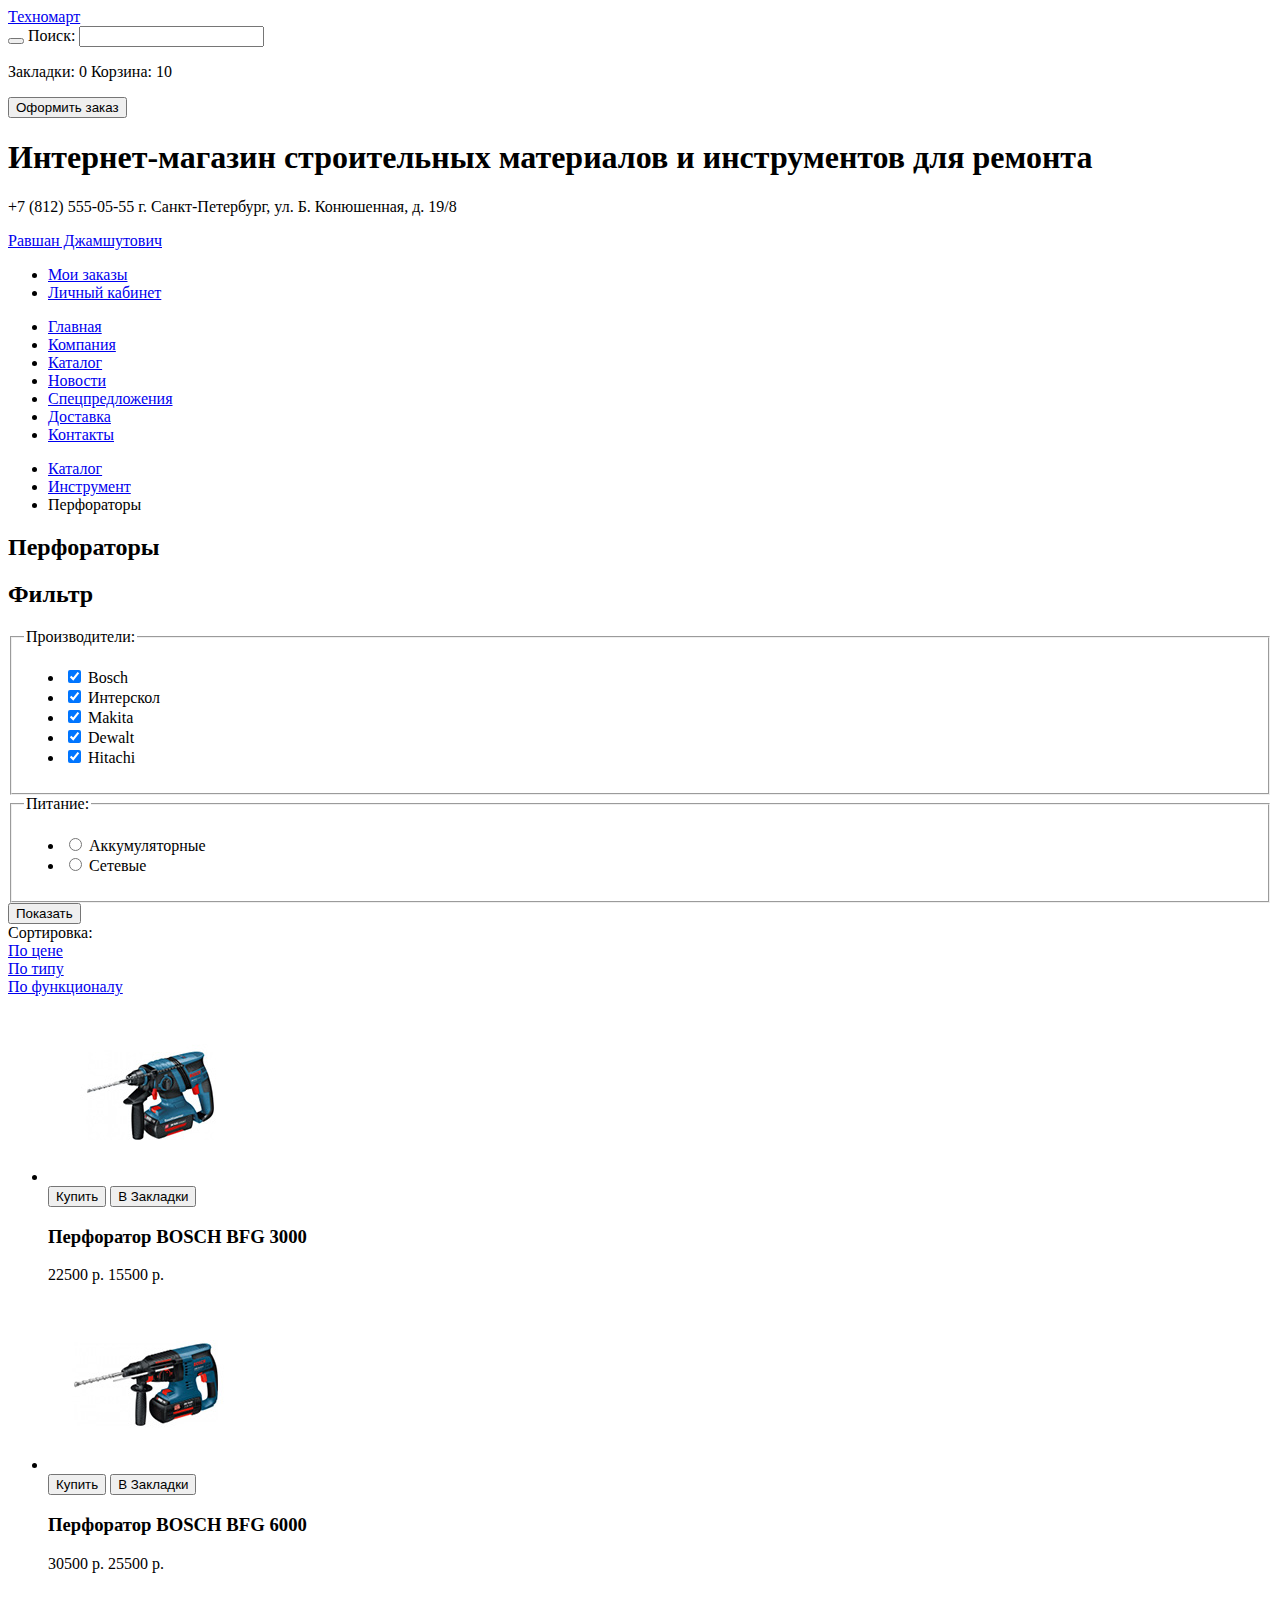
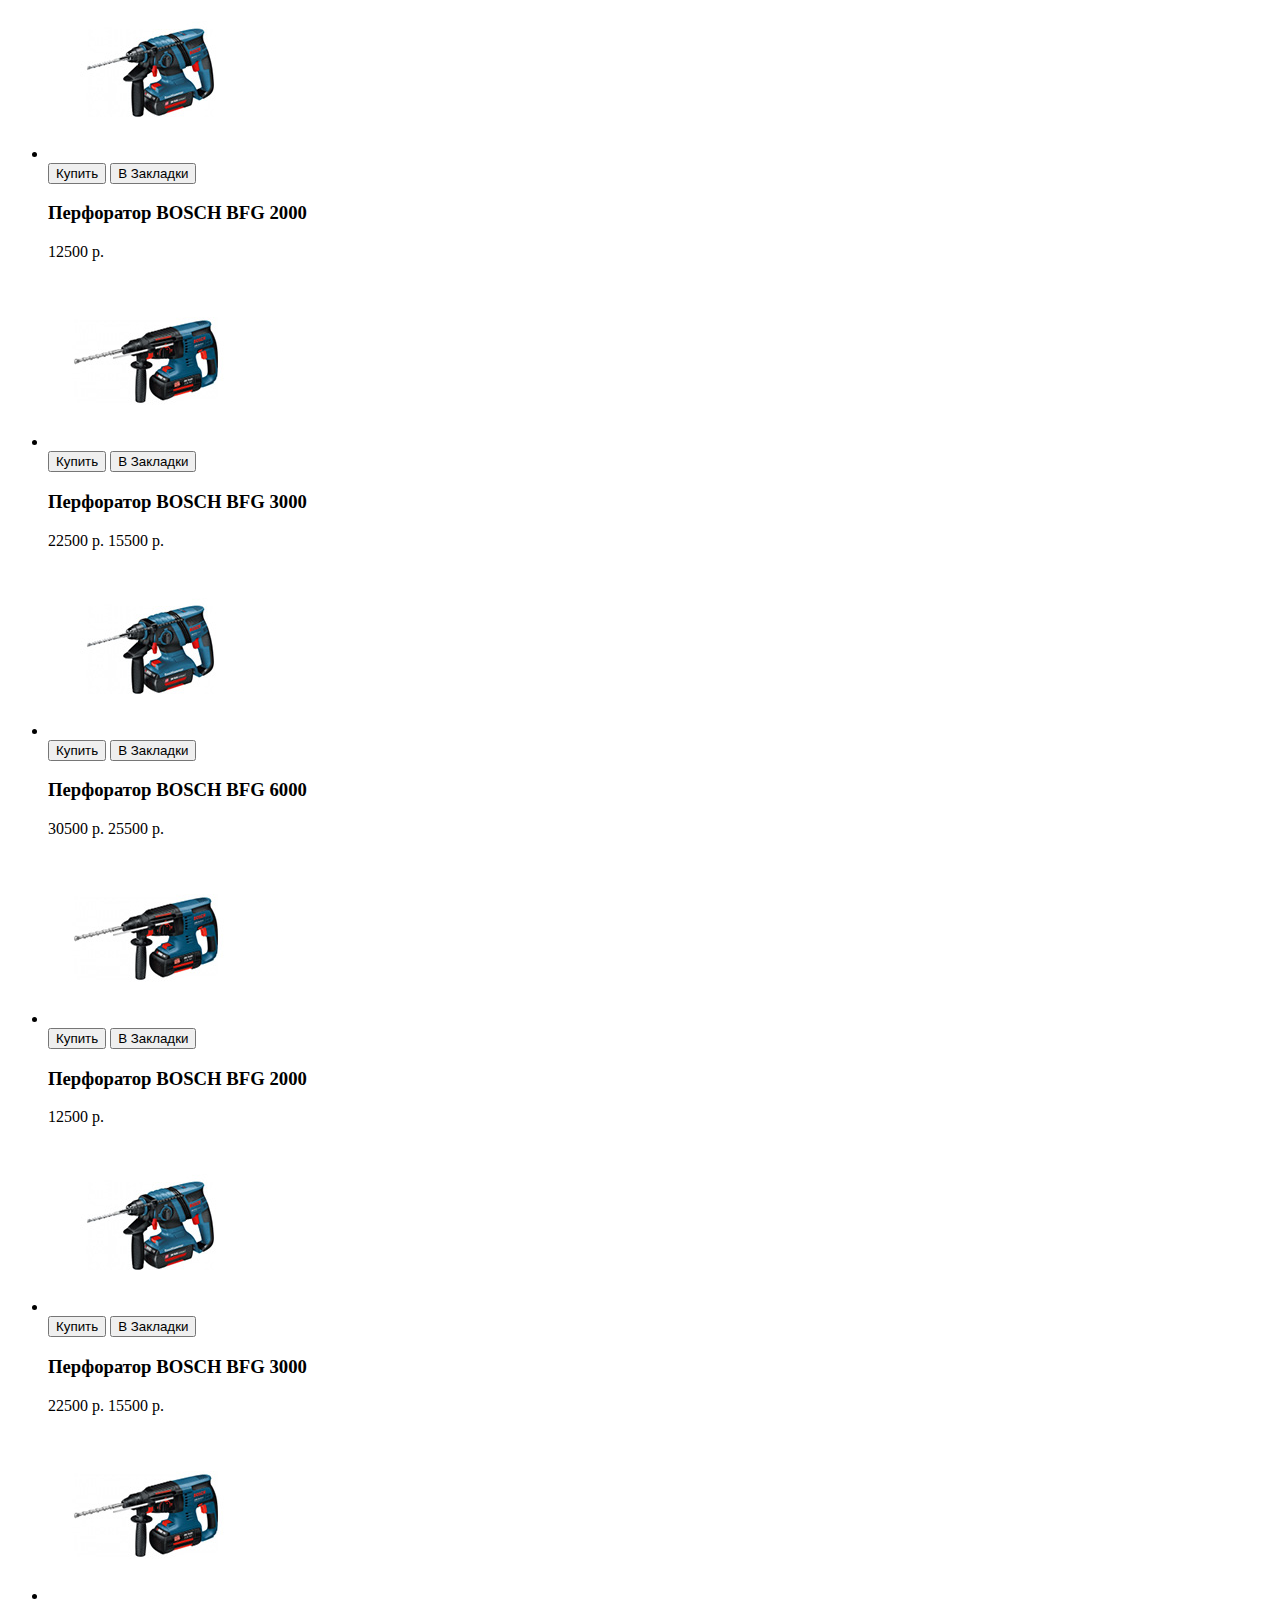
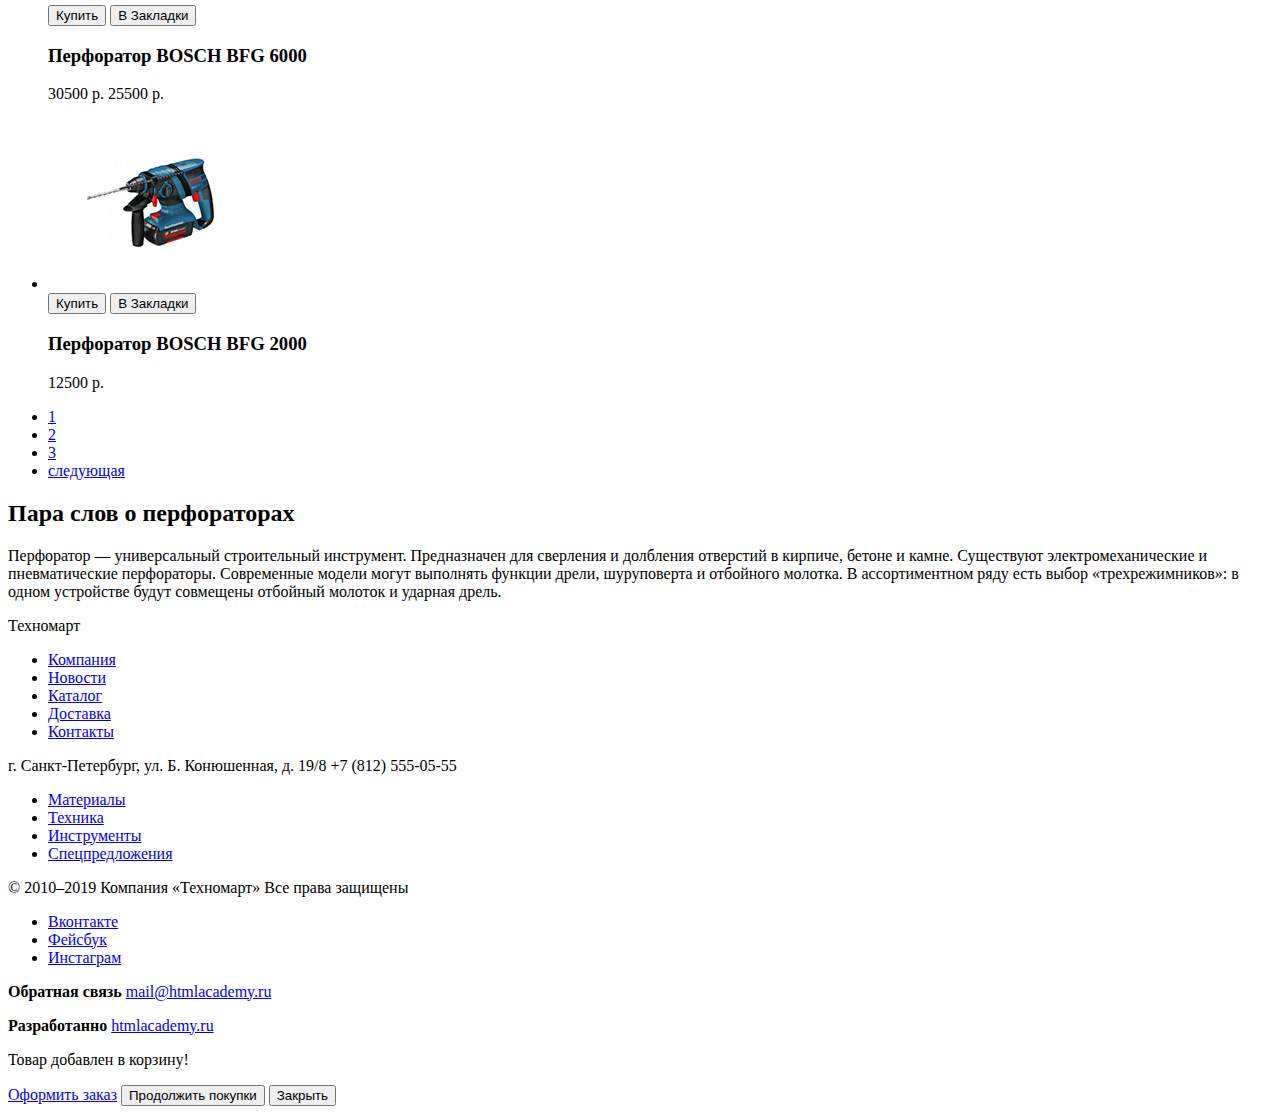
==== catalog.html @ 2170749d "Исправил ошибки" ====
<!DOCTYPE html>
<html lang="ru">
  <head>
    <meta charset="utf-8">
    <title>HTML Academy: Техномарт</title>
  </head>
  <body>
    <header class="main-header">
    	 <div class="top-menu">
          <a href="index.html"><span>Техномарт</span></a>
          <form class="header-search" action="https://echo.htmlacademy.ru" method="post">
            <button class="search-button"></button>
            <label for="search">Поиск:</label>
            <input type="search" name="search" id="search">
          </form>
          <p>Закладки: <span>0</span> Корзина: <span>10</span></p>
          <button class="checkout">Оформить заказ</button>
        </div>
        <section class="main-header-content">
          <h1>
            Интернет-магазин
            строительных материалов
            и инструментов для ремонта
          </h1>
          <p class="header-contacts">
            <span>+7 (812) 555-05-55</span>
            г. Санкт-Петербург, ул. Б. Конюшенная, д. 19/8
          </p>
          <div class="top-menu-navigation">
            <a href="#">Равшан Джамшутович</a>
            <ul class="user-navigation">
              <li><a href="#">Мои заказы</a></li>
              <li><a href="#">Личный кабинет</a></li>
            </ul>
          </div>
        </section>
        <nav class="main-navigation">
          <ul class="site-navigation">
            <li><a href="index.html">Главная</a></li>
            <li><a href="#">Компания</a></li>
            <li><a href="catalog.html">Каталог</a></li>
            <li><a href="#">Новости</a></li>
            <li><a href="#">Спецпредложения</a></li>
            <li><a href="#">Доставка</a></li>
            <li><a href="#">Контакты</a></li>
          </ul>
        </nav> 
    </header>
    <main>
      <ul class="breadcrumbs">
        <li><a href="catalog.html">Каталог</a></li>
        <li><a href="#">Инструмент</a></li>
        <li class="breadcrumbs-current">Перфораторы</li>
      </ul>
      <h2>Перфораторы</h2>
      <section class="filters">
        <h2>Фильтр</h2>
          <form class="filter" action="https://echo.htmlacademy.ru" method="get">
            <fieldset>
              <legend>Производители:</legend>
              <ul>
                <li class="filter-option">
                  <input class="visually-hidden filter-input filter-input-checkbox" type="checkbox" name="bosch" id="filter-bosch" checked>
                  <label for="filter-bosch">Bosch</label>
                </li>
                <li class="filter-option">
                  <input class="visually-hidden filter-input filter-input-checkbox" type="checkbox" name="interskol" id="filter-interskol" checked>
                  <label for="filter-interskol">Интерскол</label>
                </li>
                <li class="filter-option">
                  <input class="visually-hidden filter-input filter-input-checkbox" type="checkbox" name="makita" id="filter-makita" checked>
                  <label for="filter-makita">Makita</label>
                </li>
                <li class="filter-option">
                  <input class="visually-hidden filter-input filter-input-checkbox" type="checkbox" name="dewalt" id="filter-dewalt" checked>
                  <label for="filter-dewalt">Dewalt</label>
                </li>
                <li class="filter-option">
                  <input class="visually-hidden filter-input filter-input-checkbox" type="checkbox" name="hitachi" id="filter-hitachi" checked>
                  <label for="filter-hitachi">Hitachi</label>
                </li>
              </ul>
            </fieldset>
            <fieldset>
              <legend>Питание:</legend>
              <ul>
                <li class="filter-option">
                  <input class="visually-hidden filter-input filter-input-radio" type="radio" name="supply-type" id="filter-battery" value="battery">
                    <label for="filter-battery">Аккумуляторные</label>
                </li>
                <li class="filter-option">
                  <input class="visually-hidden filter-input filter-input-radio" type="radio" name="supply-type" id="filter-mains-supply" value="mains-supply">
                    <label for="filter-mains-supply">Сетевые</label>
                </li>
              </ul>
            </fieldset>
            <button class="filter-button button" type="submit">Показать</button>
          </form>
      </section>
      <section class="catalog">
        <div class="filters-panel">
          <div>Сортировка:</div>
          <div><a href="#">По цене</a></div>
          <div><a href="#">По типу</a></div>
          <div><a href="#">По функционалу</a></div>
        </div>
        <ul class="products-list">
          <li class="product-item">
            <div>
              <div>
                <img src="img/Perforator_1.jpg" width="218" height="170" alt="Изображение перфоратора">
              </div>
              <div>
                <button>Купить</button>
                <button>В Закладки</button>
              </div>
              <h3>
                Перфоратор BOSCH
                BFG 3000
              </h3>
              <p>
                <span>22500 р.</span>
                <span>15500 р.</span>
              </p>
            </div>
          </li>
          <li class="product-item">
            <div>
              <div>
                <img src="img/Perforator_2.jpg" width="218" height="170" alt="Изображение перфоратора">
              </div>
              <div>
                <button>Купить</button>
                <button>В Закладки</button>
              </div>
              <h3>
                Перфоратор BOSCH
                BFG 6000
              </h3>
              <p>
                <span>30500 р.</span>
                <span>25500 р.</span>
              </p>
            </div>
          </li>
          <li class="product-item">
            <div>
              <div>
                <img src="img/Perforator_1.jpg" width="218" height="170" alt="Изображение перфоратора">
              </div>
              <div>
                <button>Купить</button>
                <button>В Закладки</button>
              </div>
              <h3>
                Перфоратор BOSCH
                BFG 2000
              </h3>
              <p>
                <span>12500 р.</span>
              </p>
            </div>
          </li>
          <li class="product-item">
            <div>
              <div>
                <img src="img/Perforator_2.jpg" width="218" height="170" alt="Изображение перфоратора">
              </div>
              <div>
                <button>Купить</button>
                <button>В Закладки</button>
              </div>
              <h3>
                Перфоратор BOSCH
                BFG 3000
              </h3>
              <p>
                <span>22500 р.</span>
                <span>15500 р.</span>
              </p>
            </div>
          </li>
          <li class="product-item">
            <div>
              <div>
                <img src="img/Perforator_1.jpg" width="218" height="170" alt="Изображение перфоратора">
              </div>
              <div>
                <button>Купить</button>
                <button>В Закладки</button>
              </div>
              <h3>
                Перфоратор BOSCH
                BFG 6000
              </h3>
              <p>
                <span>30500 р.</span>
                <span>25500 р.</span>
              </p>
            </div>
          </li>
          <li class="product-item">
            <div>
              <div>
                <img src="img/Perforator_2.jpg" width="218" height="170" alt="Изображение перфоратора">
              </div>
              <div>
                <button>Купить</button>
                <button>В Закладки</button>
              </div>
              <h3>
                Перфоратор BOSCH
                BFG 2000
              </h3>
              <p>
                <span>12500 р.</span>
              </p>
            </div>
          </li>
          <li class="product-item">
            <div>
              <div>
                <img src="img/Perforator_1.jpg" width="218" height="170" alt="Изображение перфоратора">
              </div>
              <div>
                <button>Купить</button>
                <button>В Закладки</button>
              </div>
              <h3>
                Перфоратор BOSCH
                BFG 3000
              </h3>
              <p>
                <span>22500 р.</span>
                <span>15500 р.</span>
              </p>
            </div>
          </li>
          <li class="product-item">
            <div>
              <div>
                <img src="img/Perforator_2.jpg" width="218" height="170" alt="Изображение перфоратора">
              </div>
              <div>
                <button>Купить</button>
                <button>В Закладки</button>
              </div>
              <h3>
                Перфоратор BOSCH
                BFG 6000
              </h3>
              <p>
                <span>30500 р.</span>
                <span>25500 р.</span>
              </p>
            </div>
          </li>
          <li class="product-item">
            <div>
              <div>
                <img src="img/Perforator_1.jpg" width="218" height="170" alt="Изображение перфоратора">
              </div>
              <div>
                <button>Купить</button>
                <button>В Закладки</button>
              </div>
              <h3>
                Перфоратор BOSCH
                BFG 2000
              </h3>
              <p>
                <span>12500 р.</span>
              </p>
            </div>
          </li>
        </ul>
        <ul class="pagination-list">
          <li class="pagination-item pagination-item-current"><a href="#">1</a></li>
          <li class="pagination-item"><a href="#">2</a></li>
          <li class="pagination-item"><a href="#">3</a></li>
          <li class="pagination-item"><a href="#">следующая</a></li>
        </ul>
      </section>
      <section class="perforator-description">
        <h2>Пара слов о перфораторах</h2>
        <p class="description-text">
          Перфоратор — универсальный строительный инструмент. Предназначен для сверления и долбления отверстий в кирпиче, бетоне и камне.
          Существуют электромеханические и пневматические перфораторы. Современные модели могут выполнять функции дрели, шуруповерта и отбойного молотка. В ассортиментном ряду есть выбор «трехрежимников»: в одном устройстве будут совмещены отбойный молоток и ударная дрель.
        </p>
      </section>
    </main>	
	<footer>
			<div class="footer-nav">
        <a><span>Техномарт</span></a>
        <ul class="footer-nav-list">
          <li class="footer-nav-item"><a href="index.html">Компания</a></li>
          <li class="footer-nav-item"><a href="#">Новости</a></li>
          <li class="footer-nav-item"><a href="catalog.html">Каталог</a></li>
          <li class="footer-nav-item"><a href="#">Доставка</a></li>
          <li class="footer-nav-item"><a href="#">Контакты</a></li>
        </ul>
      </div>
      <p class="footer-contacts">
        г. Санкт-Петербург, ул. Б. Конюшенная, д. 19/8
        +7 (812) 555-05-55
      </p>
      <div class="products-menu">
        <ul class="products-menu-list">
          <li class="products-menu-item"><a href="#">Материалы</a></li>
          <li class="products-menu-item"><a href="#">Техника</a></li>
          <li class="products-menu-item"><a href="#">Инструменты</a></li>
          <li class="products-menu-item"><a href="#">Спецпредложения</a></li>
        </ul>
      </div>
      <p class="footer-copyright">
        © 2010–2019 Компания «Техномарт»
        Все права защищены
      </p>
      <div class="footer-social">
          <ul>
            <li><a class="social-button" href="#">Вконтакте</a></li>
            <li><a class="social-button" href="#">Фейсбук</a></li>
            <li><a class="social-button" href="#">Инстаграм</a></li>
          </ul>
        </div>
        <p class="footer-feedback">
          <b>Обратная связь</b>
          <a href="https://mail@htmlacademy.ru">mail@htmlacademy.ru</a>
      </p>
      <p class="footer-developers">
        <b>Разработанно</b>
        <a href="https://htmlacademy.ru">htmlacademy.ru</a>
      </p>
	 </footer>
    <section class="modal modal-basket">
      <p>Товар добавлен в корзину!</p>
      <a href="#">Оформить заказ</a>
      <button type="button">Продолжить покупки</button>
      <button class="modal-close" type="button">Закрыть</button>
    </section>    
  </body>
</html>
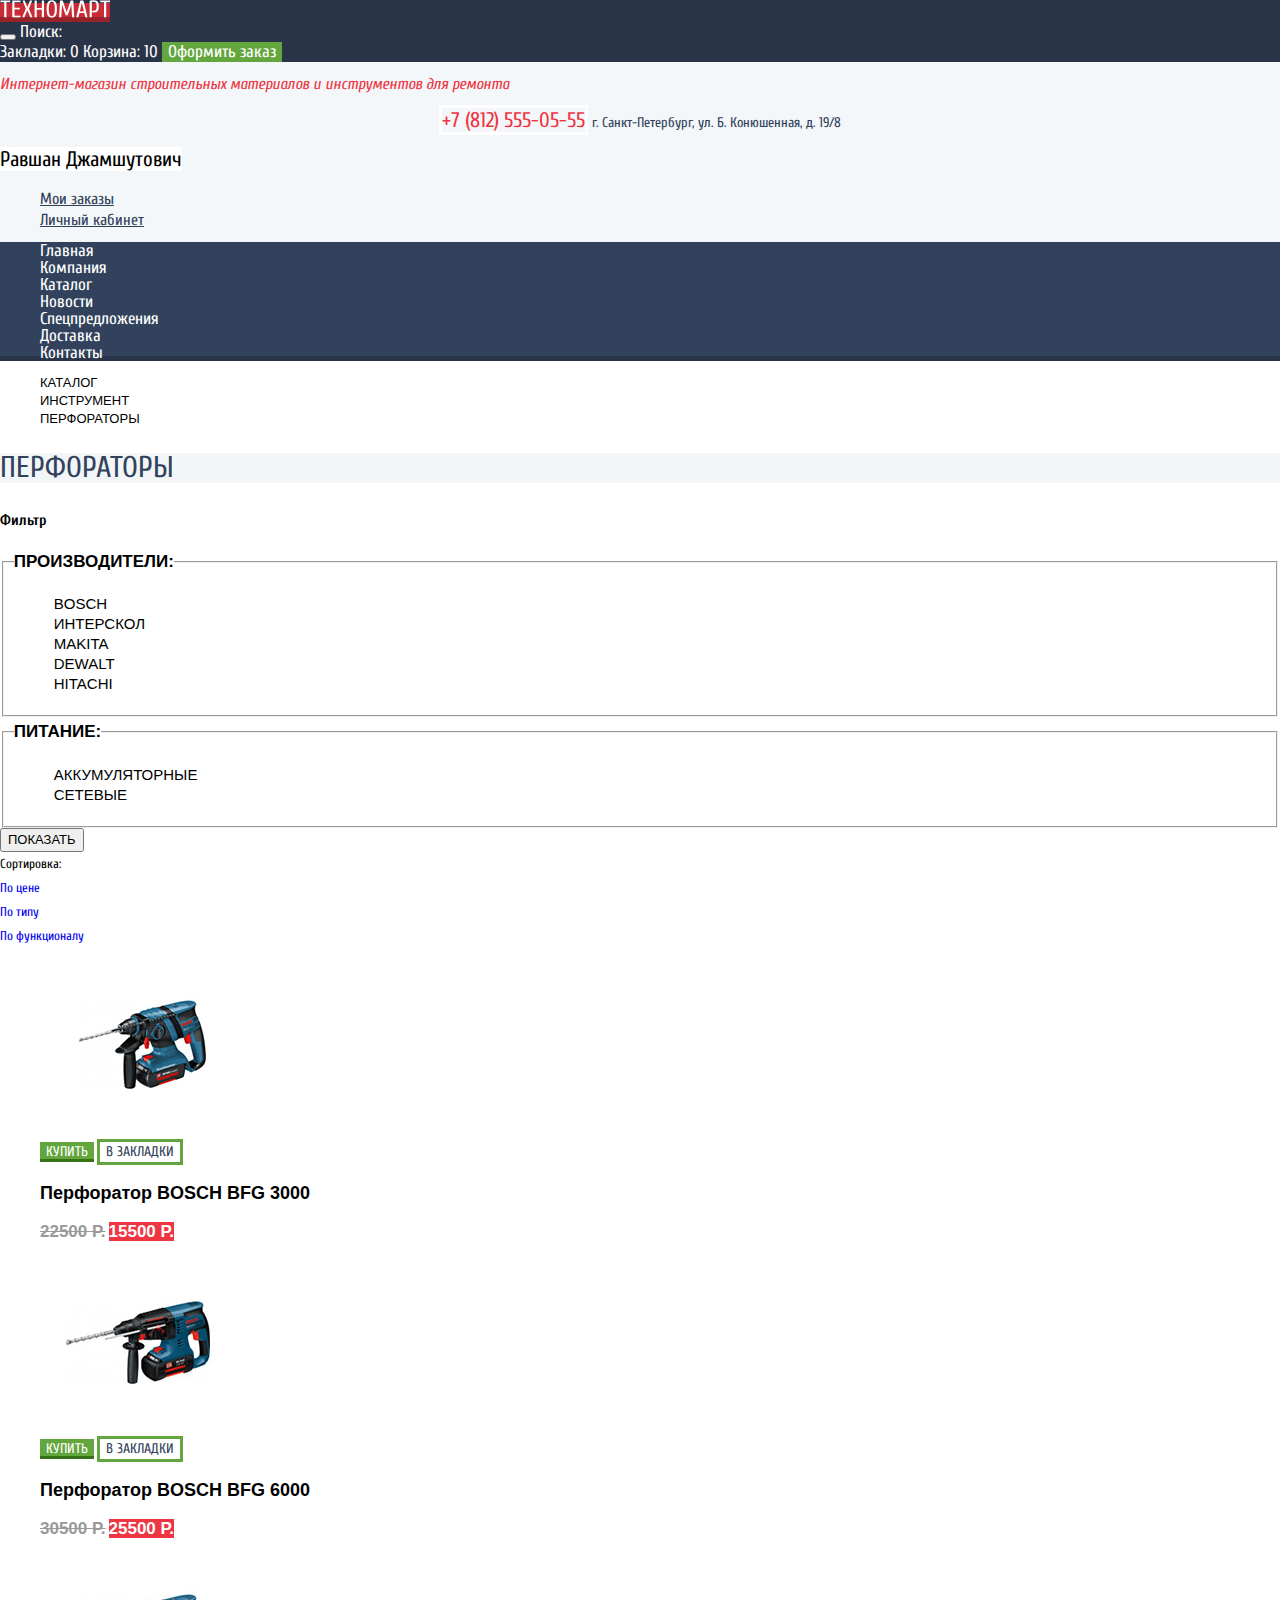
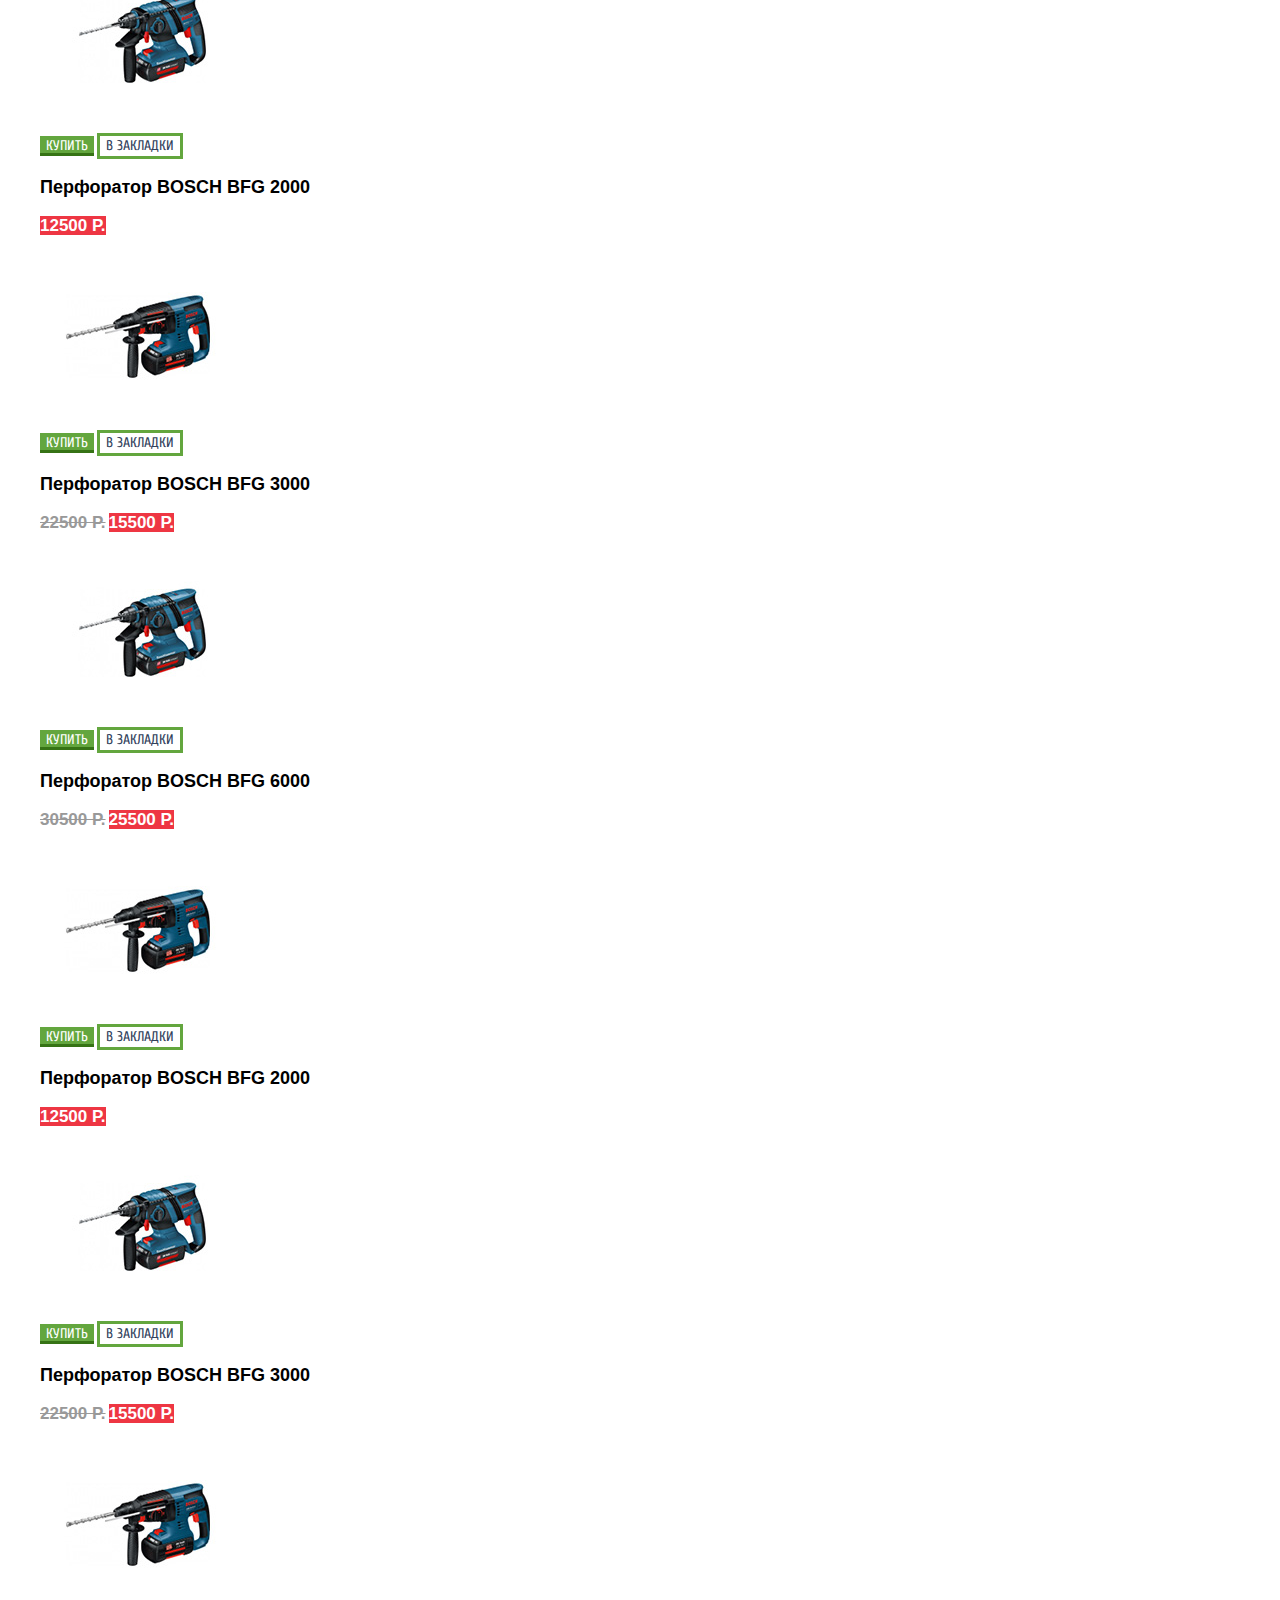
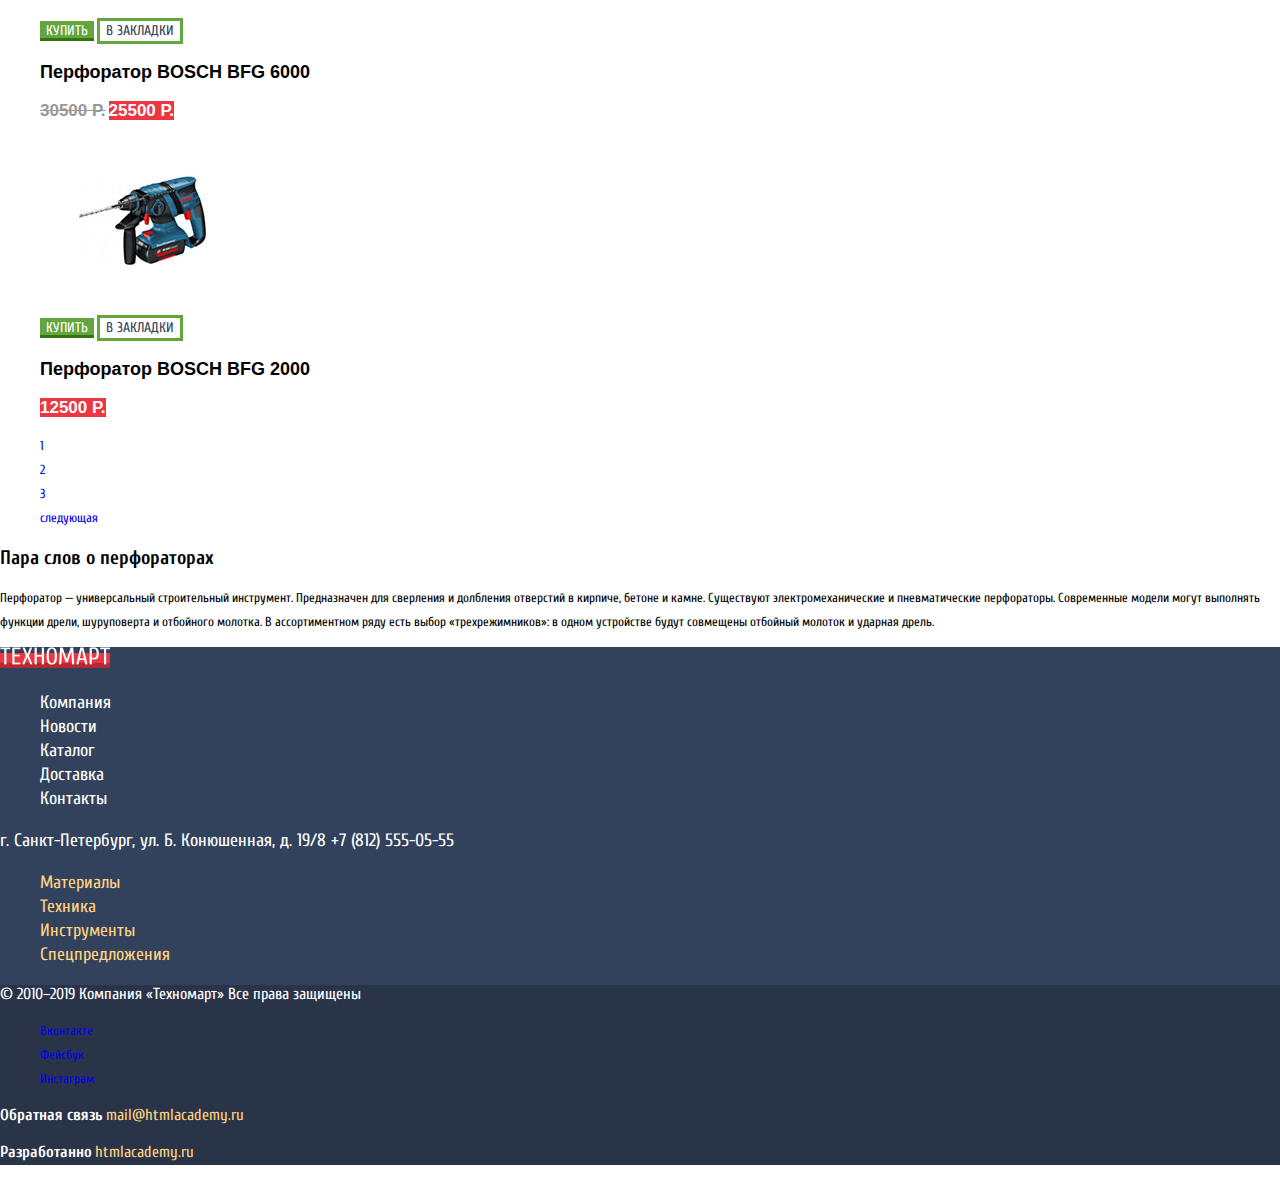
==== commit 253d8381: "Базовая стилизация" ====
--- a/catalog.html
+++ b/catalog.html
@@ -3,17 +3,22 @@
   <head>
     <meta charset="utf-8">
     <title>HTML Academy: Техномарт</title>
+    <link href="https://fonts.googleapis.com/css?family=PT+Sans:400,700&amp;subset=cyrillic" rel="stylesheet">
+    <link href="https://fonts.googleapis.com/css?family=Cuprum:400,400i,700&amp;subset=cyrillic" rel="stylesheet">
+    <link rel="stylesheet" href="css/normalize.css">
+    <link rel="stylesheet" href="css/main.css">
   </head>
-  <body>
+  <body class="inner">
     <header class="main-header">
     	 <div class="top-menu">
-          <a href="index.html"><span>Техномарт</span></a>
+          <a href="index.html" class="logo"><img src="img/logo.png" width="110" height="18" alt="Логотип Техномарта"></a>
           <form class="header-search" action="https://echo.htmlacademy.ru" method="post">
             <button class="search-button"></button>
             <label for="search">Поиск:</label>
             <input type="search" name="search" id="search">
           </form>
-          <p>Закладки: <span>0</span> Корзина: <span>10</span></p>
+          <a class="features" href="#">Закладки: <span>0</span></a> 
+          <a class="features" href="#">Корзина: <span>10</span></a>
           <button class="checkout">Оформить заказ</button>
         </div>
         <section class="main-header-content">
@@ -52,9 +57,9 @@
         <li><a href="#">Инструмент</a></li>
         <li class="breadcrumbs-current">Перфораторы</li>
       </ul>
-      <h2>Перфораторы</h2>
+      <h2 class="perforators">Перфораторы</h2>
       <section class="filters">
-        <h2>Фильтр</h2>
+        <h3>Фильтр</h3>
           <form class="filter" action="https://echo.htmlacademy.ru" method="get">
             <fieldset>
               <legend>Производители:</legend>
@@ -111,16 +116,16 @@
                 <img src="img/Perforator_1.jpg" width="218" height="170" alt="Изображение перфоратора">
               </div>
               <div>
-                <button>Купить</button>
-                <button>В Закладки</button>
+                <button class="buy">Купить</button>
+                <button class="marker">В Закладки</button>
               </div>
               <h3>
                 Перфоратор BOSCH
                 BFG 3000
               </h3>
               <p>
-                <span>22500 р.</span>
-                <span>15500 р.</span>
+                <span class="old-price">22500 р.</span>
+                <span class="price">15500 р.</span>
               </p>
             </div>
           </li>
@@ -130,34 +135,34 @@
                 <img src="img/Perforator_2.jpg" width="218" height="170" alt="Изображение перфоратора">
               </div>
               <div>
-                <button>Купить</button>
-                <button>В Закладки</button>
+                <button class="buy">Купить</button>
+                <button class="marker">В Закладки</button>
               </div>
               <h3>
                 Перфоратор BOSCH
                 BFG 6000
               </h3>
               <p>
-                <span>30500 р.</span>
-                <span>25500 р.</span>
-              </p>
-            </div>
-          </li>
-          <li class="product-item">
-            <div>
-              <div>
-                <img src="img/Perforator_1.jpg" width="218" height="170" alt="Изображение перфоратора">
-              </div>
-              <div>
-                <button>Купить</button>
-                <button>В Закладки</button>
+                <span class="old-price">30500 р.</span>
+                <span class="price">25500 р.</span>
+              </p>
+            </div>
+          </li>
+          <li class="product-item">
+            <div>
+              <div>
+                <img src="img/Perforator_1.jpg" width="218" height="170" alt="Изображение перфоратора">
+              </div>
+              <div>
+                <button class="buy">Купить</button>
+                <button class="marker">В Закладки</button>
               </div>
               <h3>
                 Перфоратор BOSCH
                 BFG 2000
               </h3>
               <p>
-                <span>12500 р.</span>
+                <span class="price">12500 р.</span>
               </p>
             </div>
           </li>
@@ -167,35 +172,35 @@
                 <img src="img/Perforator_2.jpg" width="218" height="170" alt="Изображение перфоратора">
               </div>
               <div>
-                <button>Купить</button>
-                <button>В Закладки</button>
+                <button class="buy">Купить</button>
+                <button class="marker">В Закладки</button>
               </div>
               <h3>
                 Перфоратор BOSCH
                 BFG 3000
               </h3>
               <p>
-                <span>22500 р.</span>
-                <span>15500 р.</span>
-              </p>
-            </div>
-          </li>
-          <li class="product-item">
-            <div>
-              <div>
-                <img src="img/Perforator_1.jpg" width="218" height="170" alt="Изображение перфоратора">
-              </div>
-              <div>
-                <button>Купить</button>
-                <button>В Закладки</button>
+                <span class="old-price">22500 р.</span>
+                <span class="price">15500 р.</span>
+              </p>
+            </div>
+          </li>
+          <li class="product-item">
+            <div>
+              <div>
+                <img src="img/Perforator_1.jpg" width="218" height="170" alt="Изображение перфоратора">
+              </div>
+              <div>
+                <button class="buy">Купить</button>
+                <button class="marker">В Закладки</button>
               </div>
               <h3>
                 Перфоратор BOSCH
                 BFG 6000
               </h3>
               <p>
-                <span>30500 р.</span>
-                <span>25500 р.</span>
+                <span class="old-price">30500 р.</span>
+                <span class="price">25500 р.</span>
               </p>
             </div>
           </li>
@@ -205,34 +210,34 @@
                 <img src="img/Perforator_2.jpg" width="218" height="170" alt="Изображение перфоратора">
               </div>
               <div>
-                <button>Купить</button>
-                <button>В Закладки</button>
+                <button class="buy">Купить</button>
+                <button class="marker">В Закладки</button>
               </div>
               <h3>
                 Перфоратор BOSCH
                 BFG 2000
               </h3>
               <p>
-                <span>12500 р.</span>
-              </p>
-            </div>
-          </li>
-          <li class="product-item">
-            <div>
-              <div>
-                <img src="img/Perforator_1.jpg" width="218" height="170" alt="Изображение перфоратора">
-              </div>
-              <div>
-                <button>Купить</button>
-                <button>В Закладки</button>
+                <span class="price">12500 р.</span>
+              </p>
+            </div>
+          </li>
+          <li class="product-item">
+            <div>
+              <div>
+                <img src="img/Perforator_1.jpg" width="218" height="170" alt="Изображение перфоратора">
+              </div>
+              <div>
+                <button class="buy">Купить</button>
+                <button class="marker">В Закладки</button>
               </div>
               <h3>
                 Перфоратор BOSCH
                 BFG 3000
               </h3>
               <p>
-                <span>22500 р.</span>
-                <span>15500 р.</span>
+                <span class="old-price">22500 р.</span>
+                <span class="price">15500 р.</span>
               </p>
             </div>
           </li>
@@ -242,34 +247,34 @@
                 <img src="img/Perforator_2.jpg" width="218" height="170" alt="Изображение перфоратора">
               </div>
               <div>
-                <button>Купить</button>
-                <button>В Закладки</button>
+                <button class="buy">Купить</button>
+                <button class="marker">В Закладки</button>
               </div>
               <h3>
                 Перфоратор BOSCH
                 BFG 6000
               </h3>
               <p>
-                <span>30500 р.</span>
-                <span>25500 р.</span>
-              </p>
-            </div>
-          </li>
-          <li class="product-item">
-            <div>
-              <div>
-                <img src="img/Perforator_1.jpg" width="218" height="170" alt="Изображение перфоратора">
-              </div>
-              <div>
-                <button>Купить</button>
-                <button>В Закладки</button>
+                <span class="old-price">30500 р.</span>
+                <span class="price">25500 р.</span>
+              </p>
+            </div>
+          </li>
+          <li class="product-item">
+            <div>
+              <div>
+                <img src="img/Perforator_1.jpg" width="218" height="170" alt="Изображение перфоратора">
+              </div>
+              <div>
+                <button class="buy">Купить</button>
+                <button class="marker">В Закладки</button>
               </div>
               <h3>
                 Перфоратор BOSCH
                 BFG 2000
               </h3>
               <p>
-                <span>12500 р.</span>
+                <span class="price">12500 р.</span>
               </p>
             </div>
           </li>
@@ -289,9 +294,9 @@
         </p>
       </section>
     </main>	
-	<footer>
+	<footer class="main-footer">
 			<div class="footer-nav">
-        <a><span>Техномарт</span></a>
+        <a href="index.html" class="logo"><img src="img/logo.png" width="110" height="18" alt="Логотип Техномарта"></a>
         <ul class="footer-nav-list">
           <li class="footer-nav-item"><a href="index.html">Компания</a></li>
           <li class="footer-nav-item"><a href="#">Новости</a></li>
@@ -312,31 +317,34 @@
           <li class="products-menu-item"><a href="#">Спецпредложения</a></li>
         </ul>
       </div>
-      <p class="footer-copyright">
-        © 2010–2019 Компания «Техномарт»
-        Все права защищены
-      </p>
-      <div class="footer-social">
+      <div class="footer-down">
+        <p class="footer-copyright">
+          © 2010–2019 Компания «Техномарт»
+          Все права защищены
+        </p>
+        <div class="footer-social">
           <ul>
             <li><a class="social-button" href="#">Вконтакте</a></li>
             <li><a class="social-button" href="#">Фейсбук</a></li>
             <li><a class="social-button" href="#">Инстаграм</a></li>
           </ul>
         </div>
-        <p class="footer-feedback">
-          <b>Обратная связь</b>
-          <a href="https://mail@htmlacademy.ru">mail@htmlacademy.ru</a>
-      </p>
-      <p class="footer-developers">
-        <b>Разработанно</b>
-        <a href="https://htmlacademy.ru">htmlacademy.ru</a>
-      </p>
+          <p class="footer-feedback">
+            <b>Обратная связь</b>
+            <a href="https://mail@htmlacademy.ru">mail@htmlacademy.ru</a>
+        </p>
+        <p class="footer-developers">
+          <b>Разработанно</b>
+          <a href="https://htmlacademy.ru">htmlacademy.ru</a>
+        </p>
+      </div> 
 	 </footer>
-    <section class="modal modal-basket">
+    <section class="modal modal-basket visually-hidden">
+      <h2 class="visually-hidden">Корзина</h2>
       <p>Товар добавлен в корзину!</p>
       <a href="#">Оформить заказ</a>
       <button type="button">Продолжить покупки</button>
       <button class="modal-close" type="button">Закрыть</button>
     </section>    
   </body>
-</html>+</html>
--- a/css/main.css
+++ b/css/main.css
@@ -0,0 +1,476 @@
+body {
+	margin: 0;
+
+	font-family: 'Cuprum', Arial, sans-serif;
+	font-size: 13px;
+	line-height: 24px;
+	font-weight: 400;
+	color: #000;
+	
+	background-color: #fff;	
+}
+
+a {
+	text-decoration: none;
+}
+
+.visually-hidden {
+	display: none;
+}
+
+.main-header {
+	background-color: #f4f7f9;
+}
+
+.top-menu {
+	background-color: #293449;
+	
+	font-size: 17px;
+	line-height: 18px;
+	color: #fff;
+}
+ 
+ .top-menu .features {
+ 	color: #fff;
+ }
+
+.top-menu .logo {
+	background-color: #ee3643;
+	box-shadow: inset 0px -5px 0 0 rgba(0, 0, 0, 0.24);
+}
+
+.top-menu input {
+	background-color: #293449;
+  border: none;
+
+  font-size: 17px;
+	line-height: 18px;
+	color: #000;
+}
+
+.top-menu .checkout { 
+	font-size: 17px;
+	line-height: 18px;
+	color: #fff;
+
+	border: none; 
+
+	background-color: #63a63e;
+}
+
+.top-menu .logo:hover {
+	background-color: #ca2c37;
+}
+
+.top-menu input:hover,
+.top-menu label:hover,
+.top-menu .features:hover {
+	background-color: #212a3a;
+}
+
+.top-menu .checkout:hover {
+	background-color: #5fbb2d;
+}
+
+.top-menu .logo:active {
+	background-color: #ba2732;
+}
+
+.top-menu .features:active {
+	background-color: #161d29;
+}
+
+.top-menu .checkout:active {
+	background-color: #518534;
+}
+
+.top-menu input:focus {
+	background-color: #fff;
+}
+
+.main-header-content h1 {
+	font-size: 16px;
+	line-height: 23px;
+  font-weight: 400;
+  font-style: italic;
+  color: #ee3643;
+}
+
+.header-contacts {
+	font-size: 14px;
+	line-height: 24px;
+	text-align: center;
+	color: #32425c;
+}
+
+.header-contacts span {
+	border:3px solid #fff;
+
+	font-size: 21px;
+	line-height: 21px;
+	color: #ee3643;
+}
+
+.user-navigation {
+	list-style: none;
+}
+
+.user-navigation li {
+	font-size: 21px;
+	line-height: 21px;
+
+	background-color: #fff;
+}
+ 
+.user-navigation a {
+	color: #000;
+}
+
+.user-navigation a:hover {
+	color: #ee3643;
+}
+
+.user-navigation a:active {
+	color: #b2b2b2;
+}
+
+.main-navigation {
+	background-color: #32425c;
+	box-shadow: inset 0px -5px 0 0 #293449;
+}
+
+.site-navigation {
+	list-style: none;
+}
+
+.site-navigation li {
+	font-size: 17px;
+	line-height: 17px;
+}
+
+.site-navigation a {
+	color: #fff;
+}
+
+.site-navigation a:hover {
+	background-color: #293449;
+}
+
+.site-navigation a:active {
+	background-color: #1d2739;
+	color: #8e939c;
+}
+
+.about-company h2 {
+	font-size: 30px;
+	line-height: 30px;
+	font-weight: 400;
+	text-transform: uppercase;
+	color: #000;
+}
+
+.delivery-list {
+	list-style: none;
+
+	font-size: 18px;
+	line-height: 20px;
+}
+
+.about-company a {
+	font-size: 14px;
+	line-height: 18px;
+	text-align: center;
+	text-transform: uppercase;
+	color: #fff;
+
+	background-color: #ee3643;
+}
+
+.about-company a:hover {
+	background-color: #ca2c37;
+}
+
+.about-company a:active {
+	background-color: #ba2732;
+}
+
+.contacts h2 {
+	font-size: 30px;
+	line-height: 30px;
+	font-weight: 400;
+	text-transform: uppercase;
+	color: #000;
+}
+
+.contacts a {
+	font-size: 14px;
+	line-height: 18px;
+	text-align: center;
+	text-transform: uppercase;
+	color: #fff;
+
+	background-color: #ee3643;
+}
+
+.contacts a:hover {
+	background-color: #ca2c37;
+}
+
+.contacts a:active {
+	background-color: #ba2732;
+}
+
+.main-footer {
+	background-color: #32425c;
+}
+
+.footer-nav .logo {
+	background-color: #ee3643;
+	box-shadow: inset 0px -5px 0 0 rgba(0, 0, 0, 0.24);
+}
+
+.footer-nav-list {
+	list-style: none;
+
+	font-size: 18px;
+	line-height: 24px;
+}
+
+.footer-nav-list a {
+	color: #fff;
+}
+
+.footer-nav-list a:hover {
+	text-decoration: underline;
+}
+
+.footer-nav-list a:active {
+	color: #929caa;
+	text-decoration: none;
+}
+
+.footer-contacts {
+	font-size: 18px;
+	line-height: 24px;
+	color: #fff;
+}
+
+.products-menu-list {
+	list-style: none;
+
+	font-size: 18px;
+	line-height: 24px;
+}
+
+.products-menu-list a {
+	color: #ffd180;
+}
+
+.products-menu-list a:hover {
+	text-decoration: underline;
+}
+
+.products-menu-list a:active {
+	color: #998a6e;
+	text-decoration: none;
+}
+
+.footer-down {
+	background-color: #293449;
+}
+
+.footer-copyright {
+	font-size: 16px;
+	line-height: 18px;
+	color: #fff;
+}
+
+.footer-social-list {
+	list-style: none;
+}
+
+.footer-feedback b {
+	font-size: 16px;
+	line-height: 18px;
+	color: #fff;
+}
+
+.footer-feedback a {
+	font-size: 16px;
+	line-height: 18px;
+	color: #ffd180;
+}
+
+.footer-feedback a:hover {
+	text-decoration: underline;
+}
+
+.footer-feedback a:active {
+	text-decoration: none;
+	color: #c73644;
+}
+
+.footer-developers b {
+	font-size: 16px;
+	line-height: 18px;
+	color: #fff;
+}
+
+.footer-developers a {
+	font-size: 16px;
+	line-height: 18px;
+	color: #ffd180;
+}
+
+.footer-developers a:hover {
+	text-decoration: underline;
+}
+
+.footer-developers a:active {
+	text-decoration: none;
+	color: #c73644;
+}
+
+
+/* внутреняя страница */
+
+.inner ul {
+	list-style: none;
+}
+
+.inner .top-menu-navigation a {
+	font-size: 21px;
+	line-height: 21px;
+	color: #000;
+
+	background-color: #fff;
+}
+
+.inner .top-menu-navigation a:active {
+	color: #b2b2b2; 
+}
+
+.inner .user-navigation li {
+	background-color: #f4f7f9;
+}
+
+.inner .user-navigation a {
+	font-size: 16px;
+	line-height: 18px;
+	text-decoration: underline;
+	color: #32425c;
+
+	background-color: #f4f7f9;
+} 
+
+.inner .user-navigation a:hover {
+	color: #ee3643;
+}
+
+.inner .user-navigation a:active {
+	color: #b2b2b2;
+}
+
+.breadcrumbs {
+	list-style: none;
+}
+
+.breadcrumbs li {
+	font-family: 'PTSans', Arial, sans-serif;
+	font-size: 13px;
+	line-height: 18px;
+	text-transform: uppercase;
+}
+
+.breadcrumbs a {
+	color: #000;
+}
+
+.inner .perforators{
+	font-size: 30px;
+	line-height: 30px;
+	text-transform: uppercase;
+	font-weight: 400;
+	color: #32425c;
+
+	background-color: #f2f6f8;
+}
+
+.inner legend {
+	font-family: 'PTSans', Arial, sans-serif;
+	font-size: 17px;
+	line-height: 30px;
+	font-weight: 700;
+	text-transform: uppercase;
+	color: #000;
+}
+
+.filter-option {
+	font-family: 'PTSans', Arial, sans-serif;
+	font-size: 15px;
+	line-height: 20px;
+	text-transform: uppercase;
+}
+
+.filter-button {
+	font-family: 'PTSans', Arial, sans-serif;
+	font-size: 13px;
+	line-height: 18px;
+	color: #000;
+	text-transform: uppercase;
+	text-align: center;
+}
+
+.product-item h3 {
+	font-family: 'PTSans', Arial, sans-serif;
+	font-size: 18px;
+	line-height: 20px;
+	font-weight: 700;
+}
+
+.product-item .old-price {
+	font-family: 'PTSans', Arial, sans-serif;
+	font-size: 17px;
+	line-height: 18px;
+	font-weight: 700;
+	text-decoration: line-through;
+	text-transform: uppercase;
+	color: #999999;
+}
+
+.product-item .price {
+	font-family: 'PTSans', Arial, sans-serif;
+	font-size: 17px;
+	line-height: 18px;
+	font-weight: 700;
+	text-transform: uppercase;
+	color: #fff;
+
+	background-color: #ee3643;
+}
+
+.product-item .buy {
+	font-family: 'Cuprum', Arial, sans-serif;
+	font-size: 14px;
+	line-height: 18px;
+	text-align: center;
+	text-transform: uppercase;
+	color: #fff;
+
+	background-color: #63a63e;
+	box-shadow: inset 0px -3px 0 0 #367315;
+	border: none; 
+}
+
+.product-item .marker {
+	font-family: 'Cuprum', Arial, sans-serif;
+	font-size: 14px;
+	line-height: 18px;
+	text-align: center;
+	text-transform: uppercase;
+	color: #32425c;
+
+	background-color: #fff;
+	border: 3px solid #63a63e;
+}
+
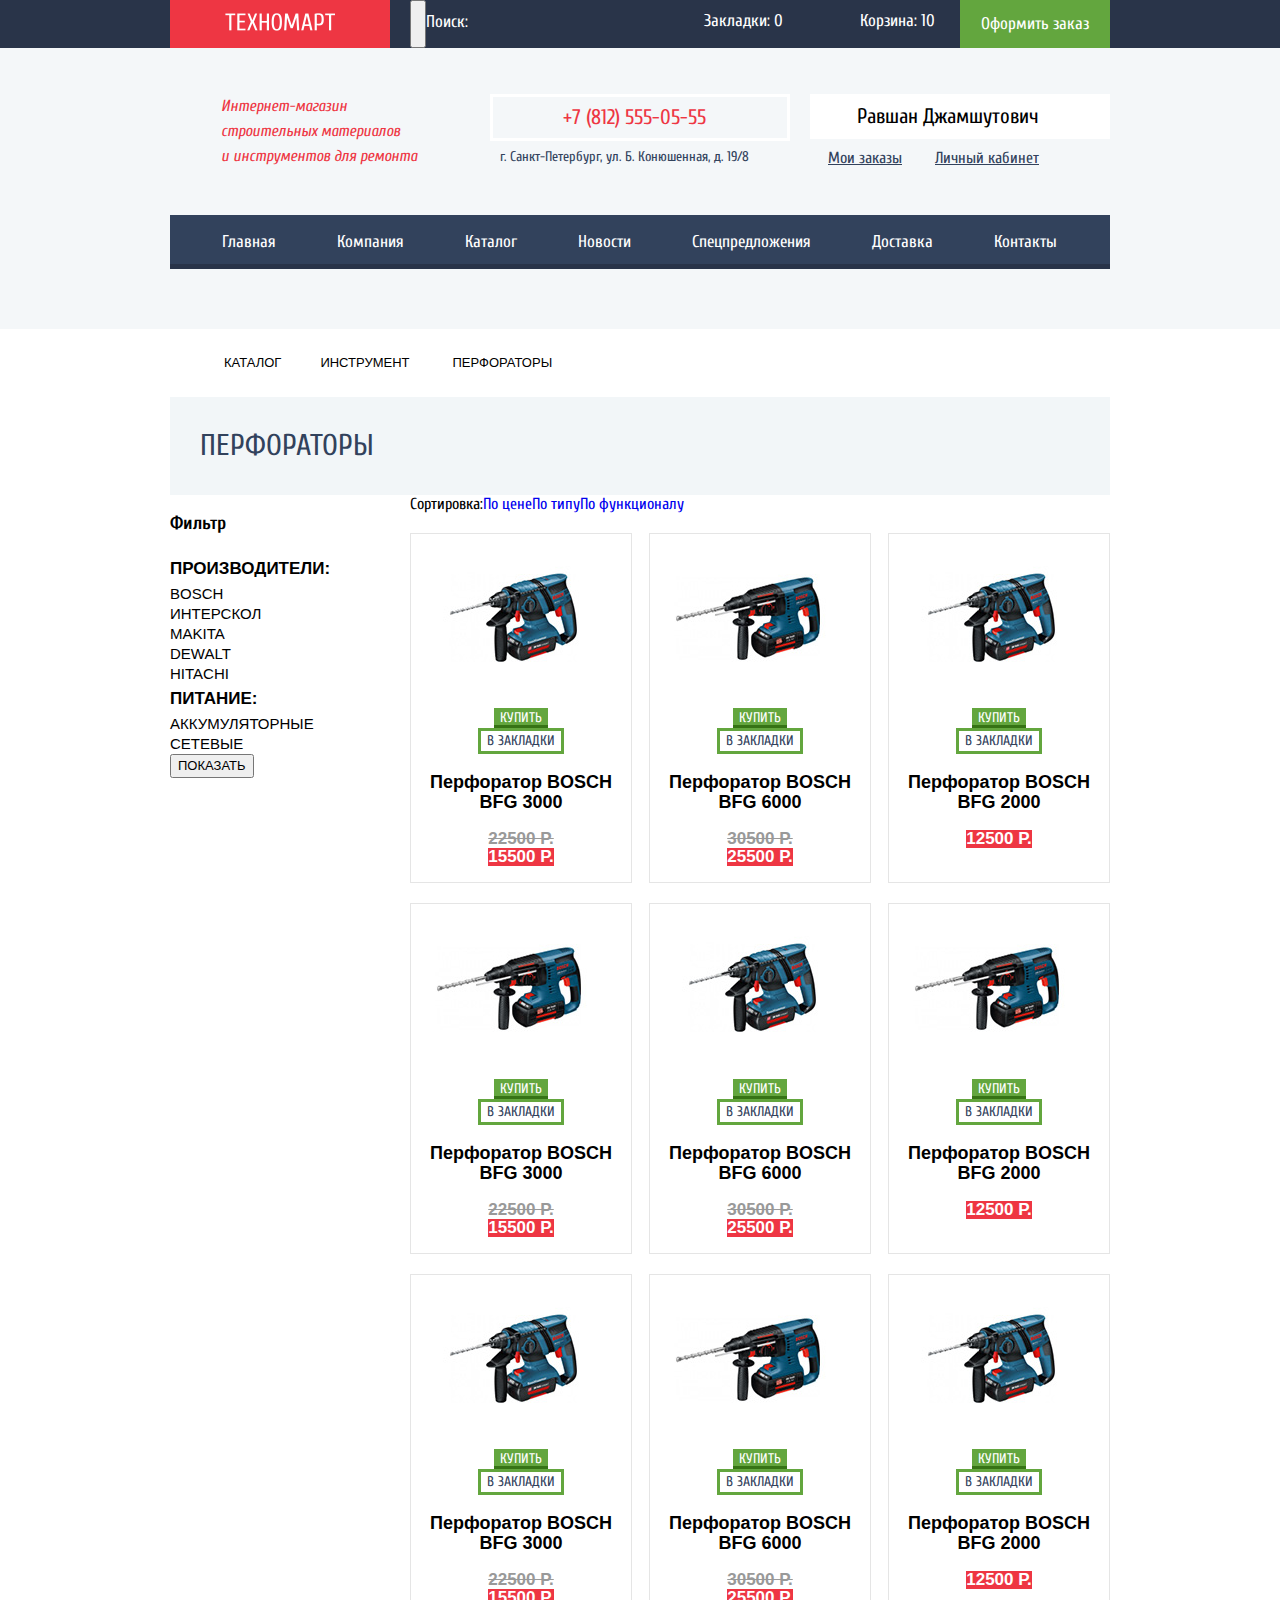
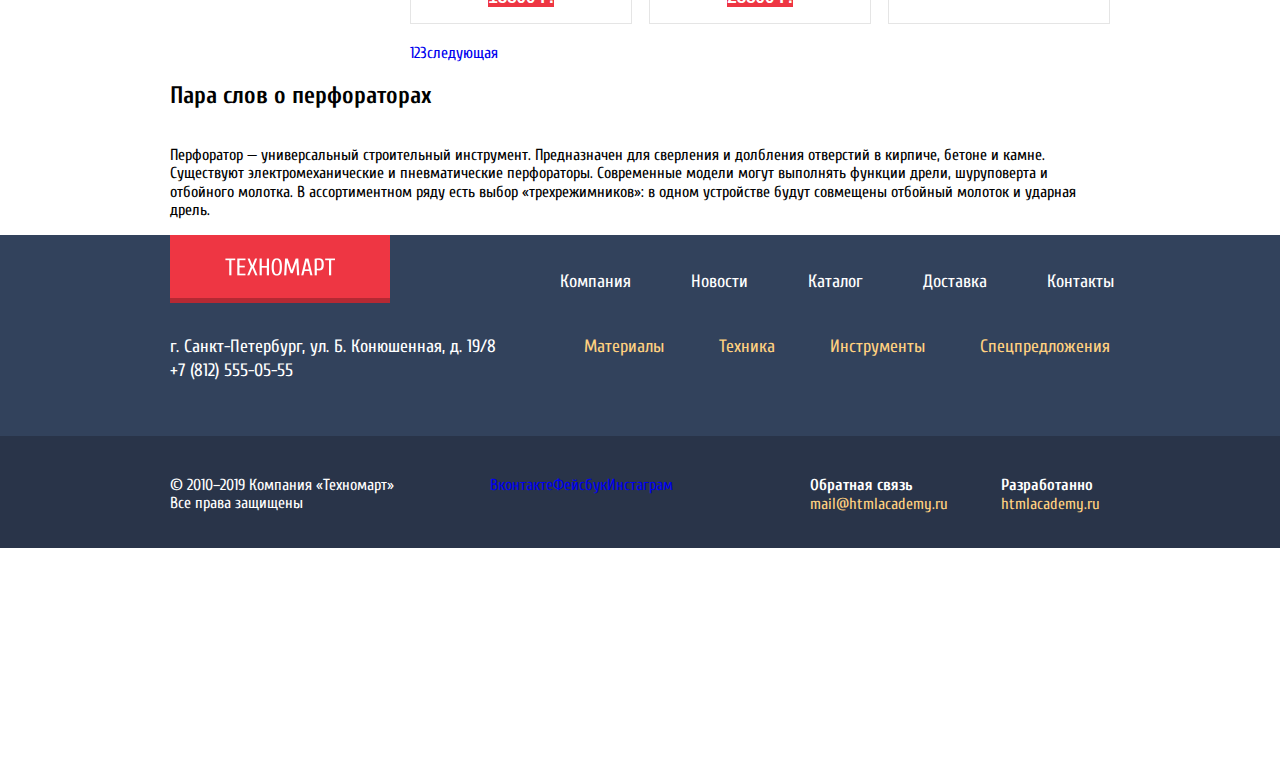
==== commit bd4ef9b2: "Строим сетку личного проекта" ====
--- a/catalog.html
+++ b/catalog.html
@@ -3,342 +3,371 @@
   <head>
     <meta charset="utf-8">
     <title>HTML Academy: Техномарт</title>
-    <link href="https://fonts.googleapis.com/css?family=PT+Sans:400,700&amp;subset=cyrillic" rel="stylesheet">
-    <link href="https://fonts.googleapis.com/css?family=Cuprum:400,400i,700&amp;subset=cyrillic" rel="stylesheet">
+    <link href="https://fonts.googleapis.com/css?family=Cuprum:400,400i,700|PT+Sans:400,700&amp;subset=cyrillic" rel="stylesheet">
     <link rel="stylesheet" href="css/normalize.css">
     <link rel="stylesheet" href="css/main.css">
   </head>
   <body class="inner">
     <header class="main-header">
     	 <div class="top-menu">
-          <a href="index.html" class="logo"><img src="img/logo.png" width="110" height="18" alt="Логотип Техномарта"></a>
-          <form class="header-search" action="https://echo.htmlacademy.ru" method="post">
+          <div class="container">
+            <a href="index.html" class="logo"><img src="img/logo.png" width="110" height="18" alt="Логотип Техномарта"></a>
+            <form class="header-search" action="https://echo.htmlacademy.ru" method="post">
             <button class="search-button"></button>
             <label for="search">Поиск:</label>
             <input type="search" name="search" id="search">
-          </form>
-          <a class="features" href="#">Закладки: <span>0</span></a> 
-          <a class="features" href="#">Корзина: <span>10</span></a>
-          <button class="checkout">Оформить заказ</button>
+            </form>
+            <a class="features" href="#">Закладки: <span>0</span></a> 
+            <a class="features" href="#">Корзина: <span>10</span></a>
+            <button class="checkout">Оформить заказ</button>
+          </div>
         </div>
         <section class="main-header-content">
-          <h1>
-            Интернет-магазин
-            строительных материалов
-            и инструментов для ремонта
-          </h1>
-          <p class="header-contacts">
-            <span>+7 (812) 555-05-55</span>
-            г. Санкт-Петербург, ул. Б. Конюшенная, д. 19/8
-          </p>
-          <div class="top-menu-navigation">
-            <a href="#">Равшан Джамшутович</a>
-            <ul class="user-navigation">
-              <li><a href="#">Мои заказы</a></li>
-              <li><a href="#">Личный кабинет</a></li>
-            </ul>
-          </div>
+          <div class="container">
+            <h1>
+              Интернет-магазин
+              строительных материалов<br>
+              и инструментов для ремонта
+            </h1>
+            <div class="header-contacts">
+              <span>+7 (812) 555-05-55</span>
+              <p>
+                г. Санкт-Петербург, ул. Б. Конюшенная, д. 19/8
+              </p>
+            </div>
+            <div class="inner-menu-navigation">
+              <a href="#">Равшан Джамшутович</a>
+              <ul class="inner-navigation">
+                <li><a href="#">Мои заказы</a></li>
+                <li><a href="#">Личный кабинет</a></li> 
+              </ul>
+            </div>
+          </div>  
         </section>
         <nav class="main-navigation">
-          <ul class="site-navigation">
-            <li><a href="index.html">Главная</a></li>
-            <li><a href="#">Компания</a></li>
-            <li><a href="catalog.html">Каталог</a></li>
-            <li><a href="#">Новости</a></li>
-            <li><a href="#">Спецпредложения</a></li>
-            <li><a href="#">Доставка</a></li>
-            <li><a href="#">Контакты</a></li>
-          </ul>
+          <div class="container">
+            <div class="background-wrapper">
+              <ul class="site-navigation">
+                <li><a href="index.html">Главная</a></li>
+                <li><a href="#">Компания</a></li>
+                <li><a href="catalog.html">Каталог</a></li>
+                <li><a href="#">Новости</a></li>
+                <li><a href="#">Спецпредложения</a></li>
+                <li><a href="#">Доставка</a></li>
+                <li><a href="#">Контакты</a></li>
+              </ul>
+            </div>
+          </div>
         </nav> 
     </header>
     <main>
-      <ul class="breadcrumbs">
-        <li><a href="catalog.html">Каталог</a></li>
-        <li><a href="#">Инструмент</a></li>
-        <li class="breadcrumbs-current">Перфораторы</li>
-      </ul>
-      <h2 class="perforators">Перфораторы</h2>
-      <section class="filters">
-        <h3>Фильтр</h3>
-          <form class="filter" action="https://echo.htmlacademy.ru" method="get">
-            <fieldset>
-              <legend>Производители:</legend>
-              <ul>
-                <li class="filter-option">
-                  <input class="visually-hidden filter-input filter-input-checkbox" type="checkbox" name="bosch" id="filter-bosch" checked>
-                  <label for="filter-bosch">Bosch</label>
-                </li>
-                <li class="filter-option">
-                  <input class="visually-hidden filter-input filter-input-checkbox" type="checkbox" name="interskol" id="filter-interskol" checked>
-                  <label for="filter-interskol">Интерскол</label>
-                </li>
-                <li class="filter-option">
-                  <input class="visually-hidden filter-input filter-input-checkbox" type="checkbox" name="makita" id="filter-makita" checked>
-                  <label for="filter-makita">Makita</label>
-                </li>
-                <li class="filter-option">
-                  <input class="visually-hidden filter-input filter-input-checkbox" type="checkbox" name="dewalt" id="filter-dewalt" checked>
-                  <label for="filter-dewalt">Dewalt</label>
-                </li>
-                <li class="filter-option">
-                  <input class="visually-hidden filter-input filter-input-checkbox" type="checkbox" name="hitachi" id="filter-hitachi" checked>
-                  <label for="filter-hitachi">Hitachi</label>
-                </li>
-              </ul>
-            </fieldset>
-            <fieldset>
-              <legend>Питание:</legend>
-              <ul>
-                <li class="filter-option">
-                  <input class="visually-hidden filter-input filter-input-radio" type="radio" name="supply-type" id="filter-battery" value="battery">
+      <div class="container">
+        <ul class="breadcrumbs">
+          <li><a href="catalog.html">Каталог</a></li>
+          <li><a href="#">Инструмент</a></li>
+          <li class="breadcrumbs-current">Перфораторы</li>
+        </ul>
+      </div>
+      <div class="container">
+        <h2 class="perforators">Перфораторы</h2>
+      </div>
+      <div class="container">
+        <div class="filters-wrapper">
+          <section class="filters">
+            <div>
+              <h3>Фильтр</h3>
+            </div>
+            <form class="filter" action="https://echo.htmlacademy.ru" method="get">
+              <fieldset>
+                <legend>Производители:</legend>
+                <ul>
+                  <li class="filter-option">
+                    <input class="visually-hidden filter-input filter-input-checkbox" type="checkbox" name="bosch" id="filter-bosch" checked>
+                    <label for="filter-bosch">Bosch</label>
+                  </li>
+                  <li class="filter-option">
+                    <input class="visually-hidden filter-input filter-input-checkbox" type="checkbox" name="interskol" id="filter-interskol" checked>
+                    <label for="filter-interskol">Интерскол</label>
+                  </li>
+                  <li class="filter-option">
+                    <input class="visually-hidden filter-input filter-input-checkbox" type="checkbox" name="makita" id="filter-makita" checked>
+                    <label for="filter-makita">Makita</label>
+                  </li>
+                  <li class="filter-option">
+                    <input class="visually-hidden filter-input filter-input-checkbox" type="checkbox" name="dewalt" id="filter-dewalt" checked>
+                    <label for="filter-dewalt">Dewalt</label>
+                  </li>
+                  <li class="filter-option">
+                    <input class="visually-hidden filter-input filter-input-checkbox" type="checkbox" name="hitachi" id="filter-hitachi" checked>
+                    <label for="filter-hitachi">Hitachi</label>
+                  </li>
+                </ul>
+              </fieldset>
+              <fieldset>
+                <legend>Питание:</legend>
+                <ul>
+                  <li class="filter-option">
+                    <input class="visually-hidden filter-input filter-input-radio" type="radio" name="supply-type" id="filter-battery" value="battery">
                     <label for="filter-battery">Аккумуляторные</label>
-                </li>
-                <li class="filter-option">
-                  <input class="visually-hidden filter-input filter-input-radio" type="radio" name="supply-type" id="filter-mains-supply" value="mains-supply">
+                  </li>
+                  <li class="filter-option">
+                    <input class="visually-hidden filter-input filter-input-radio" type="radio" name="supply-type" id="filter-mains-supply" value="mains-supply">
                     <label for="filter-mains-supply">Сетевые</label>
-                </li>
-              </ul>
-            </fieldset>
-            <button class="filter-button button" type="submit">Показать</button>
-          </form>
-      </section>
-      <section class="catalog">
-        <div class="filters-panel">
-          <div>Сортировка:</div>
-          <div><a href="#">По цене</a></div>
-          <div><a href="#">По типу</a></div>
-          <div><a href="#">По функционалу</a></div>
-        </div>
-        <ul class="products-list">
-          <li class="product-item">
-            <div>
-              <div>
-                <img src="img/Perforator_1.jpg" width="218" height="170" alt="Изображение перфоратора">
-              </div>
-              <div>
-                <button class="buy">Купить</button>
-                <button class="marker">В Закладки</button>
-              </div>
-              <h3>
-                Перфоратор BOSCH
-                BFG 3000
-              </h3>
-              <p>
-                <span class="old-price">22500 р.</span>
-                <span class="price">15500 р.</span>
-              </p>
-            </div>
-          </li>
-          <li class="product-item">
-            <div>
-              <div>
-                <img src="img/Perforator_2.jpg" width="218" height="170" alt="Изображение перфоратора">
-              </div>
-              <div>
-                <button class="buy">Купить</button>
-                <button class="marker">В Закладки</button>
-              </div>
-              <h3>
-                Перфоратор BOSCH
-                BFG 6000
-              </h3>
-              <p>
-                <span class="old-price">30500 р.</span>
-                <span class="price">25500 р.</span>
-              </p>
-            </div>
-          </li>
-          <li class="product-item">
-            <div>
-              <div>
-                <img src="img/Perforator_1.jpg" width="218" height="170" alt="Изображение перфоратора">
-              </div>
-              <div>
-                <button class="buy">Купить</button>
-                <button class="marker">В Закладки</button>
-              </div>
-              <h3>
-                Перфоратор BOSCH
-                BFG 2000
-              </h3>
-              <p>
-                <span class="price">12500 р.</span>
-              </p>
-            </div>
-          </li>
-          <li class="product-item">
-            <div>
-              <div>
-                <img src="img/Perforator_2.jpg" width="218" height="170" alt="Изображение перфоратора">
-              </div>
-              <div>
-                <button class="buy">Купить</button>
-                <button class="marker">В Закладки</button>
-              </div>
-              <h3>
-                Перфоратор BOSCH
-                BFG 3000
-              </h3>
-              <p>
-                <span class="old-price">22500 р.</span>
-                <span class="price">15500 р.</span>
-              </p>
-            </div>
-          </li>
-          <li class="product-item">
-            <div>
-              <div>
-                <img src="img/Perforator_1.jpg" width="218" height="170" alt="Изображение перфоратора">
-              </div>
-              <div>
-                <button class="buy">Купить</button>
-                <button class="marker">В Закладки</button>
-              </div>
-              <h3>
-                Перфоратор BOSCH
-                BFG 6000
-              </h3>
-              <p>
-                <span class="old-price">30500 р.</span>
-                <span class="price">25500 р.</span>
-              </p>
-            </div>
-          </li>
-          <li class="product-item">
-            <div>
-              <div>
-                <img src="img/Perforator_2.jpg" width="218" height="170" alt="Изображение перфоратора">
-              </div>
-              <div>
-                <button class="buy">Купить</button>
-                <button class="marker">В Закладки</button>
-              </div>
-              <h3>
-                Перфоратор BOSCH
-                BFG 2000
-              </h3>
-              <p>
-                <span class="price">12500 р.</span>
-              </p>
-            </div>
-          </li>
-          <li class="product-item">
-            <div>
-              <div>
-                <img src="img/Perforator_1.jpg" width="218" height="170" alt="Изображение перфоратора">
-              </div>
-              <div>
-                <button class="buy">Купить</button>
-                <button class="marker">В Закладки</button>
-              </div>
-              <h3>
-                Перфоратор BOSCH
-                BFG 3000
-              </h3>
-              <p>
-                <span class="old-price">22500 р.</span>
-                <span class="price">15500 р.</span>
-              </p>
-            </div>
-          </li>
-          <li class="product-item">
-            <div>
-              <div>
-                <img src="img/Perforator_2.jpg" width="218" height="170" alt="Изображение перфоратора">
-              </div>
-              <div>
-                <button class="buy">Купить</button>
-                <button class="marker">В Закладки</button>
-              </div>
-              <h3>
-                Перфоратор BOSCH
-                BFG 6000
-              </h3>
-              <p>
-                <span class="old-price">30500 р.</span>
-                <span class="price">25500 р.</span>
-              </p>
-            </div>
-          </li>
-          <li class="product-item">
-            <div>
-              <div>
-                <img src="img/Perforator_1.jpg" width="218" height="170" alt="Изображение перфоратора">
-              </div>
-              <div>
-                <button class="buy">Купить</button>
-                <button class="marker">В Закладки</button>
-              </div>
-              <h3>
-                Перфоратор BOSCH
-                BFG 2000
-              </h3>
-              <p>
-                <span class="price">12500 р.</span>
-              </p>
-            </div>
-          </li>
-        </ul>
-        <ul class="pagination-list">
-          <li class="pagination-item pagination-item-current"><a href="#">1</a></li>
-          <li class="pagination-item"><a href="#">2</a></li>
-          <li class="pagination-item"><a href="#">3</a></li>
-          <li class="pagination-item"><a href="#">следующая</a></li>
-        </ul>
-      </section>
+                  </li>
+                </ul>
+              </fieldset>
+              <button class="filter-button button" type="submit">Показать</button>
+            </form>
+          </section>
+        </div>
+        <div class="catalog-wrapper">
+          <section class="catalog">
+            <div class="filters-panel">
+              <div>Сортировка:</div>
+              <div><a href="#">По цене</a></div>
+              <div><a href="#">По типу</a></div>
+              <div><a href="#">По функционалу</a></div>
+            </div>
+            <ul class="products-list">
+              <li class="product-item">
+                <div>
+                  <div>
+                    <img src="img/Perforator_1.jpg" width="218" height="170" alt="Изображение перфоратора">
+                  </div>
+                  <div class="product-item-buttons">
+                    <button class="buy">Купить</button>
+                    <button class="marker">В Закладки</button>
+                  </div>
+                  <h3>
+                    Перфоратор BOSCH
+                    BFG 3000
+                  </h3>
+                  <p>
+                    <span class="old-price">22500 р.</span>
+                    <span class="price">15500 р.</span>
+                  </p>
+                </div>
+              </li>
+              <li class="product-item">
+                <div>
+                  <div>
+                    <img src="img/Perforator_2.jpg" width="218" height="170" alt="Изображение перфоратора">
+                  </div>
+                  <div class="product-item-buttons">
+                    <button class="buy">Купить</button>
+                    <button class="marker">В Закладки</button>
+                  </div>
+                  <h3>
+                    Перфоратор BOSCH
+                    BFG 6000
+                  </h3>
+                  <p>
+                    <span class="old-price">30500 р.</span>
+                    <span class="price">25500 р.</span>
+                  </p>
+                </div>
+              </li>
+              <li class="product-item">
+                <div>
+                  <div>
+                    <img src="img/Perforator_1.jpg" width="218" height="170" alt="Изображение перфоратора">
+                  </div>
+                  <div class="product-item-buttons">
+                    <button class="buy">Купить</button>
+                    <button class="marker">В Закладки</button>
+                  </div>
+                  <h3>
+                    Перфоратор BOSCH
+                    BFG 2000
+                  </h3>
+                  <p>
+                    <span class="price">12500 р.</span>
+                  </p>
+                </div>
+              </li>
+              <li class="product-item">
+                <div>
+                  <div>
+                    <img src="img/Perforator_2.jpg" width="218" height="170" alt="Изображение перфоратора">
+                  </div>
+                  <div class="product-item-buttons">
+                    <button class="buy">Купить</button>
+                    <button class="marker">В Закладки</button>
+                  </div>
+                  <h3>
+                    Перфоратор BOSCH
+                    BFG 3000
+                  </h3>
+                  <p>
+                    <span class="old-price">22500 р.</span>
+                    <span class="price">15500 р.</span>
+                  </p>
+                </div>
+              </li>
+              <li class="product-item">
+                <div>
+                  <div>
+                    <img src="img/Perforator_1.jpg" width="218" height="170" alt="Изображение перфоратора">
+                  </div>
+                  <div class="product-item-buttons">
+                    <button class="buy">Купить</button>
+                    <button class="marker">В Закладки</button>
+                  </div>
+                  <h3>
+                    Перфоратор BOSCH
+                    BFG 6000
+                  </h3>
+                  <p>
+                    <span class="old-price">30500 р.</span>
+                    <span class="price">25500 р.</span>
+                  </p>
+                </div>
+              </li>
+              <li class="product-item">
+                <div>
+                  <div>
+                    <img src="img/Perforator_2.jpg" width="218" height="170" alt="Изображение перфоратора">
+                  </div>
+                  <div class="product-item-buttons">
+                    <button class="buy">Купить</button>
+                    <button class="marker">В Закладки</button>
+                  </div>
+                  <h3>
+                    Перфоратор BOSCH
+                    BFG 2000
+                  </h3>
+                  <p>
+                    <span class="price">12500 р.</span>
+                  </p>
+                </div>
+              </li>
+              <li class="product-item">
+                <div>
+                  <div>
+                    <img src="img/Perforator_1.jpg" width="218" height="170" alt="Изображение перфоратора">
+                  </div>
+                  <div class="product-item-buttons">
+                    <button class="buy">Купить</button>
+                    <button class="marker">В Закладки</button>
+                  </div>
+                  <h3>
+                    Перфоратор BOSCH
+                    BFG 3000
+                  </h3>
+                  <p>
+                    <span class="old-price">22500 р.</span>
+                    <span class="price">15500 р.</span>
+                  </p>
+                </div>
+              </li>
+              <li class="product-item">
+                <div>
+                  <div>
+                    <img src="img/Perforator_2.jpg" width="218" height="170" alt="Изображение перфоратора">
+                  </div>
+                  <div class="product-item-buttons">
+                    <button class="buy">Купить</button>
+                    <button class="marker">В Закладки</button>
+                  </div>
+                  <h3>
+                    Перфоратор BOSCH
+                    BFG 6000
+                  </h3>
+                  <p>
+                    <span class="old-price">30500 р.</span>
+                    <span class="price">25500 р.</span>
+                  </p>
+                </div>
+              </li>
+              <li class="product-item">
+                <div>
+                  <div>
+                    <img src="img/Perforator_1.jpg" width="218" height="170" alt="Изображение перфоратора">
+                  </div>
+                  <div class="product-item-buttons">
+                    <button class="buy">Купить</button>
+                    <button class="marker">В Закладки</button>
+                  </div>
+                  <h3>
+                    Перфоратор BOSCH
+                    BFG 2000
+                  </h3>
+                  <p>
+                    <span class="price">12500 р.</span>
+                  </p>
+                </div>
+              </li>
+            </ul>
+            <ul class="pagination-list">
+              <li class="pagination-item pagination-item-current"><a href="#">1</a></li>
+              <li class="pagination-item"><a href="#">2</a></li>
+              <li class="pagination-item"><a href="#">3</a></li>
+              <li class="pagination-item"><a href="#">следующая</a></li>
+            </ul>
+          </section>
+        </div>
+      </div>
       <section class="perforator-description">
-        <h2>Пара слов о перфораторах</h2>
-        <p class="description-text">
-          Перфоратор — универсальный строительный инструмент. Предназначен для сверления и долбления отверстий в кирпиче, бетоне и камне.
-          Существуют электромеханические и пневматические перфораторы. Современные модели могут выполнять функции дрели, шуруповерта и отбойного молотка. В ассортиментном ряду есть выбор «трехрежимников»: в одном устройстве будут совмещены отбойный молоток и ударная дрель.
-        </p>
+        <div class="container">
+          <h2>Пара слов о перфораторах</h2>
+          <p class="description-text">
+            Перфоратор — универсальный строительный инструмент. Предназначен для сверления и долбления отверстий в кирпиче, бетоне и камне.
+            Существуют электромеханические и пневматические перфораторы. Современные модели могут выполнять функции дрели, шуруповерта и отбойного молотка. В ассортиментном ряду есть выбор «трехрежимников»: в одном устройстве будут совмещены отбойный молоток и ударная дрель.
+          </p>
+        </div>
       </section>
     </main>	
 	<footer class="main-footer">
-			<div class="footer-nav">
-        <a href="index.html" class="logo"><img src="img/logo.png" width="110" height="18" alt="Логотип Техномарта"></a>
-        <ul class="footer-nav-list">
-          <li class="footer-nav-item"><a href="index.html">Компания</a></li>
-          <li class="footer-nav-item"><a href="#">Новости</a></li>
-          <li class="footer-nav-item"><a href="catalog.html">Каталог</a></li>
-          <li class="footer-nav-item"><a href="#">Доставка</a></li>
-          <li class="footer-nav-item"><a href="#">Контакты</a></li>
-        </ul>
-      </div>
-      <p class="footer-contacts">
-        г. Санкт-Петербург, ул. Б. Конюшенная, д. 19/8
-        +7 (812) 555-05-55
-      </p>
-      <div class="products-menu">
-        <ul class="products-menu-list">
-          <li class="products-menu-item"><a href="#">Материалы</a></li>
-          <li class="products-menu-item"><a href="#">Техника</a></li>
-          <li class="products-menu-item"><a href="#">Инструменты</a></li>
-          <li class="products-menu-item"><a href="#">Спецпредложения</a></li>
-        </ul>
+      <div class="container">
+        <div class="footer-nav">
+          <a class="logo"><img src="img/logo.png" width="110" height="18" alt="Логотип Техномарта"></a>
+          <ul class="footer-nav-list">
+            <li class="footer-nav-item"><a href="#">Компания</a></li>
+            <li class="footer-nav-item"><a href="#">Новости</a></li>
+            <li class="footer-nav-item"><a href="#">Каталог</a></li>
+            <li class="footer-nav-item"><a href="#">Доставка</a></li>
+            <li class="footer-nav-item"><a href="#">Контакты</a></li>
+          </ul>
+        </div>
+        <div class="footer-center">
+          <p class="footer-contacts">
+            г. Санкт-Петербург, ул. Б. Конюшенная, д. 19/8<br>
+            +7 (812) 555-05-55
+          </p>
+          <ul class="products-menu-list">
+            <li class="products-menu-item"><a href="#">Материалы</a></li>
+            <li class="products-menu-item"><a href="#">Техника</a></li>
+            <li class="products-menu-item"><a href="#">Инструменты</a></li>
+            <li class="products-menu-item"><a href="#">Спецпредложения</a></li>
+          </ul>
+        </div>
       </div>
       <div class="footer-down">
-        <p class="footer-copyright">
-          © 2010–2019 Компания «Техномарт»
-          Все права защищены
-        </p>
-        <div class="footer-social">
-          <ul>
-            <li><a class="social-button" href="#">Вконтакте</a></li>
-            <li><a class="social-button" href="#">Фейсбук</a></li>
-            <li><a class="social-button" href="#">Инстаграм</a></li>
-          </ul>
-        </div>
-          <p class="footer-feedback">
-            <b>Обратная связь</b>
-            <a href="https://mail@htmlacademy.ru">mail@htmlacademy.ru</a>
-        </p>
-        <p class="footer-developers">
-          <b>Разработанно</b>
-          <a href="https://htmlacademy.ru">htmlacademy.ru</a>
-        </p>
-      </div> 
-	 </footer>
+        <div class="container">
+          <p class="footer-copyright">
+            © 2010–2019 Компания «Техномарт»<br>
+            Все права защищены
+          </p>
+          <div class="footer-social">
+            <ul class="footer-social-list">
+              <li><a class="social-button" href="#">Вконтакте</a></li>
+              <li><a class="social-button" href="#">Фейсбук</a></li>
+              <li><a class="social-button" href="#">Инстаграм</a></li>
+            </ul>
+          </div>
+          <div class="feedback-wrapper">
+            <p class="footer-feedback">
+              <b>Обратная связь</b><br>
+              <a href="https://mail@htmlacademy.ru">mail@htmlacademy.ru</a>
+            </p>
+            <p class="footer-developers">
+              <b>Разработанно</b><br>
+              <a href="https://htmlacademy.ru">htmlacademy.ru</a>
+            </p>
+          </div>
+        </div>
+      </div>
+   </footer>
     <section class="modal modal-basket visually-hidden">
       <h2 class="visually-hidden">Корзина</h2>
       <p>Товар добавлен в корзину!</p>
--- a/css/main.css
+++ b/css/main.css
@@ -2,8 +2,6 @@
 	margin: 0;
 
 	font-family: 'Cuprum', Arial, sans-serif;
-	font-size: 13px;
-	line-height: 24px;
 	font-weight: 400;
 	color: #000;
 	
@@ -15,11 +13,16 @@
 }
 
 .visually-hidden {
-	display: none;
+	position: absolute;
+	clip: rect(0 0 0 0);
+	width: 1px;
+	height: 1px;
+	margin: -1px;
 }
 
 .main-header {
 	background-color: #f4f7f9;
+	padding-bottom: 60px;
 }
 
 .top-menu {
@@ -28,15 +31,54 @@
 	font-size: 17px;
 	line-height: 18px;
 	color: #fff;
+
+	width: 100%;
+	margin-bottom: 46px;
 }
  
+.container {
+	margin: 0 auto;
+	padding: 0 10px;
+	width: 940px;
+	display: flex;
+}
+
  .top-menu .features {
  	color: #fff;
  }
 
 .top-menu .logo {
 	background-color: #ee3643;
-	box-shadow: inset 0px -5px 0 0 rgba(0, 0, 0, 0.24);
+	
+	margin-right: 20px;
+	padding: 13px 0 13px 0;
+	width: 220px;
+
+	text-align: center;
+}
+
+.top-menu .header-search {
+	display: flex;
+	margin-right: 20px;
+	width: 220px;
+} 
+
+.header-search label {
+	padding: 13px 0 13px 0;
+} 
+
+.top-menu .features {
+	line-height: 42px;
+	vertical-align: middle; 
+	box-sizing: border-box;
+	margin-right: 20px;
+	padding-left: 54px;
+	width: 140px; 
+} 
+
+.top-menu .features:last-of-type {
+	margin-right: 10px;
+	padding-left: 50px;
 }
 
 .top-menu input {
@@ -53,7 +95,9 @@
 	line-height: 18px;
 	color: #fff;
 
-	border: none; 
+	border: none;
+	width: 150px;
+	padding: 0; 
 
 	background-color: #63a63e;
 }
@@ -88,19 +132,31 @@
 	background-color: #fff;
 }
 
+.main-header-content {
+	margin-bottom: 46px;
+}
+
 .main-header-content h1 {
 	font-size: 16px;
-	line-height: 23px;
+	line-height: 25px;
   font-weight: 400;
   font-style: italic;
   color: #ee3643;
+
+  width: 300px;
+  margin: 0 20px 0 0;
+  padding: 0 51px 0 51px;
+  margin-right: 20px;
+  box-sizing: border-box;
 }
 
 .header-contacts {
 	font-size: 14px;
 	line-height: 24px;
-	text-align: center;
 	color: #32425c;
+
+	width: 300px;
+	margin-right: 20px;
 }
 
 .header-contacts span {
@@ -109,19 +165,45 @@
 	font-size: 21px;
 	line-height: 21px;
 	color: #ee3643;
+	
+	display: block;
+	padding: 10px 50px 10px 70px;
+}
+
+.header-contacts p {
+	margin: 4px 0 0 10px; 
+}
+
+.top-menu-navigation {
+	width: 300px;
 }
 
 .user-navigation {
+	display: flex;
+	margin: 0 0 0 20px;
+	padding: 0;
+
 	list-style: none;
 }
 
 .user-navigation li {
 	font-size: 21px;
-	line-height: 21px;
+	line-height: 18px;
+
+	padding: 14px 23px 14px 23px;
 
 	background-color: #fff;
 }
  
+.user-navigation li:first-child {
+	margin-right: 10px;
+	padding: 14px 27px 14px 48px;
+}
+
+.user-navigation li:last-child {
+	width: 150px;
+}
+
 .user-navigation a {
 	color: #000;
 }
@@ -134,22 +216,29 @@
 	color: #b2b2b2;
 }
 
-.main-navigation {
+.background-wrapper {
+	width: 940px;
+	margin: 0 auto;
+
 	background-color: #32425c;
 	box-shadow: inset 0px -5px 0 0 #293449;
 }
 
 .site-navigation {
 	list-style: none;
+
+	display: flex;
+	margin: 0;
+	padding: 17px 0 17px 0; 
 }
 
 .site-navigation li {
 	font-size: 17px;
-	line-height: 17px;
 }
 
 .site-navigation a {
 	color: #fff;
+	padding: 17px 9px 17px 52px;
 }
 
 .site-navigation a:hover {
@@ -159,6 +248,48 @@
 .site-navigation a:active {
 	background-color: #1d2739;
 	color: #8e939c;
+}
+
+.popular-products .container {
+	flex-direction: column;
+}
+
+.popular-goods-wrapper {
+	display: flex;
+}
+
+.popular-brands .container {
+	flex-direction: column;
+}
+
+.popular-brands-wrapper {
+	display: flex;
+}
+
+.services {
+	background-color: #f2f6f8;
+}
+
+.services .container {
+	flex-direction: column;
+} 
+
+.second-row {
+	display: flex;
+}
+
+.about-company-cont {
+	justify-content: space-between;
+}
+
+.about-company {
+	margin-top: 80px;
+	margin-bottom: 86px;
+	width: 540px;
+}
+
+.contacts {
+	margin-top: 80px;
 }
 
 .about-company h2 {
@@ -167,6 +298,17 @@
 	font-weight: 400;
 	text-transform: uppercase;
 	color: #000;
+
+	margin: 0;
+}
+
+.about-company p {
+	font-family: 'PTSans', Arial, sans-serif;
+	font-size: 11px;
+	line-height: 24px;
+
+	margin-top: 33px;
+	margin-bottom: 0;
 }
 
 .delivery-list {
@@ -174,6 +316,14 @@
 
 	font-size: 18px;
 	line-height: 20px;
+
+	margin-top: 33px;
+	margin-bottom: 36px;
+	padding-left: 36px;
+}
+
+.delivery-list li {
+	margin-bottom: 28px;
 }
 
 .about-company a {
@@ -184,6 +334,12 @@
 	color: #fff;
 
 	background-color: #ee3643;
+
+	display: block;
+	padding: 14px 40px 10px 40px;
+	border-radius: 3px;
+	width: 220px;
+	box-sizing: border-box;
 }
 
 .about-company a:hover {
@@ -200,6 +356,22 @@
 	font-weight: 400;
 	text-transform: uppercase;
 	color: #000;
+
+	margin: 0;
+}
+
+.contacts p {
+	font-family: 'PTSans', Arial, sans-serif;
+	font-size: 11px;
+	line-height: 24px;
+
+	margin-top: 33px;
+	margin-bottom: 0;
+}
+
+.contacts img {
+	margin-top: 33px;
+	margin-bottom: 71px;
 }
 
 .contacts a {
@@ -210,6 +382,12 @@
 	color: #fff;
 
 	background-color: #ee3643;
+
+	display: block;
+	padding: 14px 40px 10px 40px;
+	border-radius: 3px;
+	width: 300px;
+	box-sizing: border-box;
 }
 
 .contacts a:hover {
@@ -222,11 +400,32 @@
 
 .main-footer {
 	background-color: #32425c;
+}
+
+.main-footer .container {
+	flex-direction: column;
+} 
+
+.footer-nav {
+	display: flex;
+	justify-content: space-between;
+}
+
+.footer-nav-list {
+	display: flex;
 }
 
 .footer-nav .logo {
 	background-color: #ee3643;
 	box-shadow: inset 0px -5px 0 0 rgba(0, 0, 0, 0.24);
+
+	box-sizing: border-box;
+	margin: 0px;
+	padding: 23px 0 20px 0;
+	width: 220px;
+	height: 68px;
+
+	text-align: center;
 }
 
 .footer-nav-list {
@@ -234,6 +433,15 @@
 
 	font-size: 18px;
 	line-height: 24px;
+
+	margin: 0;
+	padding: 0;
+	width: 550px;
+}
+
+.footer-nav-list li {
+	margin-right: 60px;
+	padding-top: 35px;
 }
 
 .footer-nav-list a {
@@ -249,10 +457,20 @@
 	text-decoration: none;
 }
 
+.footer-center {
+	display: flex;
+	justify-content: space-between;
+	margin-top: 32px;
+	margin-bottom: 53px;
+}
+
 .footer-contacts {
 	font-size: 18px;
 	line-height: 24px;
 	color: #fff;
+
+	width: 380px;
+	margin: 0px;
 }
 
 .products-menu-list {
@@ -260,6 +478,14 @@
 
 	font-size: 18px;
 	line-height: 24px;
+
+	display: flex;
+	margin: 0;
+	padding: 0;
+}
+
+.products-menu-list li {
+	margin-left: 55px;
 }
 
 .products-menu-list a {
@@ -279,14 +505,46 @@
 	background-color: #293449;
 }
 
+.footer-down .container {
+	flex-direction: row;
+	padding-top: 40px;
+	padding-bottom: 35px;
+}
+
 .footer-copyright {
 	font-size: 16px;
 	line-height: 18px;
 	color: #fff;
+
+	width: 300px;
+	margin: 0 20px 0 0;
+}
+
+.footer-social {
+	width: 300px;
+	margin-right: 20px;
+}
+
+.feedback-wrapper {
+	display: flex;
+	width: 300px;
 }
 
 .footer-social-list {
 	list-style: none;
+	
+	display: flex;
+	margin: 0;
+	padding: 0;
+}
+
+.footer-feedback {
+	margin: 0;
+	margin-right: 53px;
+}
+
+.footer-developers {
+	margin: 0;
 }
 
 .footer-feedback b {
@@ -338,41 +596,65 @@
 	list-style: none;
 }
 
-.inner .top-menu-navigation a {
+.inner-menu-navigation {
+	width: 300px;
+}
+
+.inner-menu-navigation a {
 	font-size: 21px;
 	line-height: 21px;
 	color: #000;
-
+	
+	display: block;
 	background-color: #fff;
-}
-
-.inner .top-menu-navigation a:active {
+	padding: 12px 67px 12px 47px;
+
+}
+
+.inner-menu-navigation a:active {
 	color: #b2b2b2; 
 }
 
-.inner .user-navigation li {
+.inner-navigation {
+	display: flex;
+	margin: 0;
+	padding: 10px 0 0 0; 
+}
+
+.inner-navigation li {
 	background-color: #f4f7f9;
-}
-
-.inner .user-navigation a {
+	padding-left: 18px;
+}
+
+.inner-navigation li:last-child {
+	padding-left: 33px;
+}
+
+.inner-navigation a {
 	font-size: 16px;
 	line-height: 18px;
 	text-decoration: underline;
 	color: #32425c;
 
 	background-color: #f4f7f9;
+	margin: 0;
+	padding: 0;
 } 
 
-.inner .user-navigation a:hover {
+.inner-navigation a:hover {
 	color: #ee3643;
 }
 
-.inner .user-navigation a:active {
+.inner-navigation a:active {
 	color: #b2b2b2;
 }
 
 .breadcrumbs {
 	list-style: none;
+
+	display: flex;
+	margin: 0;
+	padding: 25px 0 25px 0;
 }
 
 .breadcrumbs li {
@@ -380,13 +662,23 @@
 	font-size: 13px;
 	line-height: 18px;
 	text-transform: uppercase;
+
+	padding-left: 39px;
+}
+
+.breadcrumbs li:first-child {
+	padding-left: 54px;
+}
+
+.breadcrumbs li:last-child {
+	padding-left: 43px;
 }
 
 .breadcrumbs a {
 	color: #000;
 }
 
-.inner .perforators{
+.inner .perforators {
 	font-size: 30px;
 	line-height: 30px;
 	text-transform: uppercase;
@@ -394,6 +686,34 @@
 	color: #32425c;
 
 	background-color: #f2f6f8;
+	margin: 0;
+	padding: 34px 0 34px 30px;
+	width: 940px;
+}
+
+.filters fieldset {
+	border: none;
+	margin: 0;
+	padding: 0;
+} 
+
+.filters ul {
+	margin: 0;
+	padding: 0;
+}
+
+.filters-wrapper {
+	width: 220px;
+	margin-right: 20px;
+}
+
+.catalog-wrapper {
+	width: 700px;
+}
+
+.filters-panel {
+	display: flex;
+	margin-bottom: 20px;
 }
 
 .inner legend {
@@ -403,6 +723,7 @@
 	font-weight: 700;
 	text-transform: uppercase;
 	color: #000;
+
 }
 
 .filter-option {
@@ -419,6 +740,26 @@
 	color: #000;
 	text-transform: uppercase;
 	text-align: center;
+}
+
+.products-list {
+	display: flex;
+	flex-wrap: wrap;
+	justify-content: space-between;
+	margin: 0;
+	padding: 0;
+}
+
+.product-item {
+	border:1px solid #e5e5e5;
+	width: 220px;
+	margin-bottom: 20px;
+}
+
+.product-item-buttons {
+	display: flex;
+	flex-direction: column;
+	align-items: center;
 }
 
 .product-item h3 {
@@ -426,6 +767,13 @@
 	font-size: 18px;
 	line-height: 20px;
 	font-weight: 700;
+	text-align: center;
+}
+
+.product-item p {
+	display: flex;
+	flex-direction: column;
+	align-items: center;
 }
 
 .product-item .old-price {
@@ -474,3 +822,12 @@
 	border: 3px solid #63a63e;
 }
 
+.pagination-list {
+	display: flex;
+	margin: 0;
+	padding: 0;
+}
+
+.perforator-description .container {
+	flex-direction: column;
+}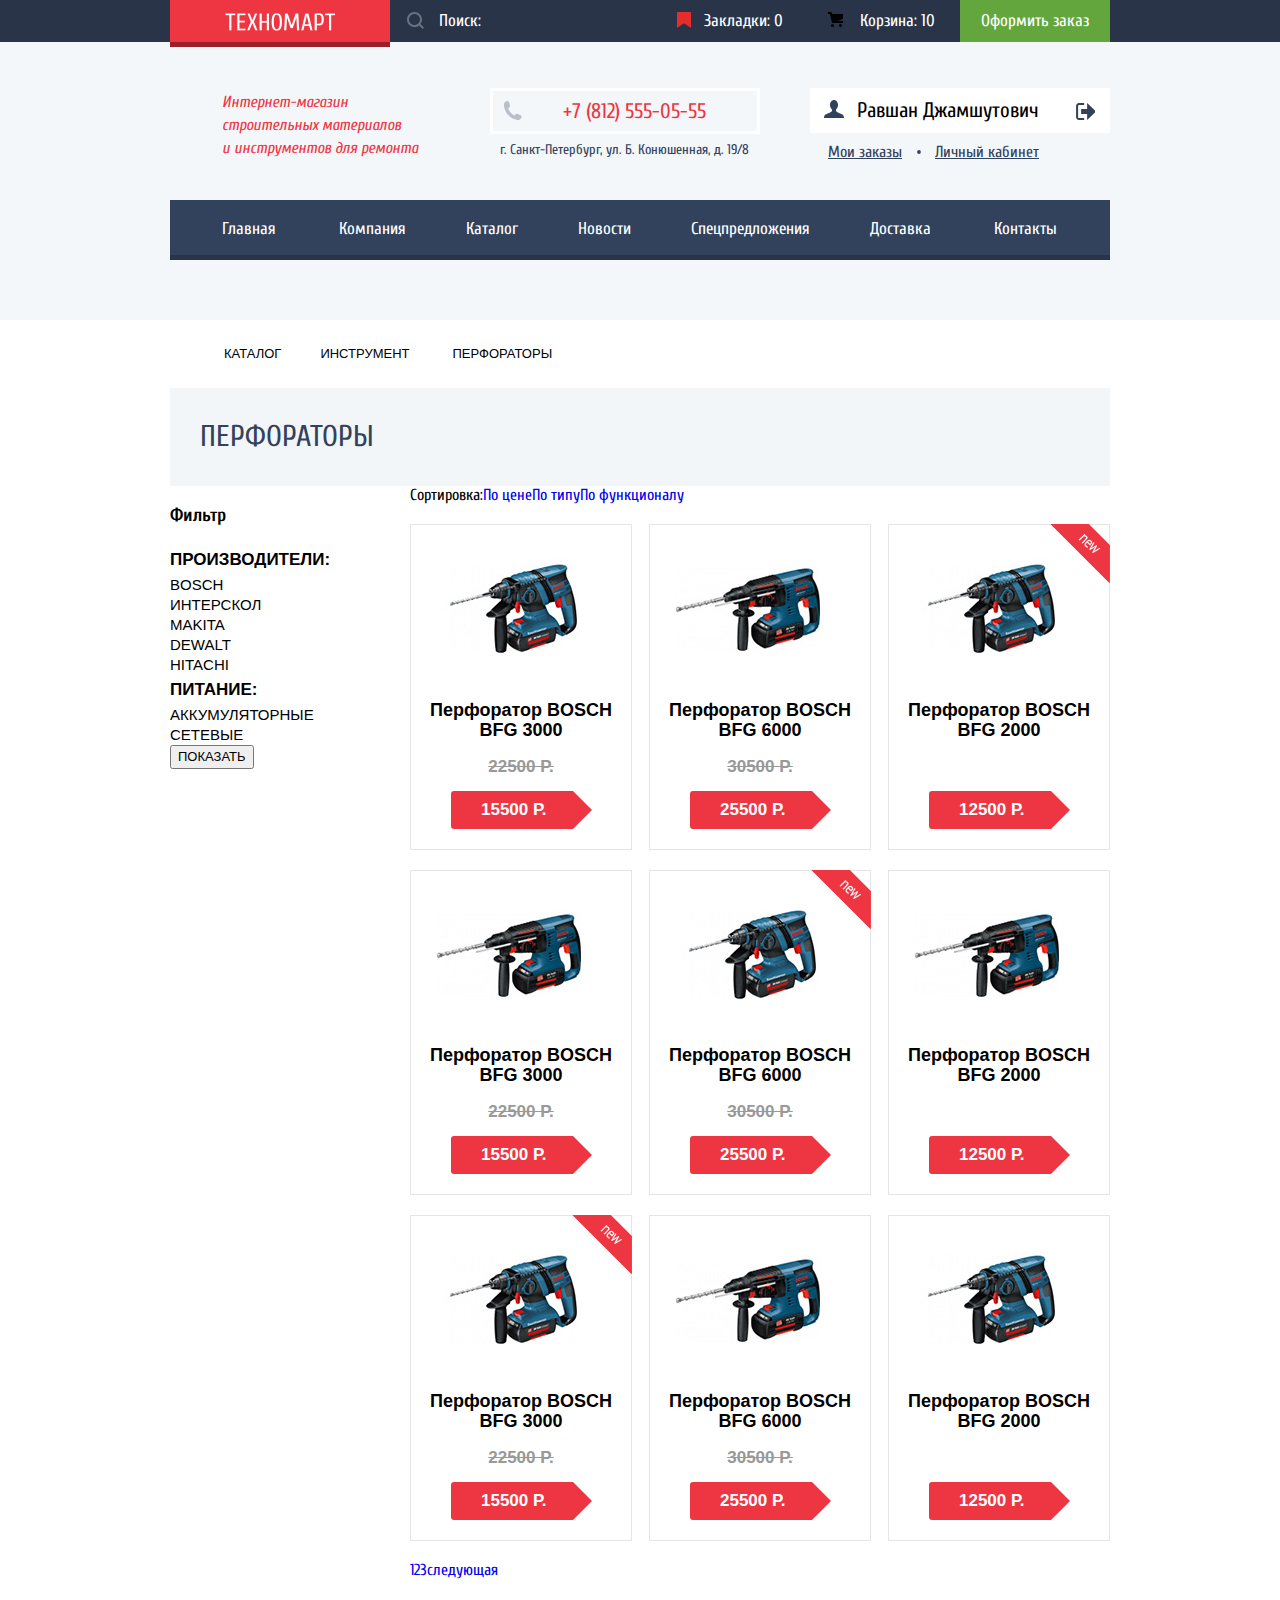
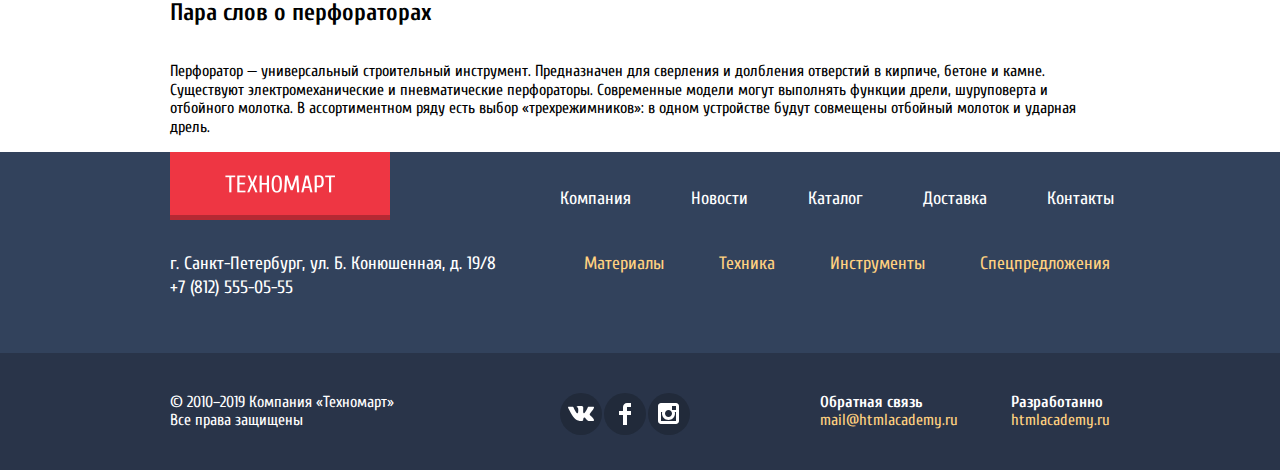
==== commit d536cd8e: "Основное задание: декоративные элементы личного проекта" ====
--- a/catalog.html
+++ b/catalog.html
@@ -12,10 +12,9 @@
     	 <div class="top-menu">
           <div class="container">
             <a href="index.html" class="logo"><img src="img/logo.png" width="110" height="18" alt="Логотип Техномарта"></a>
-            <form class="header-search" action="https://echo.htmlacademy.ru" method="post">
-            <button class="search-button"></button>
-            <label for="search">Поиск:</label>
-            <input type="search" name="search" id="search">
+            <form class="header-search" action="https://echo.htmlacademy.ru" method="get">
+              <label for="search" class="visually-hidden">Поиск</label>
+              <input type="search" name="search" id="search" placeholder="Поиск:">
             </form>
             <a class="features" href="#">Закладки: <span>0</span></a> 
             <a class="features" href="#">Корзина: <span>10</span></a>
@@ -36,7 +35,7 @@
               </p>
             </div>
             <div class="inner-menu-navigation">
-              <a href="#">Равшан Джамшутович</a>
+              <a class="user" href="#">Равшан Джамшутович</a>
               <ul class="inner-navigation">
                 <li><a href="#">Мои заказы</a></li>
                 <li><a href="#">Личный кабинет</a></li> 
@@ -130,7 +129,7 @@
             </div>
             <ul class="products-list">
               <li class="product-item">
-                <div>
+                <div class="product-item-wrapper">
                   <div>
                     <img src="img/Perforator_1.jpg" width="218" height="170" alt="Изображение перфоратора">
                   </div>
@@ -149,7 +148,7 @@
                 </div>
               </li>
               <li class="product-item">
-                <div>
+                <div class="product-item-wrapper">
                   <div>
                     <img src="img/Perforator_2.jpg" width="218" height="170" alt="Изображение перфоратора">
                   </div>
@@ -168,7 +167,8 @@
                 </div>
               </li>
               <li class="product-item">
-                <div>
+                <div class="product-item-wrapper">
+                  <div class="flag flag-new">новинка</div>
                   <div>
                     <img src="img/Perforator_1.jpg" width="218" height="170" alt="Изображение перфоратора">
                   </div>
@@ -181,12 +181,13 @@
                     BFG 2000
                   </h3>
                   <p>
+                    <span class="old-price"></span>
                     <span class="price">12500 р.</span>
                   </p>
                 </div>
               </li>
               <li class="product-item">
-                <div>
+                <div class="product-item-wrapper">
                   <div>
                     <img src="img/Perforator_2.jpg" width="218" height="170" alt="Изображение перфоратора">
                   </div>
@@ -205,7 +206,8 @@
                 </div>
               </li>
               <li class="product-item">
-                <div>
+                <div class="product-item-wrapper">
+                  <div class="flag flag-new">новинка</div>
                   <div>
                     <img src="img/Perforator_1.jpg" width="218" height="170" alt="Изображение перфоратора">
                   </div>
@@ -224,7 +226,7 @@
                 </div>
               </li>
               <li class="product-item">
-                <div>
+                <div class="product-item-wrapper">
                   <div>
                     <img src="img/Perforator_2.jpg" width="218" height="170" alt="Изображение перфоратора">
                   </div>
@@ -237,12 +239,14 @@
                     BFG 2000
                   </h3>
                   <p>
+                    <span class="old-price"></span>
                     <span class="price">12500 р.</span>
                   </p>
                 </div>
               </li>
               <li class="product-item">
-                <div>
+                <div class="product-item-wrapper">
+                  <div class="flag flag-new">новинка</div>
                   <div>
                     <img src="img/Perforator_1.jpg" width="218" height="170" alt="Изображение перфоратора">
                   </div>
@@ -261,7 +265,7 @@
                 </div>
               </li>
               <li class="product-item">
-                <div>
+                <div class="product-item-wrapper">
                   <div>
                     <img src="img/Perforator_2.jpg" width="218" height="170" alt="Изображение перфоратора">
                   </div>
@@ -280,7 +284,7 @@
                 </div>
               </li>
               <li class="product-item">
-                <div>
+                <div class="product-item-wrapper">
                   <div>
                     <img src="img/Perforator_1.jpg" width="218" height="170" alt="Изображение перфоратора">
                   </div>
@@ -293,6 +297,7 @@
                     BFG 2000
                   </h3>
                   <p>
+                    <span class="old-price"></span>
                     <span class="price">12500 р.</span>
                   </p>
                 </div>
@@ -350,9 +355,44 @@
           </p>
           <div class="footer-social">
             <ul class="footer-social-list">
-              <li><a class="social-button" href="#">Вконтакте</a></li>
-              <li><a class="social-button" href="#">Фейсбук</a></li>
-              <li><a class="social-button" href="#">Инстаграм</a></li>
+              <li>
+                <a class="social-button" href="#">
+                  <span class="visually-hidden">Вконтакте</span>
+                  <svg version="1.1" id="Layer_1" xmlns="http://www.w3.org/2000/svg" xmlns:xlink="http://www.w3.org/1999/xlink" x="0px" y="0px"
+                   width="26px" height="15px" viewBox="0 0 26 15" enable-background="new 0 0 26 15" xml:space="preserve">
+                    <path fill="#FFFFFF" d="M16.138,11.51c0.956-0.309,2.18,2.04,3.483,2.939c0.978,0.681,1.727,0.534,1.727,0.534l3.473-0.05
+                    c0,0,1.815-0.112,0.957-1.554c-0.071-0.12-0.503-1.069-2.585-3.022c-2.177-2.043-1.882-1.712,0.739-5.244
+                    c1.597-2.153,2.236-3.468,2.036-4.028c-0.192-0.539-1.365-0.399-1.365-0.399L20.69,0.713c-0.381,0.001-0.704,0.119-0.851,0.515
+                    c-0.003,0.004-0.621,1.666-1.445,3.079c-1.741,2.989-2.436,3.148-2.724,2.961c-0.661-0.433-0.494-1.737-0.494-2.664
+                    c0-2.897,0.432-4.105-0.846-4.417c-0.427-0.104-0.739-0.172-1.828-0.182c-1.392-0.021-2.574,0-3.244,0.329
+                    c-0.445,0.223-0.786,0.712-0.579,0.74c0.26,0.035,0.843,0.16,1.155,0.586c0.401,0.552,0.389,1.789,0.389,1.789
+                    s0.229,3.411-0.54,3.834c-0.528,0.29-1.25-0.302-2.803-3.016C6.087,2.879,5.488,1.345,5.488,1.345S5.372,1.06,5.162,0.904
+                    C4.912,0.719,4.562,0.66,4.562,0.66L0.848,0.684c0,0-0.558,0.016-0.763,0.262C-0.097,1.164,0.07,1.614,0.07,1.614
+                    s2.909,6.881,6.203,10.347c3.02,3.182,6.452,2.971,6.452,2.971h1.555c0,0,0.469-0.054,0.709-0.312
+                    c0.224-0.24,0.214-0.691,0.214-0.691S15.172,11.82,16.138,11.51z"/>
+                  </svg>
+                </a>
+              </li>
+              <li>
+                <a class="social-button" href="#">
+                  <span class="visually-hidden">Фейсбук</span>
+                  <svg version="1.1" id="Layer_2" xmlns="http://www.w3.org/2000/svg" xmlns:xlink="http://www.w3.org/1999/xlink" x="0px" y="0px"
+                    width="12px" height="22px" viewBox="0 0 12 22" enable-background="new 0 0 12 22" xml:space="preserve">
+                    <path fill="#FFFFFF" d="M12,4V0H8C5.791,0,4,1.791,4,4v4H0v4h4v10h4V12h4V8H8V4H12z"/>
+                  </svg>
+                </a>
+              </li>
+              <li>
+                <a class="social-button" href="#">
+                  <span class="visually-hidden">Инстаграм</span>
+                  <svg version="1.1" id="Layer_3" xmlns="http://www.w3.org/2000/svg" xmlns:xlink="http://www.w3.org/1999/xlink" x="0px" y="0px"
+                  width="21px" height="21px" viewBox="0 0 21 21" enable-background="new 0 0 21 21" xml:space="preserve">
+                    <path fill="#FFFFFF" d="M18,0H3C1.35,0,0,1.35,0,3v15c0,1.65,1.35,3,3,3h15c1.65,0,3-1.35,3-3V3C21,1.35,19.65,0,18,0z M10.5,7
+                     c1.93,0,3.5,1.57,3.5,3.5S12.43,14,10.5,14S7,12.43,7,10.5S8.57,7,10.5,7z M18,18H3V9h1.181C4.067,9.482,4,9.983,4,10.5
+                    c0,3.59,2.91,6.5,6.5,6.5s6.5-2.91,6.5-6.5c0-0.517-0.066-1.018-0.181-1.5H18V18z M18,7h-4V3h4V7z"/>
+                  </svg>
+                </a>
+              </li>
             </ul>
           </div>
           <div class="feedback-wrapper">
--- a/css/main.css
+++ b/css/main.css
@@ -12,12 +12,20 @@
 	text-decoration: none;
 }
 
-.visually-hidden {
+.visually-hidden:not(:focus):not(:active) {
 	position: absolute;
+
 	clip: rect(0 0 0 0);
+	clip-path: inset(100%);
+	overflow: hidden;
+
+	white-space: nowrap;
+
 	width: 1px;
 	height: 1px;
 	margin: -1px;
+	border: 0;
+	padding: 0;
 }
 
 .main-header {
@@ -43,24 +51,36 @@
 	display: flex;
 }
 
- .top-menu .features {
- 	color: #fff;
- }
+.top-menu .container {
+	height: 42px;
+	justify-content: space-between;
+} 
 
 .top-menu .logo {
 	background-color: #ee3643;
 	
-	margin-right: 20px;
-	padding: 13px 0 13px 0;
+	display: block;
+	position: relative;
+	padding: 13px 0 12px 0;
 	width: 220px;
+	height: 18px;
 
 	text-align: center;
 }
 
+.top-menu .logo::after {
+	content: "";
+	display: block;
+	position: absolute;
+	top: 42px;
+	left: 0px;
+	width: 220px;
+	height: 5px;
+	background-color: #9a212a;
+}
+
 .top-menu .header-search {
 	display: flex;
-	margin-right: 20px;
-	width: 220px;
 } 
 
 .header-search label {
@@ -69,31 +89,61 @@
 
 .top-menu .features {
 	line-height: 42px;
-	vertical-align: middle; 
+	vertical-align: middle;
+	color: #fff;
+
+	background-image: url(../img/icon-bookmark.svg);
+	background-position: 17px 12px;
+	background-repeat: no-repeat;
+
+	display: block;
 	box-sizing: border-box;
-	margin-right: 20px;
-	padding-left: 54px;
+	margin-right: 0px;
+	padding-left: 44px;
 	width: 140px; 
 } 
 
 .top-menu .features:last-of-type {
-	margin-right: 10px;
-	padding-left: 50px;
+	width: 160px;
+	padding-left: 60px;
+
+	background-image: url(../img/cart-icon.svg);
+	background-position: 28px 12px;
+	background-repeat: no-repeat;
+}
+
+.top-menu .features:last-of-type:hover {
+	background-image: url(../img/cart-icon-hover.svg);
+}
+
+.top-menu .features:last-of-type:active {
+	background-image: url(../img/cart-icon-active.svg);
 }
 
 .top-menu input {
 	background-color: #293449;
+	background-image: url(../img/icon-search.svg);
+	background-position: 17px 12px;
+	background-repeat: no-repeat;
   border: none;
 
   font-size: 17px;
 	line-height: 18px;
 	color: #000;
+
+	width: 270px;
+	padding: 0 0 0 49px;
+}
+
+.top-menu input[type=search]::placeholder {
+	color: #fff;
 }
 
 .top-menu .checkout { 
 	font-size: 17px;
 	line-height: 18px;
 	color: #fff;
+	cursor: pointer;
 
 	border: none;
 	width: 150px;
@@ -112,6 +162,14 @@
 	background-color: #212a3a;
 }
 
+.top-menu .features:hover {
+	background-image: url(../img/icon-bookmark-hover.svg);
+}
+
+.top-menu .features:active {
+	background-image: url(../img/icon-bookmark-active.svg);
+}
+
 .top-menu .checkout:hover {
 	background-color: #5fbb2d;
 }
@@ -122,30 +180,37 @@
 
 .top-menu .features:active {
 	background-color: #161d29;
+	color: #999ca1;
 }
 
 .top-menu .checkout:active {
 	background-color: #518534;
+	color: #999ca1;
+}
+
+.top-menu input:hover{
+	background-image: url(../img/icon-search-hover.svg);
 }
 
 .top-menu input:focus {
+	background-image: url(../img/icon-search-focus.svg);
 	background-color: #fff;
 }
 
 .main-header-content {
-	margin-bottom: 46px;
+	margin-bottom: 38px;
 }
 
 .main-header-content h1 {
 	font-size: 16px;
-	line-height: 25px;
+	line-height: 23px;
   font-weight: 400;
   font-style: italic;
   color: #ee3643;
 
   width: 300px;
   margin: 0 20px 0 0;
-  padding: 0 51px 0 51px;
+  padding: 3px 51px 0 52px;
   margin-right: 20px;
   box-sizing: border-box;
 }
@@ -166,8 +231,25 @@
 	line-height: 21px;
 	color: #ee3643;
 	
+	position: relative;
 	display: block;
-	padding: 10px 50px 10px 70px;
+	width: 270px;
+	box-sizing: border-box;
+	padding: 10px 50px 9px 70px;
+}
+
+.header-contacts span::before {
+	content: "";
+	position: absolute;
+	top: 10px;
+	left: 10px;
+
+	width: 19px;
+	height: 19px;
+
+	background-image: url(../img/icon-phone.svg);
+	background-repeat: no-repeat;
+	background-position: 0 0;
 }
 
 .header-contacts p {
@@ -197,7 +279,7 @@
  
 .user-navigation li:first-child {
 	margin-right: 10px;
-	padding: 14px 27px 14px 48px;
+	padding: 14px 27px 14px 46px;
 }
 
 .user-navigation li:last-child {
@@ -214,6 +296,32 @@
 
 .user-navigation a:active {
 	color: #b2b2b2;
+}
+
+.user-navigation .login-link {
+	position: relative;
+}
+
+.user-navigation .login-link::before {
+	content: "";
+	position: absolute;
+	top: 3px;
+	left: -30px;
+
+	width: 20px;
+	height: 17px;
+
+	background-image: url(../img/icon-login.svg);
+	background-repeat: no-repeat;
+	background-position: 0 0;
+} 
+
+.user-navigation .login-link:hover::before {
+	background-image: url(../img/icon-login-hover.svg);
+}
+
+.user-navigation .login-link:active::before {
+	background-image: url(../img/icon-login.svg);
 }
 
 .background-wrapper {
@@ -229,16 +337,30 @@
 
 	display: flex;
 	margin: 0;
-	padding: 17px 0 17px 0; 
-}
-
-.site-navigation li {
+	padding: 0; 
+}
+
+
+.site-navigation a {
 	font-size: 17px;
-}
-
-.site-navigation a {
-	color: #fff;
-	padding: 17px 9px 17px 52px;
+	line-height: 22px;
+	color: #fff;
+
+	display: block;
+	padding: 18px 30px 20px 30px;
+}
+
+.site-navigation li:first-child a {
+	padding-left: 52px;
+}
+
+.site-navigation li:nth-child(2) a {
+	padding-left: 33px;
+}
+
+.site-navigation li:last-child a {
+	padding-right: 48px;
+	padding-left: 33px;
 }
 
 .site-navigation a:hover {
@@ -323,7 +445,20 @@
 }
 
 .delivery-list li {
+	position: relative;
 	margin-bottom: 28px;
+}
+
+.delivery-list li::before {
+	content: "";
+	position: absolute;
+	top: 8px;
+	left: -35px;
+
+	width: 25px;
+	height: 2px;
+
+	background-color: #ee3643;
 }
 
 .about-company a {
@@ -517,7 +652,7 @@
 	color: #fff;
 
 	width: 300px;
-	margin: 0 20px 0 0;
+	margin: 0 149px 0 0;
 }
 
 .footer-social {
@@ -534,8 +669,29 @@
 	list-style: none;
 	
 	display: flex;
+	flex-wrap: wrap;
+	justify-content: space-between;
+	width: 130px;
 	margin: 0;
 	padding: 0;
+}
+
+.social-button {
+	display: flex;
+	align-items: center;
+	justify-content: center;
+
+	border-radius: 50%;
+
+	width: 42px;
+	height: 42px;
+
+	background-color: #212a3a;
+}
+
+.social-button:hover,
+.social-button:active {
+	background-color: #ee3643;
 }
 
 .footer-feedback {
@@ -604,13 +760,61 @@
 	font-size: 21px;
 	line-height: 21px;
 	color: #000;
-	
+
 	display: block;
 	background-color: #fff;
 	padding: 12px 67px 12px 47px;
 
 }
 
+.user {
+	position: relative;
+}
+
+.user::before {
+	content: "";
+	position: absolute;
+	top: 12px;
+	left: 14px;
+
+	width: 20px;
+	height: 18px;
+
+	background-image: url(../img/icon-user.svg);
+	background-repeat: no-repeat;
+	background-position: 0 0;
+}
+
+.user:hover::before {
+	background-image: url(../img/icon-user-hover.svg);
+}
+
+.user:active::before {
+	background-image: url(../img/icon-user.svg);
+}
+
+.user::after {
+	content: "";
+	position: absolute;
+	top: 15px;
+	right: 15px;
+
+	width: 20px;
+	height: 18px;
+
+	background-image: url(../img/icon-logout.svg);
+	background-repeat: no-repeat;
+	background-position: 0 0;
+}
+
+.user:hover::after {
+	background-image: url(../img/icon-logout-hover.svg);
+}
+
+.user:active::after {
+	background-image: url(../img/icon-logout.svg);
+}
+
 .inner-menu-navigation a:active {
 	color: #b2b2b2; 
 }
@@ -628,6 +832,24 @@
 
 .inner-navigation li:last-child {
 	padding-left: 33px;
+}
+
+.inner-navigation li:last-child a {
+	position: relative;
+}
+
+.inner-navigation li:last-child a::before {
+	content: "";
+	position: absolute;
+	top: 7px;
+	left: -18px;
+
+	width: 4px;
+	height: 4px;
+
+	background-image: url(../img/Shape1copy.svg);
+	background-repeat: no-repeat;
+	background-position: 0 0;
 }
 
 .inner-navigation a {
@@ -752,14 +974,49 @@
 
 .product-item {
 	border:1px solid #e5e5e5;
+
 	width: 220px;
 	margin-bottom: 20px;
 }
 
+.product-item:hover {
+	box-shadow: 0px 10px 25px 0 rgba(41, 52, 73, 0.5);
+}
+
+.product-item-wrapper {
+	position: relative;
+}
+
+.product-item-wrapper .flag {
+	position: absolute;
+  top: -1px;
+  right: -1px;
+  
+  width: 60px;
+  height: 60px;
+  
+  text-indent: -1000px;
+  overflow: hidden;
+  z-index: 20;
+}
+
+.product-item-wrapper .flag-new {
+  background-image: url(../img/new-flag.png);
+	background-repeat: no-repeat;
+	background-position: 0 0;
+}
+
 .product-item-buttons {
-	display: flex;
-	flex-direction: column;
-	align-items: center;
+	position: absolute;
+  top: 0;
+  left: 0;
+  
+  width: 218px;
+  height: 88px;
+  padding: 40px 0;
+  
+  background-color: rgba(255,255,255,1);
+  z-index: 10;
 }
 
 .product-item h3 {
@@ -768,12 +1025,16 @@
 	line-height: 20px;
 	font-weight: 700;
 	text-align: center;
+
+	margin: 0;
 }
 
 .product-item p {
 	display: flex;
 	flex-direction: column;
 	align-items: center;
+
+	margin: 0;
 }
 
 .product-item .old-price {
@@ -784,6 +1045,10 @@
 	text-decoration: line-through;
 	text-transform: uppercase;
 	color: #999999;
+
+	min-height: 20px;
+  margin-top: 18px;
+  margin-bottom: 13px;
 }
 
 .product-item .price {
@@ -792,9 +1057,30 @@
 	line-height: 18px;
 	font-weight: 700;
 	text-transform: uppercase;
-	color: #fff;
-
-	background-color: #ee3643;
+
+	position: relative;
+  width: 80px;
+  margin: 0px auto;
+  margin-bottom: 20px;
+  padding: 10px 30px;
+  
+  color: #fff;
+  background: #ee3643;
+  border-radius: 3px;
+}
+
+.product-item .price::after {
+	content: "";
+  
+  position: absolute;
+  top: 0;
+  right: -20px;
+  
+  width: 0;
+  height: 0;
+  
+  border: 19px solid white;
+  border-left-color: #ee3643;
 }
 
 .product-item .buy {
@@ -806,8 +1092,7 @@
 	color: #fff;
 
 	background-color: #63a63e;
-	box-shadow: inset 0px -3px 0 0 #367315;
-	border: none; 
+ 
 }
 
 .product-item .marker {
@@ -817,9 +1102,72 @@
 	text-align: center;
 	text-transform: uppercase;
 	color: #32425c;
-
 	background-color: #fff;
-	border: 3px solid #63a63e;
+}
+
+.product-item .marker:hover {
+	border-color: #32425c;
+}
+
+.product-item .marker:active {
+	color: #c1c6ce;
+	border-color: #c1c6ce;
+}
+
+.product-item-buttons .buy,
+.product-item-buttons .marker {
+  display: block;
+  width: 130px;
+  margin: 0 auto;
+  margin-bottom: 7px;
+  padding: 7px 0;
+  
+  border: 3px solid #63a63e;
+  border-bottom-color: #367315;
+  border-radius: 3px;
+
+  cursor: pointer;
+}
+
+.product-item-buttons .buy {
+	position: relative;
+}
+
+.product-item-buttons .buy:hover {
+	background-color: #5fbb2d;
+}
+
+.product-item-buttons .buy:active {
+	background-color: #518534;
+}
+
+.product-item-buttons .buy::before {
+	content: "";
+	position: absolute;
+	top: 7px;
+	left: 14px;
+
+	width: 15px;
+	height: 15px;
+
+	background-image: url(../img/cart-icon-hover.svg);
+	background-repeat: no-repeat;
+	background-position: 0 0;
+
+	opacity: 0.3;
+}
+
+.product-item-buttons .buy:hover::before,
+.product-item-buttons .buy:active::before {
+	opacity: 1;
+}
+
+.product-item .product-item-buttons {
+  display: none;
+}
+
+.product-item:hover .product-item-buttons {
+  display: block;
 }
 
 .pagination-list {
@@ -830,4 +1178,10 @@
 
 .perforator-description .container {
 	flex-direction: column;
+}
+
+/*Модальные окна*/
+
+.wrire-us {
+	width: 620px;
 }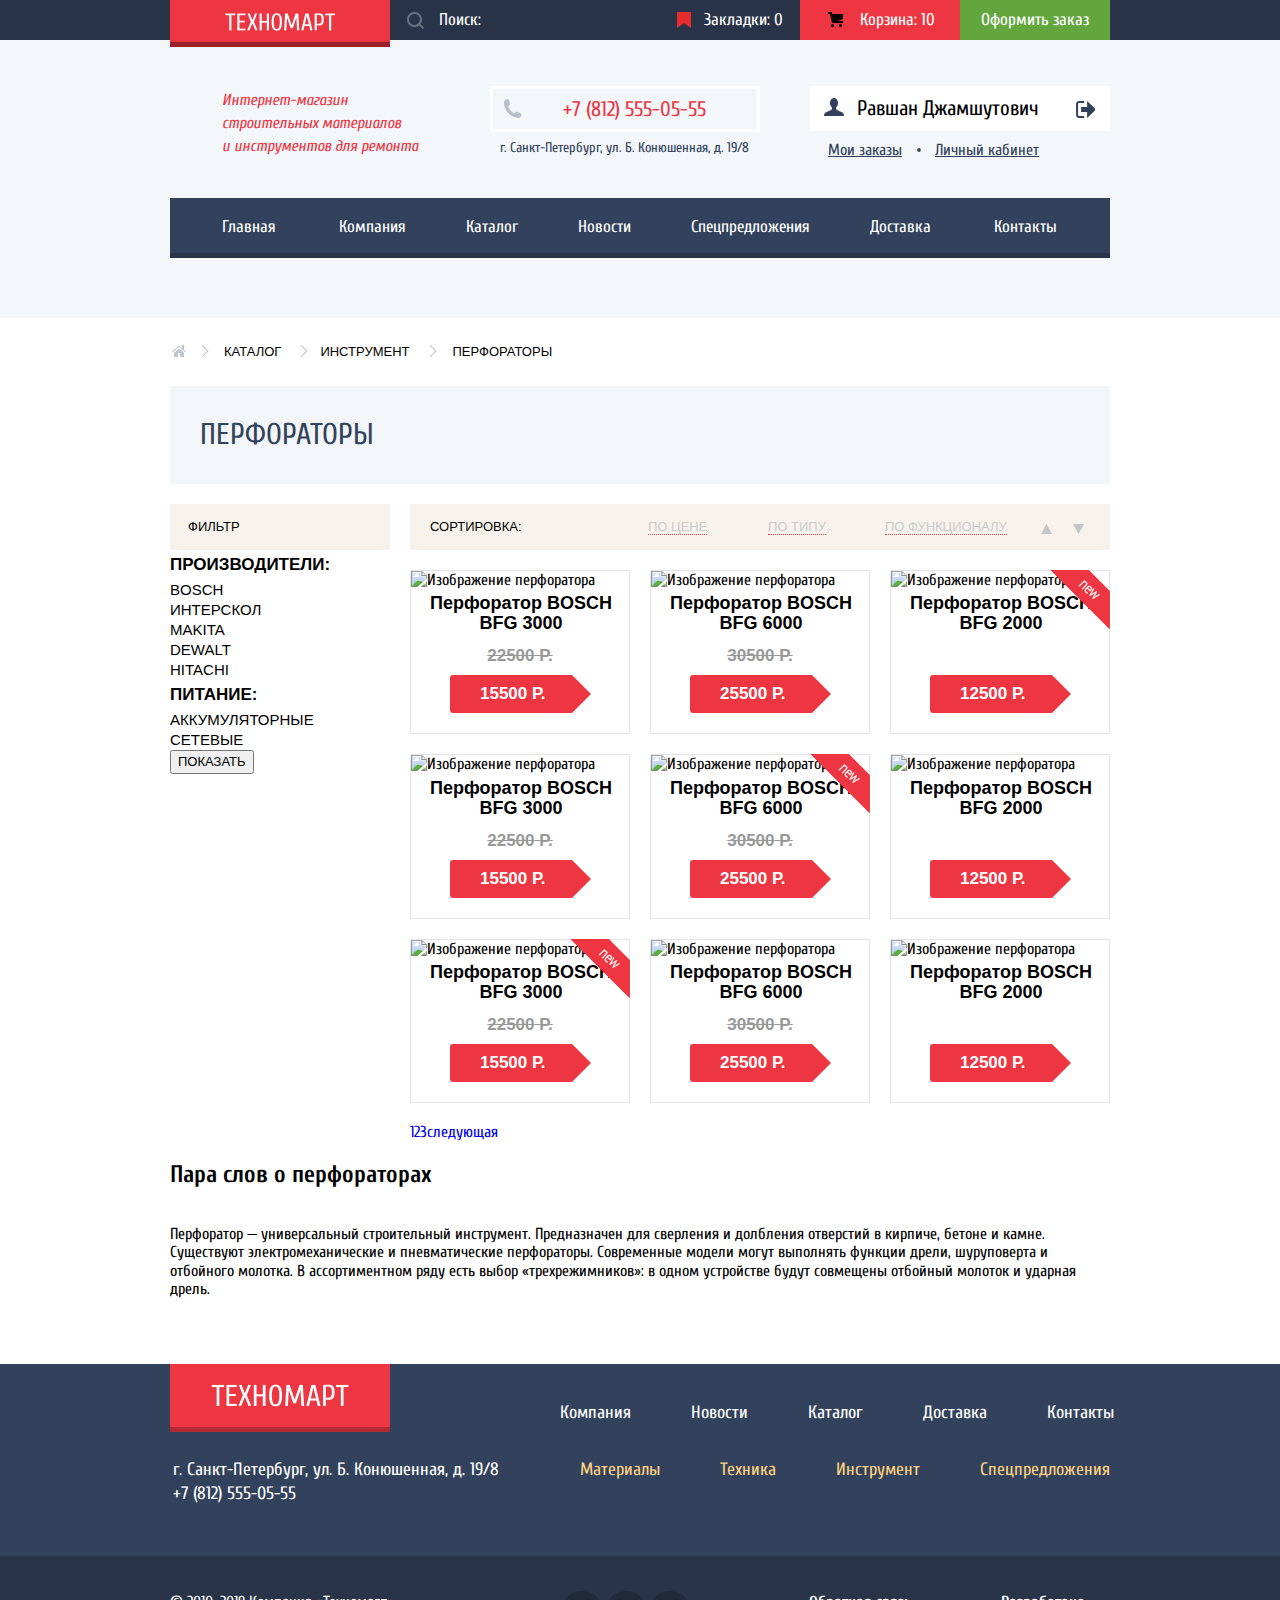
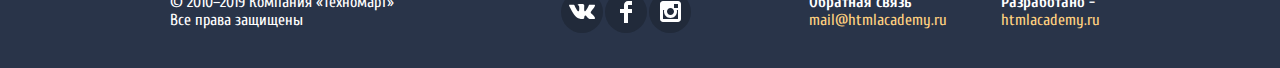
==== commit 684d2c6e: "Основное задание: завершаем вёрстку личного проекта." ====
--- a/catalog.html
+++ b/catalog.html
@@ -3,7 +3,7 @@
   <head>
     <meta charset="utf-8">
     <title>HTML Academy: Техномарт</title>
-    <link href="https://fonts.googleapis.com/css?family=Cuprum:400,400i,700|PT+Sans:400,700&amp;subset=cyrillic" rel="stylesheet">
+    <link href="https://fonts.googleapis.com/css?family=Cuprum:400,400i,700%7CPT+Sans:400,700&amp;subset=cyrillic" rel="stylesheet">
     <link rel="stylesheet" href="css/normalize.css">
     <link rel="stylesheet" href="css/main.css">
   </head>
@@ -17,7 +17,7 @@
               <input type="search" name="search" id="search" placeholder="Поиск:">
             </form>
             <a class="features" href="#">Закладки: <span>0</span></a> 
-            <a class="features" href="#">Корзина: <span>10</span></a>
+            <a class="features features-red" href="#">Корзина: <span>10</span></a>
             <button class="checkout">Оформить заказ</button>
           </div>
         </div>
@@ -126,12 +126,14 @@
               <div><a href="#">По цене</a></div>
               <div><a href="#">По типу</a></div>
               <div><a href="#">По функционалу</a></div>
+              <div><a class="arrow-up" href="#"></a></div>
+              <div><a class="arrow-down" href="#"></a></div>
             </div>
             <ul class="products-list">
               <li class="product-item">
                 <div class="product-item-wrapper">
                   <div>
-                    <img src="img/Perforator_1.jpg" width="218" height="170" alt="Изображение перфоратора">
+                    <img src="img/perforator_1.jpg" width="218" height="170" alt="Изображение перфоратора">
                   </div>
                   <div class="product-item-buttons">
                     <button class="buy">Купить</button>
@@ -150,7 +152,7 @@
               <li class="product-item">
                 <div class="product-item-wrapper">
                   <div>
-                    <img src="img/Perforator_2.jpg" width="218" height="170" alt="Изображение перфоратора">
+                    <img src="img/perforator_2.jpg" width="218" height="170" alt="Изображение перфоратора">
                   </div>
                   <div class="product-item-buttons">
                     <button class="buy">Купить</button>
@@ -170,7 +172,7 @@
                 <div class="product-item-wrapper">
                   <div class="flag flag-new">новинка</div>
                   <div>
-                    <img src="img/Perforator_1.jpg" width="218" height="170" alt="Изображение перфоратора">
+                    <img src="img/perforator_1.jpg" width="218" height="170" alt="Изображение перфоратора">
                   </div>
                   <div class="product-item-buttons">
                     <button class="buy">Купить</button>
@@ -189,7 +191,7 @@
               <li class="product-item">
                 <div class="product-item-wrapper">
                   <div>
-                    <img src="img/Perforator_2.jpg" width="218" height="170" alt="Изображение перфоратора">
+                    <img src="img/perforator_2.jpg" width="218" height="170" alt="Изображение перфоратора">
                   </div>
                   <div class="product-item-buttons">
                     <button class="buy">Купить</button>
@@ -209,7 +211,7 @@
                 <div class="product-item-wrapper">
                   <div class="flag flag-new">новинка</div>
                   <div>
-                    <img src="img/Perforator_1.jpg" width="218" height="170" alt="Изображение перфоратора">
+                    <img src="img/perforator_1.jpg" width="218" height="170" alt="Изображение перфоратора">
                   </div>
                   <div class="product-item-buttons">
                     <button class="buy">Купить</button>
@@ -228,10 +230,10 @@
               <li class="product-item">
                 <div class="product-item-wrapper">
                   <div>
-                    <img src="img/Perforator_2.jpg" width="218" height="170" alt="Изображение перфоратора">
-                  </div>
-                  <div class="product-item-buttons">
-                    <button class="buy">Купить</button>
+                    <img src="img/perforator_2.jpg" width="218" height="170" alt="Изображение перфоратора">
+                  </div>
+                  <div class="product-item-buttons">
+                    <button class="buy ">Купить</button>
                     <button class="marker">В Закладки</button>
                   </div>
                   <h3>
@@ -248,7 +250,7 @@
                 <div class="product-item-wrapper">
                   <div class="flag flag-new">новинка</div>
                   <div>
-                    <img src="img/Perforator_1.jpg" width="218" height="170" alt="Изображение перфоратора">
+                    <img src="img/perforator_1.jpg" width="218" height="170" alt="Изображение перфоратора">
                   </div>
                   <div class="product-item-buttons">
                     <button class="buy">Купить</button>
@@ -267,7 +269,7 @@
               <li class="product-item">
                 <div class="product-item-wrapper">
                   <div>
-                    <img src="img/Perforator_2.jpg" width="218" height="170" alt="Изображение перфоратора">
+                    <img src="img/perforator_2.jpg" width="218" height="170" alt="Изображение перфоратора">
                   </div>
                   <div class="product-item-buttons">
                     <button class="buy">Купить</button>
@@ -286,7 +288,7 @@
               <li class="product-item">
                 <div class="product-item-wrapper">
                   <div>
-                    <img src="img/Perforator_1.jpg" width="218" height="170" alt="Изображение перфоратора">
+                    <img src="img/perforator_1.jpg" width="218" height="170" alt="Изображение перфоратора">
                   </div>
                   <div class="product-item-buttons">
                     <button class="buy">Купить</button>
@@ -325,7 +327,7 @@
 	<footer class="main-footer">
       <div class="container">
         <div class="footer-nav">
-          <a class="logo"><img src="img/logo.png" width="110" height="18" alt="Логотип Техномарта"></a>
+          <a class="logo"><img src="img/logo-footer.png" width="138" height="23" alt="Логотип Техномарта"></a>
           <ul class="footer-nav-list">
             <li class="footer-nav-item"><a href="#">Компания</a></li>
             <li class="footer-nav-item"><a href="#">Новости</a></li>
@@ -342,7 +344,7 @@
           <ul class="products-menu-list">
             <li class="products-menu-item"><a href="#">Материалы</a></li>
             <li class="products-menu-item"><a href="#">Техника</a></li>
-            <li class="products-menu-item"><a href="#">Инструменты</a></li>
+            <li class="products-menu-item"><a href="#">Инструмент</a></li>
             <li class="products-menu-item"><a href="#">Спецпредложения</a></li>
           </ul>
         </div>
@@ -401,7 +403,7 @@
               <a href="https://mail@htmlacademy.ru">mail@htmlacademy.ru</a>
             </p>
             <p class="footer-developers">
-              <b>Разработанно</b><br>
+              <b>Разработано - </b><br>
               <a href="https://htmlacademy.ru">htmlacademy.ru</a>
             </p>
           </div>
@@ -411,9 +413,12 @@
     <section class="modal modal-basket visually-hidden">
       <h2 class="visually-hidden">Корзина</h2>
       <p>Товар добавлен в корзину!</p>
-      <a href="#">Оформить заказ</a>
-      <button type="button">Продолжить покупки</button>
-      <button class="modal-close" type="button">Закрыть</button>
-    </section>    
+        <div class="button-wrapper">
+          <a href="#">Оформить заказ</a>
+          <a href="#">Продолжить покупки</a>
+        </div>
+      <button class="modal-close modal-close-basket" type="button">Закрыть</button>
+    </section>
+    <script src="js/script.js"></script>    
   </body>
 </html>
--- a/css/main.css
+++ b/css/main.css
@@ -52,7 +52,7 @@
 }
 
 .top-menu .container {
-	height: 42px;
+	height: 40px;
 	justify-content: space-between;
 } 
 
@@ -88,7 +88,7 @@
 } 
 
 .top-menu .features {
-	line-height: 42px;
+	line-height: 39px;
 	vertical-align: middle;
 	color: #fff;
 
@@ -106,7 +106,6 @@
 .top-menu .features:last-of-type {
 	width: 160px;
 	padding-left: 60px;
-
 	background-image: url(../img/cart-icon.svg);
 	background-position: 28px 12px;
 	background-repeat: no-repeat;
@@ -313,7 +312,7 @@
 
 	background-image: url(../img/icon-login.svg);
 	background-repeat: no-repeat;
-	background-position: 0 0;
+	background-position: -3px -1px;
 } 
 
 .user-navigation .login-link:hover::before {
@@ -372,12 +371,309 @@
 	color: #8e939c;
 }
 
+.promo-block {
+	margin-bottom: 53px;
+}
+
+.products-services {
+	list-style: none;
+	
+	display: block;
+	margin: 58px 0 0 0;
+	padding: 0;
+}
+
+.products-services li {
+	width: 300px;
+	height: 123px;
+	display: block;
+	margin-bottom: 20px;
+	margin-right: 20px;
+	float: left;
+
+	background-color: #ffbf47;
+}
+
+.products-services li:nth-child(1) {
+	position: relative;
+	background-image: url(../img/icon-1.png);
+	background-repeat: no-repeat;
+	background-position: 212px 32px;
+}
+
+.products-services li:nth-child(2) {
+	background-color: #3bbce3;
+	background-image: url(../img/icon-2.png);
+	background-repeat: no-repeat;
+	background-position: 197px 33px;
+}
+
+
+.products-services li:nth-child(3) {
+	margin-right: 0px;
+	background-color: #dc91d8;
+	background-image: url(../img/icon-3.png);
+	background-repeat: no-repeat;
+	background-position: 191px 31px;
+}
+
+
+.products-services li:nth-child(4) {
+	position: relative;
+	width: 620px;
+	height: 266px;
+	margin-right: 20px;
+	margin-bottom: 0px;
+	
+}
+
+.products-services li:nth-child(5) {
+	margin-right: 0px;
+	background-color: #8ed78f;
+	background-image: url(../img/icon-4.png);
+	background-repeat: no-repeat;
+	background-position: 196px 26px;
+}
+
+
+.products-services li:nth-child(6) {
+	margin-right: 0px;
+	margin-bottom: 0px;
+	background-image: url(../img/icon-5.png);
+	background-repeat: no-repeat;
+	background-position: 191px 31px;
+}
+
+
+.products-services-item b {
+	display: block;
+	margin-bottom: 15px;
+
+	font-family: 'Cuprum', Arial, sans-serif;
+  font-size: 24px;
+  line-height: 22px;
+  font-weight: bold;
+  color: #fff;
+}
+
+.products-services-item p {
+	margin-top: 26px;
+	margin-left: 23px;
+}
+
+.products-services-item a {
+	font-size: 14px;
+	line-height: 18px;
+	text-align: center;
+	text-transform: uppercase;
+	color: #fff;
+
+	background-color: rgba(178, 178, 178, 0.45);
+
+	display: block;
+	width: 135px;
+	padding: 10px 20px 10px 25px;
+	border-radius: 3px;
+	box-sizing: border-box;
+}
+
+.products-services li:nth-child(4) .open-catalog {
+	font-size: 14px;
+  line-height: 18px;
+  text-align: center;
+  text-transform: uppercase;
+  color: #fff;
+  background-color: #ee3643;
+  position: absolute;
+  bottom: 20px;
+  left: 25px;
+  padding: 10px 40px 10px 40px;
+  border-radius: 3px;
+  width: 195px;
+  box-sizing: border-box;
+}
+
+.products-services li:nth-child(4) .open-catalog:hover {
+	background-color: #ca2c37;
+}
+
+.products-services li:nth-child(4) .open-catalog:active {
+	background-color: #ba2732;
+}
+
+.products-services-item a:hover {
+	background-color: rgba(178, 178, 178, 0.65);
+}
+
+.products-services-item a:active {
+	background-color: rgba(178, 178, 178, 1);
+}
+
+.products-services-item .flag {
+	position: absolute;
+  top: 0px;
+  right: 0px;
+  
+  width: 60px;
+  height: 60px;
+  
+  text-indent: -1000px;
+  overflow: hidden;
+  z-index: 20;
+} 
+
+.products-services-item .flag-new {
+	background-image: url(../img/new-flag.png);
+	background-repeat: no-repeat;
+	background-position: 0 0;
+}
+
+/* Собственно сам слайдер */
+.slider{
+    max-width: 100%;
+    position: relative;
+    margin: auto;
+    height: 266px;
+    margin-bottom: 15px;
+}
+/* Картинка мастабируется по отношению к родительскому элементу */
+.products-services-item {
+	position: relative;
+}
+
+.slider .item img {
+    object-fit: cover;
+    width: 100%;
+    height: 266px;
+}
+/* Кнопки вперед и назад */
+.slider .prev, .slider .next {
+    cursor: pointer;
+    position: absolute;
+    top: 0;
+    top: 50%;
+    width: auto;
+    margin-left: 25px;
+    margin-top: -19px;
+    padding: 21px 16px;
+    font-weight: bold;
+    font-size: 18px;
+    transition: 0.6s ease;
+    border-radius: 0 3px 3px 0;
+    background-color: rgba(178, 178, 178, 0);
+    background-image: url(../img/icon-left.png);
+		background-repeat: no-repeat;
+		background-position: 0 0;
+}
+.slider .next {
+		margin-right: 20px;
+    right: 0;
+    border-radius: 3px 0 0 3px;
+    background-image: url(../img/icon-right.png);
+		background-repeat: no-repeat;
+		background-position: 10px 0;
+}
+
+.slider .prev:hover, .slider .next:hover,
+.slider .prev:active, .slider .next:active {
+	background-color: rgba(178, 178, 178, 0);
+}
+/* Заголовок слайда */
+.slideText {
+    position: absolute;
+
+    color: #fff;
+    font-size: 18px;
+    line-height: 17px;
+  
+    left: 23px;
+    top: 23px;
+}
+
+.slideText b {
+	margin-bottom: 6px;
+	font-size: 36px;
+	line-height: 36px;
+	text-transform: uppercase;
+}
+.slider-dots {
+	position: absolute;
+	bottom: 30px;
+	left: 292px;
+}
+.slider-dots_item{
+    cursor: pointer;
+    height: 8px;
+    width: 8px;
+    margin: 0 2px;
+    background-color: #fff;
+    border: 2px solid #fff;
+    border-radius: 50%;
+    display: inline-block;
+    transition: background-color 0.6s ease;
+}
+.active,
+.slider-dots_item:hover {
+    background-color: #ee3643;
+}
+
 .popular-products .container {
 	flex-direction: column;
 }
 
 .popular-goods-wrapper {
+	position: relative;
+	margin-bottom: 21px;
+}
+
+.popular-goods-wrapper h2 {
+	font-size: 30px;
+	line-height: 30px;
+	font-weight: normal;
+	text-transform: uppercase;
+	color: #32425c;
+
+	background-color: #f9f5f0;
+
+	padding: 32px 30px 28px 30px;
+	margin: 0;
+}
+
+.popular-goods-wrapper a {
+	font-size: 14px;
+	line-height: 18px;
+	text-align: center;
+	text-transform: uppercase;
+	color: #fff;
+	background-color: #ee3643;
+	position: absolute;
+	bottom: 27px;
+	right: 24px;
+	padding: 8px 54px 8px 53px;
+	border-radius: 3px;
+	width: 253px;
+	box-sizing: border-box;
+}
+
+.popular-goods-wrapper a:hover {
+	background-color: #ca2c37;
+}
+
+.popular-goods-wrapper a:active {
+	background-color: #ba2732;
+}
+
+.popular-products-list {
+	list-style: none;
+
 	display: flex;
+	justify-content: space-between;
+	margin: 0;
+	padding: 0; 
+}
+
+.popular-brands {
+	margin-bottom: 65px;
 }
 
 .popular-brands .container {
@@ -385,7 +681,69 @@
 }
 
 .popular-brands-wrapper {
+	position: relative;
+	margin-bottom: 13px; 
+}
+
+.popular-brands-list {
+	list-style: none;
+
 	display: flex;
+	flex-wrap: wrap;
+	justify-content: space-between;
+	margin: 0;
+	padding: 0;
+}
+
+.brand-item {
+	margin-bottom: 14px;
+}
+
+.brand-item a {
+	display: block;
+	box-sizing: border-box;
+	border: solid 1px #eaeaea;
+}
+
+.brand-item a:hover {
+	box-shadow: 0px 10px 25px 0 rgba(41, 52, 73, 0.5);
+}
+
+.popular-brands-wrapper h2 {
+	font-size: 30px;
+	line-height: 30px;
+	font-weight: normal;
+	text-transform: uppercase;
+	color: #32425c;
+
+	background-color: #f9f5f0;
+
+	padding: 29px 30px 34px 30px;
+	margin: 0;
+}
+
+.popular-brands-wrapper a {
+	font-size: 14px;
+	line-height: 18px;
+	text-align: center;
+	text-transform: uppercase;
+	color: #fff;
+	background-color: #ee3643;
+	position: absolute;
+	bottom: 28px;
+	right: 24px;
+	padding: 10px 54px 10px 54px;
+	border-radius: 3px;
+	width: 253px;
+	box-sizing: border-box;
+} 
+
+.popular-brands-wrapper a:hover {
+	background-color: #ca2c37;
+}
+
+.popular-brands-wrapper a:active {
+	background-color: #ba2732;
 }
 
 .services {
@@ -396,8 +754,202 @@
 	flex-direction: column;
 } 
 
+.first-row {
+	margin-top: 40px;
+	padding-top: 22px;
+}
+
+.first-row h2 {
+	margin: 0px;
+	font-size: 30px;
+	line-height: 30px;
+	font-weight: 400;
+	text-transform: uppercase;
+}
+
+.first-row p {
+	display: block;
+	width: 420px;
+	margin-top: 26px;
+	margin-bottom: 71px;
+
+	font-family: 'PTSans', Arial, sans-serif;
+	font-size: 12px;
+	line-height: 24px;
+	letter-spacing: 0.03em;
+}
+
 .second-row {
 	display: flex;
+
+}
+
+/* Табы */
+
+ .tabs {
+ 	position: relative;
+	height: 283px;
+	padding: 0px;
+}
+.tabs .tabs-wrap {
+	float: left;
+	width: 200px;
+}
+
+/* Стили секций с содержанием */
+.tabs section {
+	position: absolute;
+	top: 0px;
+	left: 320px;
+	display: none;
+	width: 630px;
+	height: 270px;
+	padding: 0px;
+	background-color: #f2f6f8;
+
+}
+
+.tab-item1 {
+	background-image: url(../img/delivery.png);
+	background-position: 151px 25px;
+	background-repeat: no-repeat;
+}
+
+.tab-item2 {
+	background-image: url(../img/guarantee.png);
+	background-position: 243px 7px;
+	background-repeat: no-repeat;
+}
+.tab-item3 {
+	background-image: url(../img/credit.png);
+	background-position: 163px 6px;
+	background-repeat: no-repeat;
+}
+.tabs section h2 {
+	font-size: 36px;
+	line-height: 36px;
+	font-weight: 400;
+	text-transform: uppercase;
+	color: #32425c;
+
+	margin: 0;
+	margin-bottom: 25px; 
+}
+.tabs section p {
+	display: block;
+	margin: 0px;
+
+	font-family: 'PTSans', Arial, sans-serif;
+	font-size: 13px;
+	line-height: 24px;
+	color: #000;
+}
+
+.tab-item1 p {
+	width: 300px;
+}
+
+.tab-item2 p {
+	width: 401px;
+}
+
+.tab-item3 p {
+	width: 302px;
+}
+
+.tab-item3 a {
+	font-size: 14px;
+	line-height: 18px;
+	text-align: center;
+	text-transform: uppercase;
+	color: #fff;
+
+	background-color: #ee3643;
+
+	display: block;
+	margin-top: 30px;
+	padding: 14px 40px 10px 40px;
+	border-radius: 3px;
+	width: 220px;
+	box-sizing: border-box;
+}
+
+.tab-item3 a:hover {
+	background-color: #ca2c37;
+}
+
+.tab-item3 a:active {
+	background-color: #ba2732;
+}
+/* Прячем чекбоксы */
+.tabs input {
+	display: none;
+	position: absolute;
+}
+/* Стили переключателей вкладок (табов) */
+.tabs label {
+	position: absolute;
+	top: 0px;
+	left: 0px;
+
+	display: block;
+	width: 240px;
+	height: 62px;
+	margin-left: 0px;
+	padding: 16px 22px;
+	border-top: 1px solid #405069;
+	border-bottom: 1px solid #293449;
+	box-sizing: border-box;
+
+	font-size: 21px;
+	line-height: 30px;
+	font-weight: 700;
+	color: #fff;
+	
+	background: #32425c;
+}
+
+.tabs label:nth-of-type(1)::after {
+	content: "";
+	position: absolute;
+	top: -40px;
+	right: 0px;
+
+	width: 10px;
+	height: 279px;
+
+	background-image: url(../img/tabs-shadow.png);
+	background-repeat: no-repeat;
+	background-position: 0 0;
+	z-index: 2;
+}
+
+.tabs label:nth-of-type(2) {
+	top: 62px;
+	left: 0px;
+}
+
+.tabs label:nth-of-type(3) {
+	top: 124px;
+	left: 0px;
+}
+
+/* Изменения стиля переключателей вкладок при наведении */
+.tabs label:hover {
+	background-color: #293449;
+	cursor: pointer;
+}
+
+/* Стили для активной вкладки */
+.tabs input:checked+label {
+	color: #293449;
+	background: #fff;
+	border: none;
+}
+
+/* Активация секций с помощью псевдокласса :checked */
+#tab1:checked~#content-tab1, #tab2:checked~#content-tab2, #tab3:checked~#content-tab3 {
+	display: block;
 }
 
 .about-company-cont {
@@ -406,7 +958,7 @@
 
 .about-company {
 	margin-top: 80px;
-	margin-bottom: 86px;
+	margin-bottom: 39px;
 	width: 540px;
 }
 
@@ -426,11 +978,18 @@
 
 .about-company p {
 	font-family: 'PTSans', Arial, sans-serif;
-	font-size: 11px;
+	font-size: 13px;
 	line-height: 24px;
-
-	margin-top: 33px;
+	letter-spacing: -0.3px;
+
+	margin-top: 28px;
 	margin-bottom: 0;
+}
+
+.about-company p:nth-of-type(2) {
+	margin-top: 23px;
+	font-size: 12px;
+	letter-spacing: 0.2px;
 }
 
 .delivery-list {
@@ -439,14 +998,14 @@
 	font-size: 18px;
 	line-height: 20px;
 
-	margin-top: 33px;
+	margin-top: 20px;
 	margin-bottom: 36px;
 	padding-left: 36px;
 }
 
 .delivery-list li {
 	position: relative;
-	margin-bottom: 28px;
+	margin-bottom: 20px;
 }
 
 .delivery-list li::before {
@@ -471,7 +1030,7 @@
 	background-color: #ee3643;
 
 	display: block;
-	padding: 14px 40px 10px 40px;
+	padding: 10px 41px 10px 39px;
 	border-radius: 3px;
 	width: 220px;
 	box-sizing: border-box;
@@ -497,16 +1056,16 @@
 
 .contacts p {
 	font-family: 'PTSans', Arial, sans-serif;
-	font-size: 11px;
+	font-size: 12px;
 	line-height: 24px;
 
-	margin-top: 33px;
+	margin-top: 26px;
 	margin-bottom: 0;
 }
 
 .contacts img {
 	margin-top: 33px;
-	margin-bottom: 71px;
+	margin-bottom: 33px;
 }
 
 .contacts a {
@@ -519,7 +1078,7 @@
 	background-color: #ee3643;
 
 	display: block;
-	padding: 14px 40px 10px 40px;
+	padding: 10px 40px 10px 45px;
 	border-radius: 3px;
 	width: 300px;
 	box-sizing: border-box;
@@ -535,6 +1094,7 @@
 
 .main-footer {
 	background-color: #32425c;
+	margin-top: 49px;
 }
 
 .main-footer .container {
@@ -556,7 +1116,7 @@
 
 	box-sizing: border-box;
 	margin: 0px;
-	padding: 23px 0 20px 0;
+	padding: 20px 0 20px 0;
 	width: 220px;
 	height: 68px;
 
@@ -567,7 +1127,7 @@
 	list-style: none;
 
 	font-size: 18px;
-	line-height: 24px;
+	line-height: 27px;
 
 	margin: 0;
 	padding: 0;
@@ -595,8 +1155,8 @@
 .footer-center {
 	display: flex;
 	justify-content: space-between;
-	margin-top: 32px;
-	margin-bottom: 53px;
+	margin-top: 26px;
+	margin-bottom: 50px;
 }
 
 .footer-contacts {
@@ -606,6 +1166,7 @@
 
 	width: 380px;
 	margin: 0px;
+	padding-left: 3px;
 }
 
 .products-menu-list {
@@ -620,7 +1181,7 @@
 }
 
 .products-menu-list li {
-	margin-left: 55px;
+	margin-left: 60px;
 }
 
 .products-menu-list a {
@@ -642,7 +1203,7 @@
 
 .footer-down .container {
 	flex-direction: row;
-	padding-top: 40px;
+	padding-top: 37px;
 	padding-bottom: 35px;
 }
 
@@ -652,17 +1213,17 @@
 	color: #fff;
 
 	width: 300px;
-	margin: 0 149px 0 0;
+	margin: 0 159px 0 0;
 }
 
 .footer-social {
 	width: 300px;
-	margin-right: 20px;
+	margin-right: 7px;
 }
 
 .feedback-wrapper {
 	display: flex;
-	width: 300px;
+	width: 382px;
 }
 
 .footer-social-list {
@@ -671,8 +1232,11 @@
 	display: flex;
 	flex-wrap: wrap;
 	justify-content: space-between;
+
 	width: 130px;
 	margin: 0;
+	margin-left: -4px;
+	margin-top: -2px;
 	padding: 0;
 }
 
@@ -696,7 +1260,7 @@
 
 .footer-feedback {
 	margin: 0;
-	margin-right: 53px;
+	margin-right: 54px;
 }
 
 .footer-developers {
@@ -750,6 +1314,10 @@
 
 .inner ul {
 	list-style: none;
+}
+
+.inner .features-red {
+	background-color: #ee3643;
 }
 
 .inner-menu-navigation {
@@ -886,10 +1454,16 @@
 	text-transform: uppercase;
 
 	padding-left: 39px;
+
+	background-image: url(../img/icon-right-small.png);
+	background-repeat: no-repeat;
+	background-position: 19px 2px;
 }
 
 .breadcrumbs li:first-child {
 	padding-left: 54px;
+	background-image: url(../img/icon-home.png);
+	background-position: 2px 2px;
 }
 
 .breadcrumbs li:last-child {
@@ -933,9 +1507,140 @@
 	width: 700px;
 }
 
+.filters {
+	margin-top: 20px;
+}
+
+.filters h3 {
+	font-family: 'PTSans', Arial, sans-serif;
+	font-size: 13px;
+	line-height: 18px;
+	font-weight: 400;
+	text-transform: uppercase;
+
+	padding: 14px 18px;
+	margin: 0;
+
+	background-color: #f7f3ec;
+}
+
 .filters-panel {
 	display: flex;
+
+	margin-top: 20px;
 	margin-bottom: 20px;
+	padding-top: 14px;
+	padding-bottom: 14px;
+
+	background-color: #f7f3ec;
+}
+
+.filters-panel  div {
+	font-family: 'PTSans', Arial, sans-serif;
+	font-size: 13px;
+	line-height: 18px;
+	font-weight: 400;
+	text-transform: uppercase;
+	
+	box-sizing: border-box;
+	width: 238px;
+}
+.filters-panel div:nth-child(1) {
+	padding-left: 20px;
+}
+
+.filters-panel div:nth-child(2) {
+	width: 120px;
+}
+
+.filters-panel div:nth-child(3) {
+	width: 117px;
+}
+
+.filters-panel div:nth-child(4) {
+	position: relative;
+	width: 156px;
+}
+
+.filters-panel div:nth-child(5) {
+	position: relative;
+	width: 32px;
+}
+
+.filters-panel div:nth-child(6) {
+	position: relative;
+	width: 32px;
+}
+
+.filters-panel a {
+	color: #cacaca;
+	border-bottom: 1px dotted #ee3643;
+}
+
+.filters-panel a:hover {
+	color: #000;
+	border-bottom: 1px solid #ee3643;
+}
+
+.filters-panel a:active {
+	color: #ee3643;
+	border-bottom: none;
+}
+
+.filters-panel .arrow-up {
+	display: block;
+	width: 11px;
+	height: 18px;
+
+	border-bottom: none;
+
+	background-image: url(../img/icon-up-dir.png);
+	background-position: 0px 6px;
+	background-repeat: no-repeat;
+} 
+
+.filters-panel .arrow-down {
+	display: block;
+	width: 11px;
+	height: 18px;
+
+	border-bottom: none;
+
+	background-image: url(../img/icon-down-dir.png);
+	background-position: 0px 6px;
+	background-repeat: no-repeat;
+}
+
+.filters-panel .arrow-up:hover {
+	border-bottom: none;
+
+	background-image: url(../img/icon-up-dir-black.png);
+	background-position: 0px 6px;
+	background-repeat: no-repeat;
+}
+
+.filters-panel .arrow-up:active {
+	border-bottom: none;
+
+	background-image: url(../img/icon-up-dir-red.png);
+	background-position: 0px 6px;
+	background-repeat: no-repeat;
+}
+
+.filters-panel .arrow-down:hover {
+	border-bottom: none;
+
+	background-image: url(../img/icon-down-dir-black.png);
+	background-position: 0px 6px;
+	background-repeat: no-repeat;
+}
+
+.filters-panel .arrow-down:active {
+	border-bottom: none;
+
+	background-image: url(../img/icon-down-dir-red.png);
+	background-position: 0px 6px;
+	background-repeat: no-repeat;
 }
 
 .inner legend {
@@ -968,6 +1673,7 @@
 	display: flex;
 	flex-wrap: wrap;
 	justify-content: space-between;
+	
 	margin: 0;
 	padding: 0;
 }
@@ -977,6 +1683,8 @@
 
 	width: 220px;
 	margin-bottom: 20px;
+
+	box-sizing: border-box;
 }
 
 .product-item:hover {
@@ -1027,6 +1735,10 @@
 	text-align: center;
 
 	margin: 0;
+	width: 200px;
+	padding-left: 10px;
+	padding-right: 10px;
+	padding-top: 4px;
 }
 
 .product-item p {
@@ -1047,8 +1759,8 @@
 	color: #999999;
 
 	min-height: 20px;
-  margin-top: 18px;
-  margin-bottom: 13px;
+  margin-top: 14px;
+  margin-bottom: 8px;
 }
 
 .product-item .price {
@@ -1057,14 +1769,15 @@
 	line-height: 18px;
 	font-weight: 700;
 	text-transform: uppercase;
-
+	color: #fff;
 	position: relative;
+
   width: 80px;
   margin: 0px auto;
   margin-bottom: 20px;
-  padding: 10px 30px;
+  padding: 10px 30px 10px 30px;
   
-  color: #fff;
+  
   background: #ee3643;
   border-radius: 3px;
 }
@@ -1182,6 +1895,225 @@
 
 /*Модальные окна*/
 
-.wrire-us {
+.modal {
+	position: fixed;
+	z-index: 30;
+}
+
+.modal-feedback {
+	bottom: 200px;
+	left: 50%;
+
+	box-sizing: border-box;
+	box-shadow: 0px 20px 40px 0 rgba(0, 0, 0, 0.75);
 	width: 620px;
+	padding-top: 40px;
+	margin-left: -310px;
+	
+	background-color: #fff;
+	border-top: 7px solid #ff5257; 
+}
+
+ .wrire-us .fields-wrapper {
+	padding-left: 80px;
+}
+
+.wrire-us p {
+	display: inline-block;
+	margin: 0;
+}
+
+.wrire-us p:first-child {
+	margin-right: 16px;
+}
+
+.wrire-us label {
+	display: block;
+
+	font-size: 18px;
+	line-height: 18px;
+
+	margin-bottom: 13px;
+}
+
+.wrire-us input[type='text'] {
+	font-family: 'PTSans', Arial, sans-serif;
+	font-size: 13px;
+	line-height: 18px;
+	color: #a9a9a9;
+
+	border: solid 2px #dee3e4; 
+	border-radius: 2px;
+
+	box-sizing: border-box;
+	width: 220px;
+	padding: 12px 14px;
+}
+
+.comment-field-wrapper {
+	margin-top: 20px;
+	margin-bottom: 35px;
+}
+
+.wrire-us textarea {
+	font-family: 'PTSans', Arial, sans-serif;
+	font-size: 13px;
+	line-height: 18px;
+	color: #a9a9a9;
+
+	width: 460px;
+	height: 110px;
+	padding-left: 14px;
+	padding-top: 12px;
+	box-sizing: border-box;
+	
+	border: solid 2px #dee3e4; 
+	border-radius: 2px;
+}
+
+.button-wrapper {
+	background-color: #f4f4f4;
+	padding: 35px 0;
+}
+
+.wrire-us button {
+	font-size: 14px;
+	line-height: 18px;
+	text-align: center;
+	text-transform: uppercase;
+	color: #fff;
+
+	background-color: #ee3643;
+
+	display: block;
+	margin: 0 auto;
+	padding: 10px 41px 10px 39px;
+	border-radius: 3px;
+	border: none;
+	width: 460px;
+	box-sizing: border-box;
+} 
+
+.wrire-us button:hover {
+	background-color: #ca2c37;
+}
+
+.wrire-us button:active {
+	background-color: #ba2732;
+}
+
+.modal-close {
+	position: absolute;
+	top: 2px;
+	right: 2px;
+	
+	width: 22px;
+	height: 22px;
+	font-size: 0;
+
+	border: 0;
+	cursor: pointer;
+	background: 0;
+}
+
+.modal-close::before,
+.modal-close::after {
+	content: "";
+	position: absolute;
+	top: 10px;
+	left: 2px;
+	width: 19px;
+	height: 3px;
+	background-color: #ee3643;
+}
+
+.modal-close::before {
+	transform: rotate(45deg);
+}
+
+.modal-close::after {
+	transform: rotate(-45deg);
+}
+
+.modal-map {
+	bottom: 355px;
+	left: 50%;
+	margin-left: -470px; 
+	box-shadow: 0px 20px 40px 0 rgba(0, 0, 0, 0.75);
+}
+
+.modal-map p {
+	margin: 0;
+	height: 446px;
+}
+
+.modal-basket {
+	top: 410px;
+	left: 50%;
+
+	box-sizing: border-box;
+	box-shadow: 0px 20px 40px 0 rgba(0, 0, 0, 0.75);
+	width: 620px;
+	margin-left: -310px;
+	
+	background-color: #fff;
+	border-top: 7px solid #ff5257; 
+}
+
+.modal-basket .button-wrapper {
+	display: flex;
+	justify-content: space-between;
+	padding-left: 80px;
+	padding-right: 80px; 
+
+	background-color: #f1f1f1;
+}
+
+.modal-basket .modal-close {
+	top: 2px;
+	right: 5px;
+}
+
+.modal-basket p {
+	font-size: 30px;
+	line-height: 66px;
+
+	padding-left: 180px;
+	margin-top: 46px;
+	margin-bottom: 46px;
+
+	background-image: url(../img/form-1.png);
+	background-position: 80px 0px;
+	background-repeat: no-repeat;
+}
+
+.modal-basket a {
+	font-size: 14px;
+	line-height: 18px;
+	text-align: center;
+	text-transform: uppercase;
+	color: #fff;
+
+	background-color: #ee3643;
+
+	display: block;
+	margin: 0 auto;
+	padding: 10px 41px 10px 39px;
+	border-radius: 3px;
+	border: none;
+	width: 220px;
+	box-sizing: border-box;
+}
+
+.modal-basket a:hover {
+	background-color: #ca2c37;
+}
+
+.modal-basket a:active {
+	background-color: #ba2732;
+}
+
+.modal-basket a:nth-of-type(2) {
+	background-color: #fff;
+	color: #000;
 }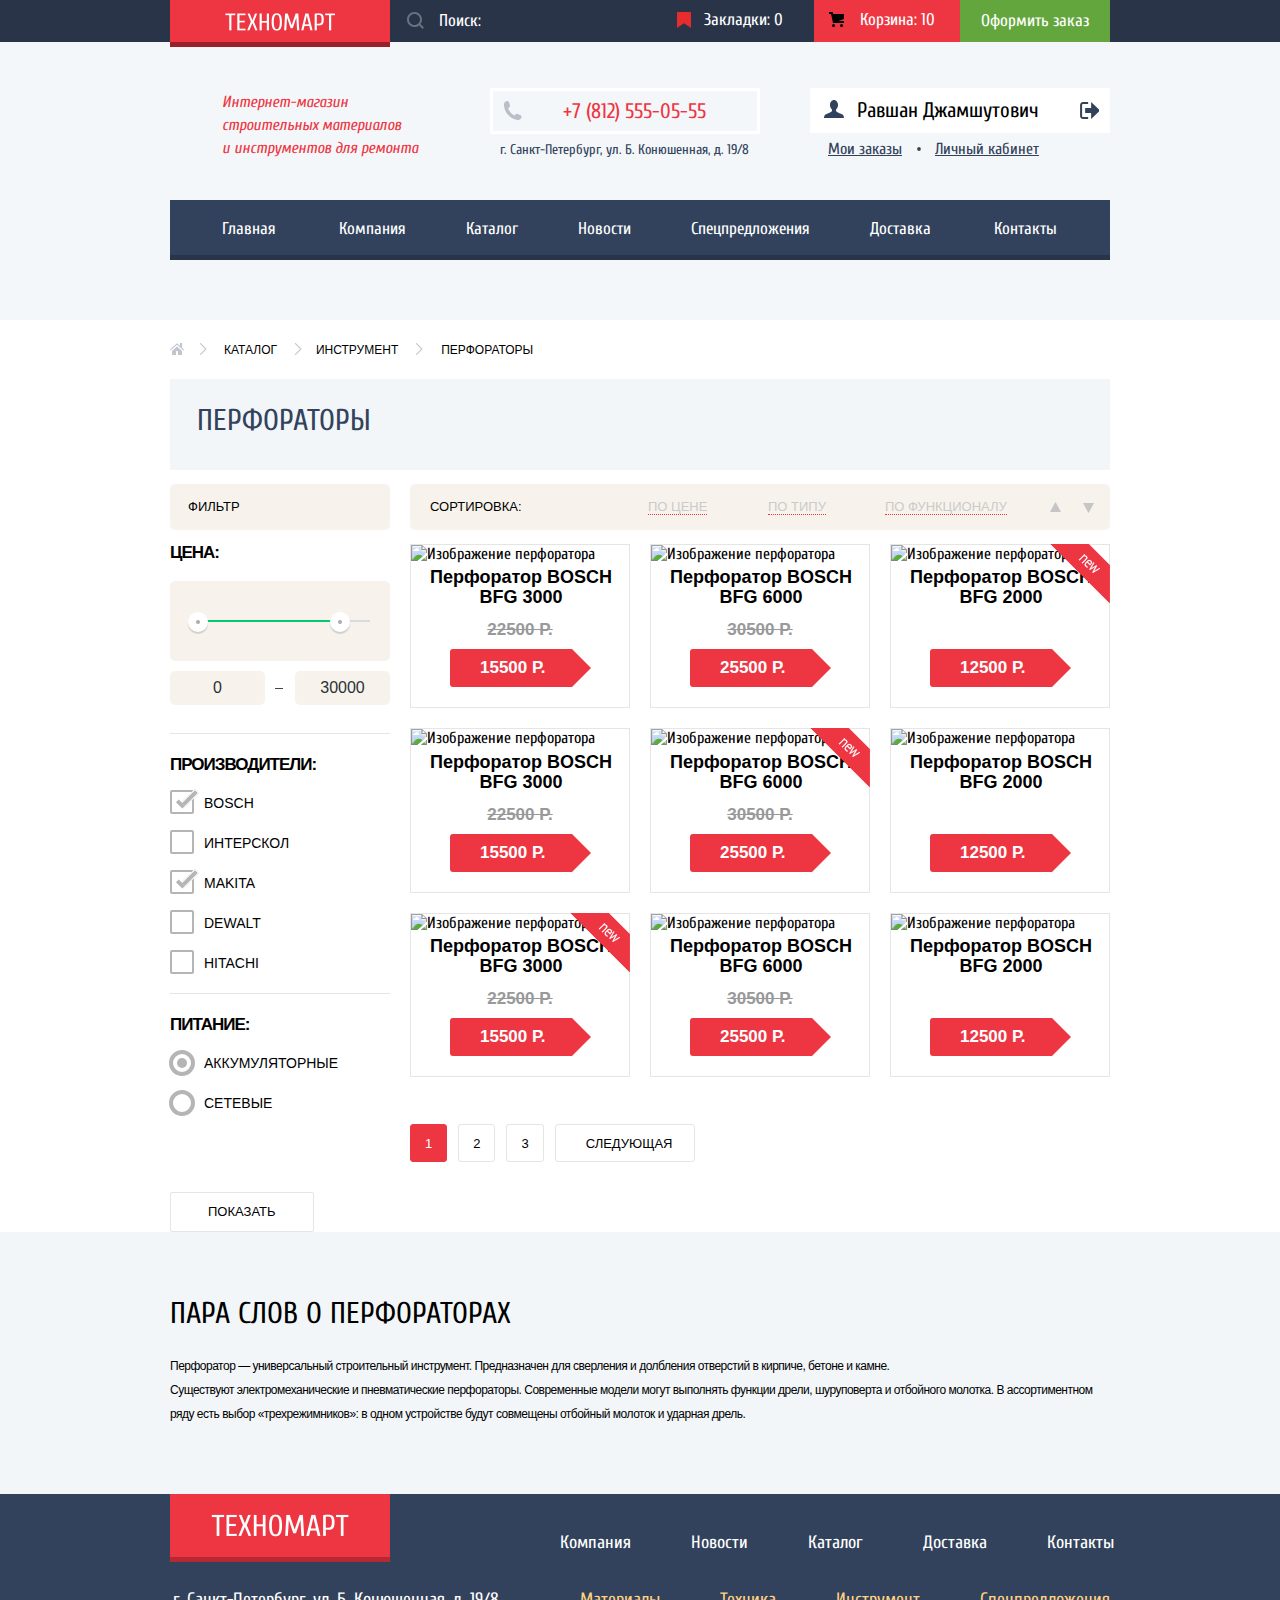
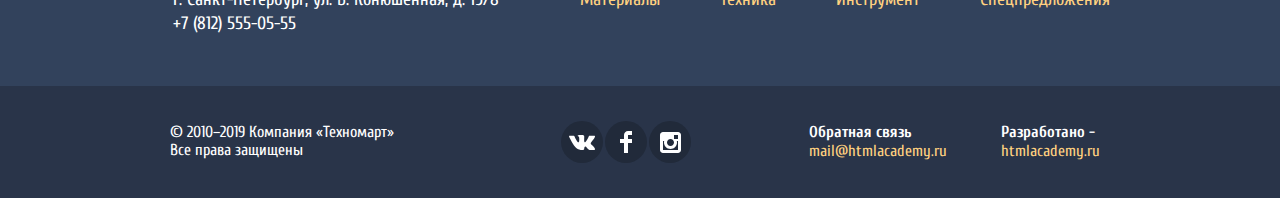
==== commit e509848c: "Основное задание: оживляем интерактивные элементы в личном проекте" ====
--- a/catalog.html
+++ b/catalog.html
@@ -77,41 +77,78 @@
               <h3>Фильтр</h3>
             </div>
             <form class="filter" action="https://echo.htmlacademy.ru" method="get">
+              <fieldset class="filter-item">
+                <legend>Цена:</legend>
+                <div class="range-filter">
+                  <div class="range-controls">
+                    <div class="scale">
+                      <div class="bar" style="margin-left: 0%; width: 80%"></div>
+                    </div>
+                    <div class="toggle toggle-min"></div>
+                    <div class="toggle toggle-max"></div>
+                  </div>
+                  <div class="price-controls">
+                    <label class="min-price"><input name="min-price" type="text" value="0"></label>
+                    <label class="max-price"><input name="max-price" type="text" value="30000"></label>
+                  </div>
+                </div>
+              </fieldset>
               <fieldset>
                 <legend>Производители:</legend>
                 <ul>
                   <li class="filter-option">
-                    <input class="visually-hidden filter-input filter-input-checkbox" type="checkbox" name="bosch" id="filter-bosch" checked>
-                    <label for="filter-bosch">Bosch</label>
-                  </li>
-                  <li class="filter-option">
-                    <input class="visually-hidden filter-input filter-input-checkbox" type="checkbox" name="interskol" id="filter-interskol" checked>
-                    <label for="filter-interskol">Интерскол</label>
-                  </li>
-                  <li class="filter-option">
-                    <input class="visually-hidden filter-input filter-input-checkbox" type="checkbox" name="makita" id="filter-makita" checked>
-                    <label for="filter-makita">Makita</label>
-                  </li>
-                  <li class="filter-option">
-                    <input class="visually-hidden filter-input filter-input-checkbox" type="checkbox" name="dewalt" id="filter-dewalt" checked>
-                    <label for="filter-dewalt">Dewalt</label>
-                  </li>
-                  <li class="filter-option">
-                    <input class="visually-hidden filter-input filter-input-checkbox" type="checkbox" name="hitachi" id="filter-hitachi" checked>
-                    <label for="filter-hitachi">Hitachi</label>
+                    <label class="checkbox-wrapper">
+                      <input class="visually-hidden filter-input filter-input-checkbox" type="checkbox" name="bosch" id="filter-bosch" checked>
+                      <span class="checkbox-indicators"></span>
+                      Bosch
+                    </label>
+                  </li>
+                  <li class="filter-option">
+                    <label class="checkbox-wrapper">
+                      <input class="visually-hidden filter-input filter-input-checkbox" type="checkbox" name="interskol" id="filter-interskol">
+                      <span class="checkbox-indicators"></span>
+                      Интерскол
+                    </label>
+                  </li>
+                  <li class="filter-option">
+                    <label class="checkbox-wrapper">
+                      <input class="visually-hidden filter-input filter-input-checkbox" type="checkbox" name="makita" id="filter-makita" checked>
+                      <span class="checkbox-indicators"></span>
+                      Makita
+                    </label>
+                  </li>
+                  <li class="filter-option">
+                    <label class="checkbox-wrapper">
+                      <input class="visually-hidden filter-input filter-input-checkbox" type="checkbox" name="dewalt" id="filter-dewalt">
+                      <span class="checkbox-indicators"></span>
+                      Dewalt
+                    </label>
+                  </li>
+                  <li class="filter-option">
+                    <label class="checkbox-wrapper">
+                      <input class="visually-hidden filter-input filter-input-checkbox" type="checkbox" name="hitachi" id="filter-hitachi">
+                      <span class="checkbox-indicators"></span>
+                      Hitachi
+                    </label>
                   </li>
                 </ul>
               </fieldset>
-              <fieldset>
+              <fieldset class="power">
                 <legend>Питание:</legend>
                 <ul>
                   <li class="filter-option">
-                    <input class="visually-hidden filter-input filter-input-radio" type="radio" name="supply-type" id="filter-battery" value="battery">
-                    <label for="filter-battery">Аккумуляторные</label>
-                  </li>
-                  <li class="filter-option">
-                    <input class="visually-hidden filter-input filter-input-radio" type="radio" name="supply-type" id="filter-mains-supply" value="mains-supply">
-                    <label for="filter-mains-supply">Сетевые</label>
+                    <label class="radiobuttons-wrapper">
+                      <input class="visually-hidden filter-input filter-input-radio" type="radio" name="supply-type" id="filter-battery" value="battery" checked>
+                      <span class="radio-indicators"><span class="circle"></span></span>
+                      Аккумуляторные
+                    </label>
+                  </li>
+                  <li class="filter-option">
+                    <label class="radiobuttons-wrapper">
+                      <input class="visually-hidden filter-input filter-input-radio" type="radio" name="supply-type" id="filter-mains-supply" value="mains-supply">
+                      <span class="radio-indicators"></span>
+                      Сетевые
+                    </label>
                   </li>
                 </ul>
               </fieldset>
@@ -318,7 +355,7 @@
         <div class="container">
           <h2>Пара слов о перфораторах</h2>
           <p class="description-text">
-            Перфоратор — универсальный строительный инструмент. Предназначен для сверления и долбления отверстий в кирпиче, бетоне и камне.
+            Перфоратор — универсальный строительный инструмент. Предназначен для сверления и долбления отверстий в кирпиче, бетоне и камне.<br>
             Существуют электромеханические и пневматические перфораторы. Современные модели могут выполнять функции дрели, шуруповерта и отбойного молотка. В ассортиментном ряду есть выбор «трехрежимников»: в одном устройстве будут совмещены отбойный молоток и ударная дрель.
           </p>
         </div>
--- a/css/main.css
+++ b/css/main.css
@@ -12,7 +12,7 @@
 	text-decoration: none;
 }
 
-.visually-hidden:not(:focus):not(:active) {
+.visually-hidden {
 	position: absolute;
 
 	clip: rect(0 0 0 0);
@@ -52,7 +52,7 @@
 }
 
 .top-menu .container {
-	height: 40px;
+	height: 42px;
 	justify-content: space-between;
 } 
 
@@ -100,14 +100,14 @@
 	box-sizing: border-box;
 	margin-right: 0px;
 	padding-left: 44px;
-	width: 140px; 
+	width: 155px; 
 } 
 
 .top-menu .features:last-of-type {
-	width: 160px;
-	padding-left: 60px;
+	width: 146px;
+	padding-left: 46px;
 	background-image: url(../img/cart-icon.svg);
-	background-position: 28px 12px;
+	background-position: 15px 12px;
 	background-repeat: no-repeat;
 }
 
@@ -304,15 +304,15 @@
 .user-navigation .login-link::before {
 	content: "";
 	position: absolute;
-	top: 3px;
-	left: -30px;
-
-	width: 20px;
+	top: 4px;
+	left: -37px;
+
+	width: 25px;
 	height: 17px;
 
 	background-image: url(../img/icon-login.svg);
 	background-repeat: no-repeat;
-	background-position: -3px -1px;
+	background-position: 4px -1px;
 } 
 
 .user-navigation .login-link:hover::before {
@@ -1364,8 +1364,8 @@
 .user::after {
 	content: "";
 	position: absolute;
-	top: 15px;
-	right: 15px;
+	top: 14px;
+	right: 11px;
 
 	width: 20px;
 	height: 18px;
@@ -1390,7 +1390,7 @@
 .inner-navigation {
 	display: flex;
 	margin: 0;
-	padding: 10px 0 0 0; 
+	padding: 7px 0 0 0; 
 }
 
 .inner-navigation li {
@@ -1444,12 +1444,12 @@
 
 	display: flex;
 	margin: 0;
-	padding: 25px 0 25px 0;
+	padding: 21px 0 20px 0;
 }
 
 .breadcrumbs li {
 	font-family: 'PTSans', Arial, sans-serif;
-	font-size: 13px;
+	font-size: 12px;
 	line-height: 18px;
 	text-transform: uppercase;
 
@@ -1457,13 +1457,13 @@
 
 	background-image: url(../img/icon-right-small.png);
 	background-repeat: no-repeat;
-	background-position: 19px 2px;
+	background-position: 17px 2px;
 }
 
 .breadcrumbs li:first-child {
 	padding-left: 54px;
 	background-image: url(../img/icon-home.png);
-	background-position: 2px 2px;
+	background-position: 0px 2px;
 }
 
 .breadcrumbs li:last-child {
@@ -1483,13 +1483,16 @@
 
 	background-color: #f2f6f8;
 	margin: 0;
-	padding: 34px 0 34px 30px;
+	padding: 27px 0 34px 27px;
 	width: 940px;
 }
 
 .filters fieldset {
 	border: none;
-	margin: 0;
+	border-bottom: 1px solid #e5e5e5;
+
+	margin: 0;
+	margin-bottom: 8px;
 	padding: 0;
 } 
 
@@ -1508,7 +1511,7 @@
 }
 
 .filters {
-	margin-top: 20px;
+	margin-top: 14px;
 }
 
 .filters h3 {
@@ -1522,17 +1525,143 @@
 	margin: 0;
 
 	background-color: #f7f3ec;
+	border-radius: 5px;
+}
+
+.filter-item {
+  margin: 0;
+  padding: 0;
+  
+  border: none;
+  
+  width: 220px;
+  margin: 50px auto; 
+}
+
+.range-filter {
+  width: 220px;
+  margin-top: 13px;
+}
+
+.filter-item legend {
+  font-size: 18px;
+  line-height: 24px;
+  text-transform: uppercase;
+  font-weight: 700;
+}
+
+.range-controls {
+  position: relative;
+  
+  height: 41px;
+  margin-bottom: 10px;
+  padding-top: 39px;
+  padding-right: 20px;
+  padding-left: 20px;
+  
+  background-color: #f7f3ec;;
+  
+  border-radius: 5px;
+}
+
+.range-controls .scale {
+  height: 2px;
+
+  background: #d7dcde;
+}
+
+.range-controls .bar {
+  width: 70%;
+  height: 2px;
+
+  background: #00ca74;
+}
+
+.range-controls .toggle {
+  position: absolute;
+  top: 31px;
+  left: 0;
+  
+  width: 4px;
+  height: 4px;
+  padding: 0;
+
+  border: 8px solid #ffffff;
+  background-color: #ababab;
+  box-shadow: 0 2px 1px 0 #cfcfcf;
+  border-radius: 50%;
+  cursor: pointer;
+}
+
+.range-controls .toggle-min {
+  left: 18px;
+}
+
+.range-controls .toggle-max {
+  left: 160px;
+}
+
+.price-controls {
+  font-size: 0;
+  margin-bottom: 28px;
+}
+
+.price-controls label {
+	position: relative;
+
+  display: inline-block;
+  width: 50%;
+  
+  font-size: 16px;
+  text-transform: uppercase;
+}
+
+.price-controls label:first-child::after {
+	content: "";
+
+	position: absolute;
+	top:17px;
+	right: -3px;
+	
+	width: 8px;
+	height: 1px;
+	background-color: #444;
+}
+
+.price-controls input {
+	box-sizing: border-box;
+  width: 95px;
+  padding: 8px 10px;
+  
+  font-family: Roboto, Arial, sans-serif;
+  font-size: 16px;
+  text-align: center;
+  color: #283136;
+  
+  border: none;
+  border-radius: 5px;
+  background: #f7f3ec;
+}
+
+.max-price {
+  text-align: right;
+}
+
+.filter .power {
+	border-bottom: none;
+	margin-bottom: 59px;
 }
 
 .filters-panel {
 	display: flex;
 
-	margin-top: 20px;
-	margin-bottom: 20px;
+	margin-top: 14px;
+	margin-bottom: 14px;
 	padding-top: 14px;
 	padding-bottom: 14px;
 
 	background-color: #f7f3ec;
+	border-radius: 5px;
 }
 
 .filters-panel  div {
@@ -1589,25 +1718,25 @@
 
 .filters-panel .arrow-up {
 	display: block;
-	width: 11px;
+	width: 28px;
 	height: 18px;
 
 	border-bottom: none;
 
 	background-image: url(../img/icon-up-dir.png);
-	background-position: 0px 6px;
+	background-position: 9px 4px;
 	background-repeat: no-repeat;
 } 
 
 .filters-panel .arrow-down {
 	display: block;
-	width: 11px;
+	width: 28px;
 	height: 18px;
 
 	border-bottom: none;
 
 	background-image: url(../img/icon-down-dir.png);
-	background-position: 0px 6px;
+	background-position: 10px 5px;
 	background-repeat: no-repeat;
 }
 
@@ -1648,16 +1777,128 @@
 	font-size: 17px;
 	line-height: 30px;
 	font-weight: 700;
+	letter-spacing: -1px;
 	text-transform: uppercase;
 	color: #000;
 
+	padding-top: 8px;
 }
 
 .filter-option {
 	font-family: 'PTSans', Arial, sans-serif;
-	font-size: 15px;
+	font-size: 14px;
 	line-height: 20px;
 	text-transform: uppercase;
+
+	margin-bottom: 20px;
+}
+
+.filter-option:first-child {
+	margin-top: 13px;
+}
+
+.checkbox-wrapper,
+ .radiobuttons-wrapper {
+	position: relative;
+
+	padding-left: 34px;
+
+	cursor: pointer;
+}
+
+.checkbox-wrapper input[type="checkbox"] + .checkbox-indicators {
+	position: absolute;
+	top: -5px;
+	left: 0;
+
+	width: 20px;
+	height: 20px;
+
+	border: 2px solid #b5b5b5;
+	border-radius: 2px;
+}
+
+.checkbox-wrapper input[type="checkbox"]:disabled + .checkbox-indicators {
+	border: 2px solid #e9e9e9;
+}
+
+.checkbox-wrapper input[type="checkbox"]:focus + .checkbox-indicators {
+	outline: 2px solid #48a1bf;
+  outline: 5px auto -webkit-focus-ring-color;
+}
+
+.checkbox-wrapper input[type="checkbox"]:checked + .checkbox-indicators::before,
+.checkbox-wrapper input[type="checkbox"]:checked + .checkbox-indicators::after {
+	content: "";
+	position: absolute;
+
+	height: 4px;
+
+	background-color:#b5b5b5;
+}
+
+.checkbox-wrapper input[type="checkbox"]:disabled + .checkbox-indicators::before,
+.checkbox-wrapper input[type="checkbox"]:disabled + .checkbox-indicators::after {
+	background-color:#e9e9e9;
+}
+
+.checkbox-wrapper input[type="checkbox"]:checked + .checkbox-indicators::before {
+	width: 9px;
+	
+	top: 10px;
+	left: 4px;
+	z-index: 3;
+
+	transform: rotate(45deg);
+}
+
+.checkbox-wrapper input[type="checkbox"]:checked + .checkbox-indicators::after {
+	width: 18px;
+	
+	top: 3px;
+	left: 8px;
+
+	transform: rotate(-45deg);
+	border: 1px solid #fff;
+}
+
+
+
+.power legend {
+	margin-top: 4px;
+} 
+
+.radiobuttons-wrapper input[type="radio"] + .radio-indicators {
+	position: absolute;
+	top: -5px;
+	left: -1px;
+
+	width: 18px;
+	height: 18px;
+
+	border: 4px solid #b5b5b5;
+	border-radius: 50%;
+}
+
+.radiobuttons-wrapper input[type="radio"]:disabled + .radio-indicators {
+	border: 4px solid #e9e9e9;
+}
+
+.radiobuttons-wrapper input[type="radio"]:checked + .radio-indicators::after {
+	content: "";
+	position: absolute;
+	top: 4px;
+	left: 4px;
+
+	width: 10px;
+	height: 10px;
+
+	background-color: #b5b5b5;
+	border-radius: 50%;
+}
+
+.radiobuttons-wrapper input[type="radio"]:disabled + .radio-indicators::after {
+	background-color:#e9e9e9;
 }
 
 .filter-button {
@@ -1667,6 +1908,12 @@
 	color: #000;
 	text-transform: uppercase;
 	text-align: center;
+
+	background-color: #fff;
+	border: 1px solid #e5e5e5;
+	border-radius: 2px;
+
+	padding: 10px 37px;
 }
 
 .products-list {
@@ -1885,12 +2132,80 @@
 
 .pagination-list {
 	display: flex;
-	margin: 0;
+	margin: 27px 0px 59px 0px;
 	padding: 0;
+}
+
+.pagination-item {
+	margin-right: 11px;
+}
+
+.pagination-item a {
+	font-family: 'PTSans', Arial, sans-serif;
+	font-size: 13px;
+	line-height: 18px;
+	text-align: center;
+	color: #000;
+
+	display: block;
+	box-sizing: border-box;
+
+	
+	height: 38px;
+
+	padding: 10px 14px;
+
+	border: 1px solid #e5e5e5;
+	border-radius: 3px;
+}
+
+.pagination-item:last-child a {
+	text-transform: uppercase;
+	padding-left: 30px;
+	padding-right: 22px;
+}
+
+.pagination-item-current a {
+	color: #fff;
+	background-color: #ee3643;
+	border: 1px solid #ee3643;
+	border-radius: 3px;
+}
+
+.pagination-item a:hover {
+	border: 1px solid #bdc6ca;
+}
+
+.perforator-description {
+	background-color: #f2f6f8;
 }
 
 .perforator-description .container {
 	flex-direction: column;
+}
+
+.perforator-description h2 {
+	font-size: 30px;
+	line-height: 30px;
+	font-weight: 400;
+	text-transform: uppercase;
+	
+	margin: 0;
+	margin-top: 67px;
+}
+
+.perforator-description .description-text {
+	font-family: 'PTSans', Arial, sans-serif;
+	font-size: 12px;
+	line-height: 24px;
+	letter-spacing: -0.5px;
+
+	margin-top: 25px;
+	margin-bottom: 68px;
+}
+
+.inner .main-footer {
+	margin-top: 0px;
 }
 
 /*Модальные окна*/
@@ -2116,4 +2431,5 @@
 .modal-basket a:nth-of-type(2) {
 	background-color: #fff;
 	color: #000;
-}+}
+
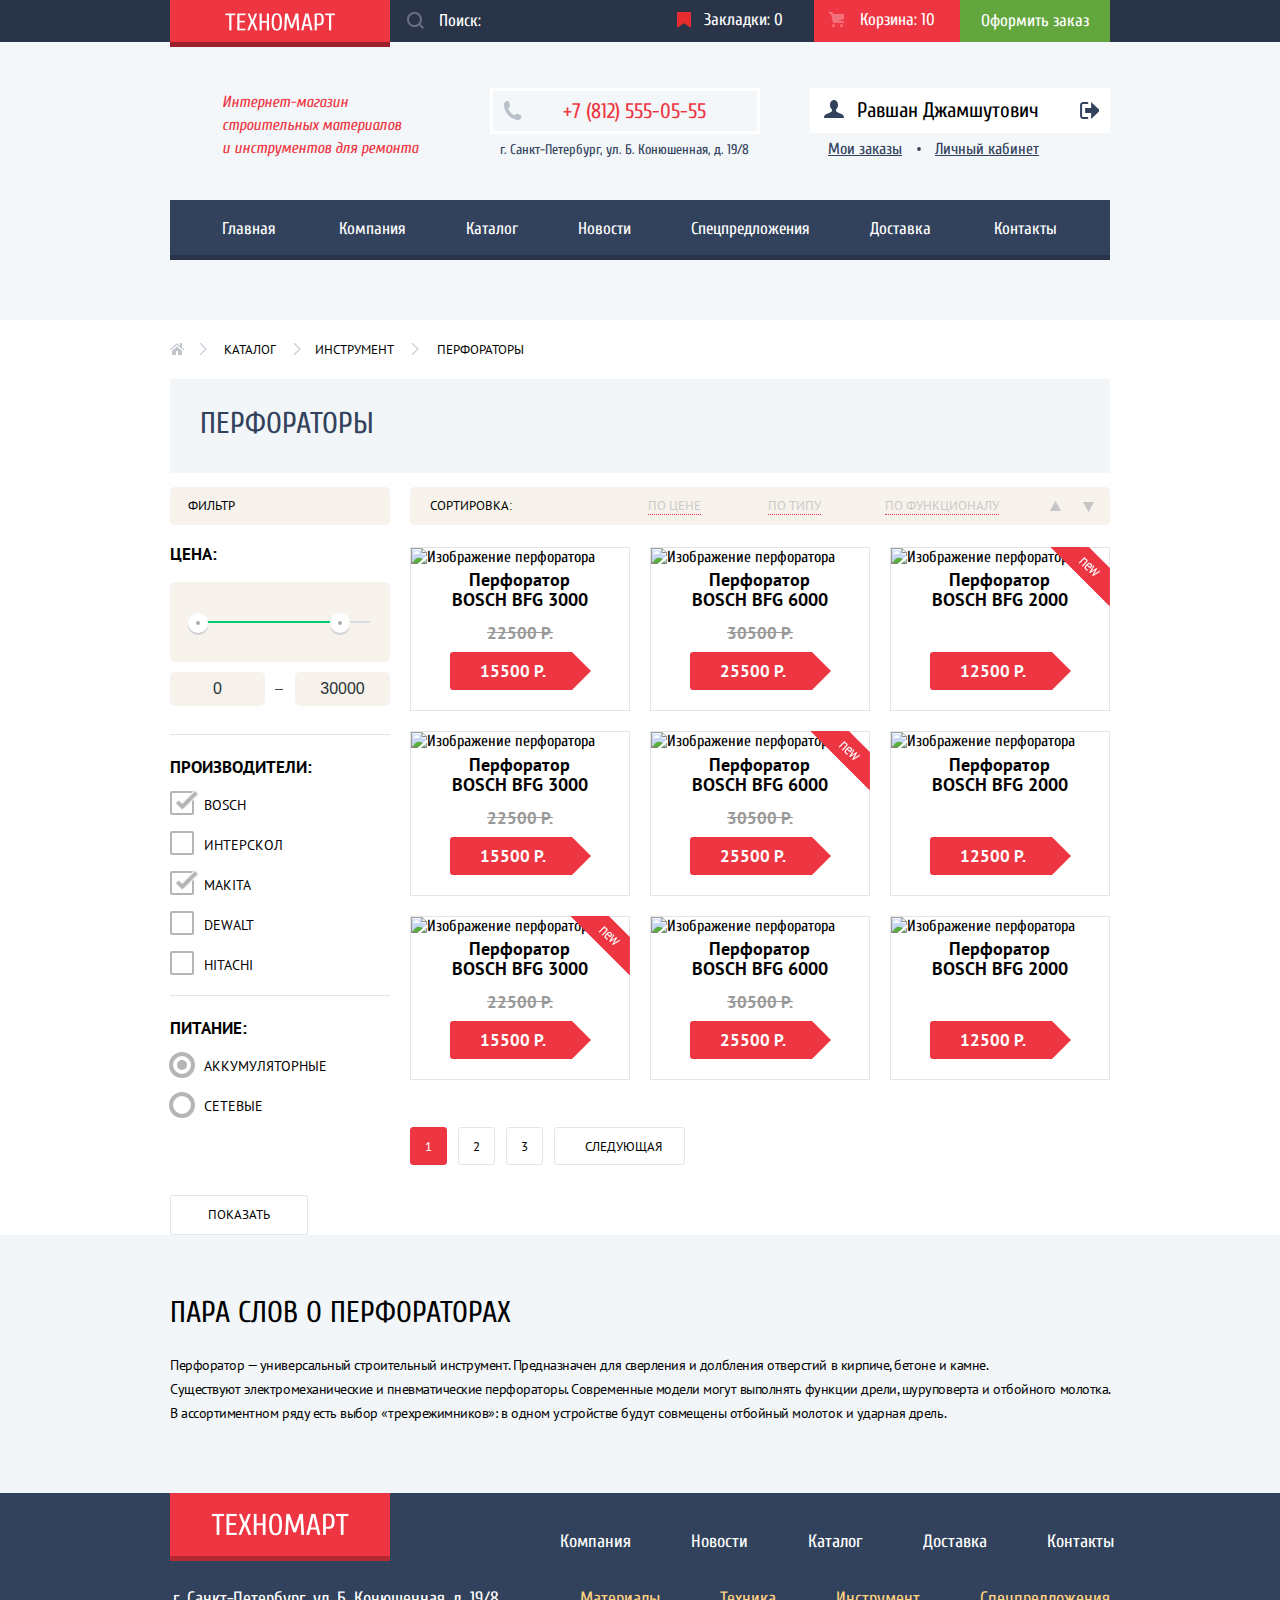
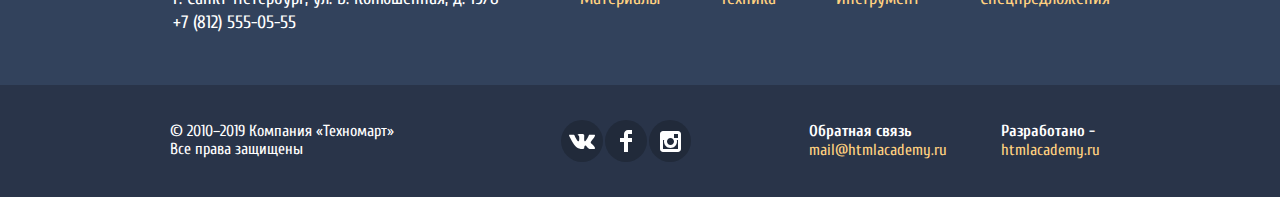
==== commit df172887: "Исправления" ====
--- a/catalog.html
+++ b/catalog.html
@@ -5,7 +5,7 @@
     <title>HTML Academy: Техномарт</title>
     <link href="https://fonts.googleapis.com/css?family=Cuprum:400,400i,700%7CPT+Sans:400,700&amp;subset=cyrillic" rel="stylesheet">
     <link rel="stylesheet" href="css/normalize.css">
-    <link rel="stylesheet" href="css/main.css">
+    <link rel="stylesheet" href="css/min.css">
   </head>
   <body class="inner">
     <header class="main-header">
@@ -25,8 +25,8 @@
           <div class="container">
             <h1>
               Интернет-магазин
-              строительных материалов<br>
-              и инструментов для ремонта
+              строительных материалов
+              и&nbsp;инструментов для ремонта
             </h1>
             <div class="header-contacts">
               <span>+7 (812) 555-05-55</span>
@@ -169,6 +169,7 @@
             <ul class="products-list">
               <li class="product-item">
                 <div class="product-item-wrapper">
+                  <div class="flag flag-new visually-hidden">новинка</div>
                   <div>
                     <img src="img/perforator_1.jpg" width="218" height="170" alt="Изображение перфоратора">
                   </div>
@@ -188,6 +189,7 @@
               </li>
               <li class="product-item">
                 <div class="product-item-wrapper">
+                  <div class="flag flag-new visually-hidden">новинка</div>
                   <div>
                     <img src="img/perforator_2.jpg" width="218" height="170" alt="Изображение перфоратора">
                   </div>
@@ -227,8 +229,9 @@
               </li>
               <li class="product-item">
                 <div class="product-item-wrapper">
-                  <div>
-                    <img src="img/perforator_2.jpg" width="218" height="170" alt="Изображение перфоратора">
+                  <div class="flag flag-new visually-hidden">новинка</div>
+                  <div>
+                    <img src="img/perforator_1.jpg" width="218" height="170" alt="Изображение перфоратора">
                   </div>
                   <div class="product-item-buttons">
                     <button class="buy">Купить</button>
@@ -248,7 +251,7 @@
                 <div class="product-item-wrapper">
                   <div class="flag flag-new">новинка</div>
                   <div>
-                    <img src="img/perforator_1.jpg" width="218" height="170" alt="Изображение перфоратора">
+                    <img src="img/perforator_2.jpg" width="218" height="170" alt="Изображение перфоратора">
                   </div>
                   <div class="product-item-buttons">
                     <button class="buy">Купить</button>
@@ -266,8 +269,9 @@
               </li>
               <li class="product-item">
                 <div class="product-item-wrapper">
-                  <div>
-                    <img src="img/perforator_2.jpg" width="218" height="170" alt="Изображение перфоратора">
+                  <div class="flag flag-new visually-hidden">новинка</div>
+                  <div>
+                    <img src="img/perforator_1.jpg" width="218" height="170" alt="Изображение перфоратора">
                   </div>
                   <div class="product-item-buttons">
                     <button class="buy ">Купить</button>
@@ -305,6 +309,7 @@
               </li>
               <li class="product-item">
                 <div class="product-item-wrapper">
+                  <div class="flag flag-new visually-hidden">новинка</div>
                   <div>
                     <img src="img/perforator_2.jpg" width="218" height="170" alt="Изображение перфоратора">
                   </div>
@@ -324,6 +329,7 @@
               </li>
               <li class="product-item">
                 <div class="product-item-wrapper">
+                  <div class="flag flag-new visually-hidden">новинка</div>
                   <div>
                     <img src="img/perforator_1.jpg" width="218" height="170" alt="Изображение перфоратора">
                   </div>
@@ -375,7 +381,7 @@
         </div>
         <div class="footer-center">
           <p class="footer-contacts">
-            г. Санкт-Петербург, ул. Б. Конюшенная, д. 19/8<br>
+            г. Санкт-Петербург, ул. Б. Конюшенная, д. 19/8
             +7 (812) 555-05-55
           </p>
           <ul class="products-menu-list">
@@ -389,7 +395,7 @@
       <div class="footer-down">
         <div class="container">
           <p class="footer-copyright">
-            © 2010–2019 Компания «Техномарт»<br>
+            © 2010–2019 Компания «Техномарт»
             Все права защищены
           </p>
           <div class="footer-social">
@@ -436,11 +442,11 @@
           </div>
           <div class="feedback-wrapper">
             <p class="footer-feedback">
-              <b>Обратная связь</b><br>
+              <b>Обратная связь</b>
               <a href="https://mail@htmlacademy.ru">mail@htmlacademy.ru</a>
             </p>
             <p class="footer-developers">
-              <b>Разработано - </b><br>
+              <b>Разработано - </b>
               <a href="https://htmlacademy.ru">htmlacademy.ru</a>
             </p>
           </div>
@@ -456,6 +462,6 @@
         </div>
       <button class="modal-close modal-close-basket" type="button">Закрыть</button>
     </section>
-    <script src="js/script.js"></script>    
+    <script src="js/min-script.js"></script>    
   </body>
 </html>
--- a/css/min.css
+++ b/css/min.css
@@ -0,0 +1 @@
+body{margin:0;font-family:'Cuprum',Arial,sans-serif;font-weight:400;color:#000;background-color:#fff}a{text-decoration:none}.visually-hidden{position:absolute;clip:rect(0 0 0 0);-webkit-clip-path:inset(100%);clip-path:inset(100%);overflow:hidden;white-space:nowrap;width:1px;height:1px;margin:-1px;border:0;padding:0}.main-header{background-color:#f4f7f9;padding-bottom:60px}.top-menu{background-color:#293449;font-size:17px;line-height:18px;color:#fff;width:100%;margin-bottom:46px}.container{margin:0 auto;padding:0 10px;width:940px;display:-webkit-box;display:-ms-flexbox;display:flex}.top-menu .container{height:42px;-webkit-box-pack:justify;-ms-flex-pack:justify;justify-content:space-between}.top-menu .logo{background-color:#ee3643;display:block;position:relative;padding:13px 0 12px 0;width:220px;height:18px;text-align:center}.top-menu .logo::after{content:"";display:block;position:absolute;top:42px;left:0;width:220px;height:5px;background-color:#9a212a}.top-menu .header-search{display:-webkit-box;display:-ms-flexbox;display:flex}.header-search label{padding:13px 0 13px 0}.top-menu .features{line-height:39px;vertical-align:middle;color:#fff;background-image:url(../img/icon-bookmark.svg);background-position:17px 12px;background-repeat:no-repeat;display:block;-webkit-box-sizing:border-box;box-sizing:border-box;margin-right:0;padding-left:44px;width:155px}.top-menu .features:last-of-type{width:146px;padding-left:46px;background-image:url(../img/cart-icon.svg);background-position:15px 12px;background-repeat:no-repeat}.top-menu .features:last-of-type:hover{background-image:url(../img/cart-icon-hover.svg)}.top-menu .features:last-of-type:active{background-image:url(../img/cart-icon-active.svg)}.top-menu input{background-color:#293449;background-image:url(../img/icon-search.svg);background-position:17px 12px;background-repeat:no-repeat;border:none;font-size:17px;line-height:18px;color:#000;width:270px;padding:0 0 0 49px}.top-menu input[type=search]::-webkit-input-placeholder{color:#fff}.top-menu input[type=search]:-ms-input-placeholder{color:#fff}.top-menu input[type=search]::-ms-input-placeholder{color:#fff}.top-menu input[type=search]::placeholder{color:#fff;opacity:1}.top-menu .checkout{font-size:17px;line-height:18px;color:#fff;cursor:pointer;border:none;width:150px;padding:0;background-color:#63a63e}.top-menu .logo:hover{background-color:#ca2c37}.top-menu input:hover,.top-menu label:hover,.top-menu .features:hover{background-color:#212a3a}.top-menu .features:hover{background-image:url(../img/icon-bookmark-hover.svg)}.top-menu .features:active{background-image:url(../img/icon-bookmark-active.svg)}.top-menu .checkout:hover{background-color:#5fbb2d}.top-menu .logo:active{background-color:#ba2732}.top-menu .features:active{background-color:#161d29;color:#999ca1}.top-menu .checkout:active{background-color:#518534;color:#999ca1}.top-menu input:hover{background-image:url(../img/icon-search-hover.svg)}.top-menu input:focus{background-image:url(../img/icon-search-focus.svg);background-color:#fff}.main-header-content{margin-bottom:38px}.main-header-content h1{font-size:16px;line-height:23px;font-weight:400;font-style:italic;color:#ee3643;width:300px;margin:0 20px 0 0;padding:3px 51px 0 52px;margin-right:20px;-webkit-box-sizing:border-box;box-sizing:border-box}.header-contacts{font-size:14px;line-height:24px;color:#32425c;width:300px;margin-right:20px}.header-contacts span{border:3px solid #fff;font-size:21px;line-height:21px;color:#ee3643;position:relative;display:block;width:270px;-webkit-box-sizing:border-box;box-sizing:border-box;padding:10px 50px 9px 70px}.header-contacts span::before{content:"";position:absolute;top:10px;left:10px;width:19px;height:19px;background-image:url(../img/icon-phone.svg);background-repeat:no-repeat;background-position:0 0}.header-contacts p{margin:4px 0 0 10px}.top-menu-navigation{width:300px}.user-navigation{display:-webkit-box;display:-ms-flexbox;display:flex;margin:0 0 0 20px;padding:0;list-style:none}.user-navigation li{font-size:21px;line-height:18px;padding:14px 23px 14px 23px;background-color:#fff}.user-navigation li:first-child{margin-right:10px;padding:14px 27px 14px 46px}.user-navigation li:last-child{width:150px}.user-navigation a{color:#000}.user-navigation a:hover{color:#ee3643}.user-navigation a:active{color:#b2b2b2}.user-navigation .login-link{position:relative}.user-navigation .login-link::before{content:"";position:absolute;top:4px;left:-37px;width:25px;height:17px;background-image:url(../img/icon-login.svg);background-repeat:no-repeat;background-position:4px -1px}.user-navigation .login-link:hover::before{background-image:url(../img/icon-login-hover.svg)}.user-navigation .login-link:active::before{background-image:url(../img/icon-login.svg)}.background-wrapper{width:940px;margin:0 auto;background-color:#32425c;-webkit-box-shadow:inset 0 -5px 0 0 #293449;box-shadow:inset 0 -5px 0 0 #293449}.site-navigation{list-style:none;display:-webkit-box;display:-ms-flexbox;display:flex;margin:0;padding:0}.site-navigation a{font-size:17px;line-height:22px;color:#fff;display:block;padding:18px 30px 20px 30px}.site-navigation li:first-child a{padding-left:52px}.site-navigation li:nth-child(2) a{padding-left:33px}.site-navigation li:last-child a{padding-right:48px;padding-left:33px}.site-navigation a:hover{background-color:#293449}.site-navigation a:active{background-color:#1d2739;color:#8e939c}.promo-block{margin-bottom:53px}.products-services{display:flex;flex-direction:column;flex-wrap:wrap;width:940px;margin:58px 0 0 0;padding:0}.products-services .row{display:flex;justify-content:space-between;flex-direction:row}.products-services .first-row{margin-bottom:20px}.products-services .col-1{width:620px}.products-services .col-2{display:flex;flex-direction:column;justify-content:space-between}.products-services .products-services-item{width:300px;height:123px;background-color:#ffbf47}.products-services .products-services-item-1{position:relative;background-image:url(../img/icon-1.png);background-repeat:no-repeat;background-position:212px 32px}.products-services .products-services-item-2{background-color:#3bbce3;background-image:url(../img/icon-2.png);background-repeat:no-repeat;background-position:197px 33px}.products-services .products-services-item-3{background-color:#dc91d8;background-image:url(../img/icon-3.png);background-repeat:no-repeat;background-position:191px 31px}.products-services .products-services-item-4{position:relative;width:620px;height:266px}.products-services .products-services-item-5{background-color:#8ed78f;background-image:url(../img/icon-4.png);background-repeat:no-repeat;background-position:196px 26px}.products-services .products-services-item-6{background-image:url(../img/icon-5.png);background-repeat:no-repeat;background-position:191px 31px}.products-services-item b{display:block;margin-bottom:15px;font-family:'Cuprum',Arial,sans-serif;font-size:24px;line-height:22px;font-weight:700;color:#fff}.products-services-item p{margin-top:26px;margin-left:23px}.products-services-item a{font-size:14px;line-height:18px;text-align:center;text-transform:uppercase;color:#fff;background-color:rgba(178,178,178,.45);display:block;width:135px;padding:10px 20px 10px 25px;border-radius:3px;-webkit-box-sizing:border-box;box-sizing:border-box}.products-services .products-services-item-4 .open-catalog{font-size:14px;line-height:18px;text-align:center;text-transform:uppercase;color:#fff;background-color:#ee3643;position:absolute;bottom:20px;left:25px;padding:10px 40px 10px 40px;border-radius:3px;width:195px;-webkit-box-sizing:border-box;box-sizing:border-box}.products-services .products-services-item-4 .open-catalog:hover{background-color:#ca2c37}.products-services .products-services-item-4 .open-catalog:active{background-color:#ba2732}.products-services-item a:hover{background-color:rgba(178,178,178,.65)}.products-services-item a:active{background-color:rgba(178,178,178,1)}.products-services-item .flag{position:absolute;top:0;right:0;width:60px;height:60px;text-indent:-1000px;overflow:hidden;z-index:20}.products-services-item .flag-new{background-image:url(../img/new-flag.png);background-repeat:no-repeat;background-position:0 0}.slider{max-width:100%;position:relative;margin:auto;height:266px;margin-bottom:15px}.products-services-item{position:relative}.slider .item img{-o-object-fit:cover;object-fit:cover;width:100%;height:266px}.slider .prev,.slider .next{cursor:pointer;position:absolute;top:0;top:50%;width:auto;margin-left:25px;margin-top:-19px;padding:21px 16px;font-weight:700;font-size:18px;-webkit-transition:0.6s ease;-o-transition:0.6s ease;transition:0.6s ease;border-radius:0 3px 3px 0;background-color:rgba(178,178,178,0);background-image:url(../img/icon-left.png);background-repeat:no-repeat;background-position:0 0}.slider .next{margin-right:20px;right:0;border-radius:3px 0 0 3px;background-image:url(../img/icon-right.png);background-repeat:no-repeat;background-position:10px 0}.slider .prev:hover,.slider .next:hover,.slider .prev:active,.slider .next:active{background-color:rgba(178,178,178,0)}.slideText{position:absolute;color:#fff;font-size:18px;line-height:17px;left:23px;top:23px}.slideText b{margin-bottom:6px;font-size:36px;line-height:36px;text-transform:uppercase}.slider-dots{position:absolute;bottom:30px;left:292px}.slider-dots_item{cursor:pointer;height:8px;width:8px;margin:0 2px;background-color:#fff;border:2px solid #fff;border-radius:50%;display:inline-block;vertical-align:middle;-webkit-transition:background-color 0.6s ease;-o-transition:background-color 0.6s ease;transition:background-color 0.6s ease}.active,.slider-dots_item:hover{background-color:#ee3643}.popular-products .container{-webkit-box-orient:vertical;-webkit-box-direction:normal;-ms-flex-direction:column;flex-direction:column}.popular-goods-wrapper{position:relative;margin-bottom:21px}.popular-goods-wrapper h2{font-size:30px;line-height:30px;font-weight:400;text-transform:uppercase;color:#32425c;background-color:#f9f5f0;padding:32px 30px 28px 30px;margin:0}.popular-goods-wrapper a{font-size:14px;line-height:18px;text-align:center;text-transform:uppercase;color:#fff;background-color:#ee3643;position:absolute;bottom:27px;right:24px;padding:8px 54px 8px 53px;border-radius:3px;width:253px;-webkit-box-sizing:border-box;box-sizing:border-box}.popular-goods-wrapper a:hover{background-color:#ca2c37}.popular-goods-wrapper a:active{background-color:#ba2732}.popular-products-list{list-style:none;display:-webkit-box;display:-ms-flexbox;display:flex;-webkit-box-pack:justify;-ms-flex-pack:justify;justify-content:space-between;margin:0;padding:0}.popular-brands{margin-bottom:65px}.popular-brands .container{-webkit-box-orient:vertical;-webkit-box-direction:normal;-ms-flex-direction:column;flex-direction:column}.popular-brands-wrapper{position:relative;margin-bottom:22px}.popular-brands-list{list-style:none;display:-webkit-box;display:-ms-flexbox;display:flex;-ms-flex-wrap:wrap;flex-wrap:wrap;-webkit-box-pack:justify;-ms-flex-pack:justify;justify-content:space-between;margin:0;padding:0}.brand-item{margin-bottom:14px}.brand-item a{display:block;-webkit-box-sizing:border-box;box-sizing:border-box;border:solid 1px #eaeaea}.brand-item a:hover{-webkit-box-shadow:0 10px 25px 0 rgba(41,52,73,.5);box-shadow:0 10px 25px 0 rgba(41,52,73,.5)}.popular-brands-wrapper h2{font-size:30px;line-height:30px;font-weight:400;text-transform:uppercase;color:#32425c;background-color:#f9f5f0;padding:27px 30px 27px 30px;margin:0}.popular-brands-wrapper a{font-size:14px;line-height:18px;text-align:center;text-transform:uppercase;color:#fff;background-color:#ee3643;position:absolute;bottom:23px;right:24px;padding:10px 54px 10px 54px;border-radius:3px;width:253px;-webkit-box-sizing:border-box;box-sizing:border-box}.popular-brands-wrapper a:hover{background-color:#ca2c37}.popular-brands-wrapper a:active{background-color:#ba2732}.services{background-color:#f2f6f8}.services .container{-webkit-box-orient:vertical;-webkit-box-direction:normal;-ms-flex-direction:column;flex-direction:column}.services .first-row{margin-top:40px;padding-top:22px}.services .first-row h2{margin:0;font-size:30px;line-height:30px;font-weight:400;text-transform:uppercase}.services .first-row p{display:block;width:417px;margin-top:29px;margin-bottom:68px;font-family:'PT Sans',Arial,sans-serif;font-size:13px;line-height:24px}.services .second-row{display:-webkit-box;display:-ms-flexbox;display:flex}.tabs{position:relative;height:283px;padding:0}.tabs .tabs-wrap{float:left;width:200px}.tabs section{position:absolute;top:0;left:320px;display:none;width:630px;height:270px;padding:0;background-color:#f2f6f8}.tab-item1{background-image:url(../img/delivery.png);background-position:151px 25px;background-repeat:no-repeat}.tab-item2{background-image:url(../img/guarantee.png);background-position:243px 7px;background-repeat:no-repeat}.tab-item3{background-image:url(../img/credit.png);background-position:163px 6px;background-repeat:no-repeat}.tabs section h2{font-size:36px;line-height:36px;font-weight:400;text-transform:uppercase;color:#32425c;margin:0;margin-bottom:25px}.tabs section p{display:block;margin:0;font-family:'PT Sans',Arial,sans-serif;font-size:13px;line-height:24px;color:#000}.tab-item1 p{width:300px}.tab-item2 p{width:401px}.tab-item3 p{width:302px}.tab-item3 a{font-size:14px;line-height:18px;text-align:center;text-transform:uppercase;color:#fff;background-color:#ee3643;display:block;margin-top:30px;padding:14px 40px 10px 40px;border-radius:3px;width:220px;-webkit-box-sizing:border-box;box-sizing:border-box}.tab-item3 a:hover{background-color:#ca2c37}.tab-item3 a:active{background-color:#ba2732}.tabs input{display:none;position:absolute}.tabs label{position:absolute;top:0;left:0;display:block;width:240px;height:62px;margin-left:0;padding:16px 22px;border-top:1px solid #405069;border-bottom:1px solid #293449;-webkit-box-sizing:border-box;box-sizing:border-box;font-size:21px;line-height:30px;font-weight:700;color:#fff;background:#32425c}.tabs label:nth-of-type(1)::after{content:"";position:absolute;top:-40px;right:0;width:10px;height:279px;background-image:url(../img/tabs-shadow.png);background-repeat:no-repeat;background-position:0 0;z-index:2}.tabs label:nth-of-type(2){top:62px;left:0}.tabs label:nth-of-type(3){top:124px;left:0}.tabs label:hover{background-color:#293449;cursor:pointer}.tabs input:checked+label{color:#293449;background:#fff;border:none}#tab1:checked~#content-tab1,#tab2:checked~#content-tab2,#tab3:checked~#content-tab3{display:block}.about-company-cont{-webkit-box-pack:justify;-ms-flex-pack:justify;justify-content:space-between}.about-company{margin-top:80px;margin-bottom:39px;width:540px}.contacts{margin-top:80px}.about-company h2{font-size:30px;line-height:30px;font-weight:400;text-transform:uppercase;color:#000;margin:0}.about-company p{font-family:'PT Sans',Arial,sans-serif;font-size:14px;line-height:24px;letter-spacing:-.4px;margin-top:28px;margin-bottom:0}.about-company p:nth-of-type(2){margin-top:23px;font-size:13px;letter-spacing:.2px;display:block;width:460px}.delivery-list{list-style:none;font-size:18px;line-height:20px;margin-top:20px;margin-bottom:36px;padding-left:36px}.delivery-list li{position:relative;margin-bottom:20px}.delivery-list li::before{content:"";position:absolute;top:8px;left:-35px;width:25px;height:2px;background-color:#ee3643}.about-company a{font-size:14px;line-height:18px;text-align:center;text-transform:uppercase;color:#fff;background-color:#ee3643;display:block;padding:10px 41px 10px 39px;border-radius:3px;width:220px;-webkit-box-sizing:border-box;box-sizing:border-box}.about-company a:hover{background-color:#ca2c37}.about-company a:active{background-color:#ba2732}.contacts h2{font-size:30px;line-height:30px;font-weight:400;text-transform:uppercase;color:#000;margin:0}.contacts p{font-family:'PT Sans',Arial,sans-serif;font-size:13px;line-height:24px;margin-top:26px;margin-bottom:0;display:block;width:200px}.contacts img{margin-top:33px;margin-bottom:33px}.contacts a{font-size:14px;line-height:18px;text-align:center;text-transform:uppercase;color:#fff;background-color:#ee3643;display:block;padding:10px 40px 10px 45px;border-radius:3px;width:300px;-webkit-box-sizing:border-box;box-sizing:border-box}.contacts a:hover{background-color:#ca2c37}.contacts a:active{background-color:#ba2732}.main-footer{background-color:#32425c;margin-top:49px}.main-footer .container{-webkit-box-orient:vertical;-webkit-box-direction:normal;-ms-flex-direction:column;flex-direction:column}.footer-nav{display:-webkit-box;display:-ms-flexbox;display:flex;-webkit-box-pack:justify;-ms-flex-pack:justify;justify-content:space-between}.footer-nav-list{display:-webkit-box;display:-ms-flexbox;display:flex}.footer-nav .logo{background-color:#ee3643;-webkit-box-shadow:inset 0 -5px 0 0 rgba(0,0,0,.24);box-shadow:inset 0 -5px 0 0 rgba(0,0,0,.24);-webkit-box-sizing:border-box;box-sizing:border-box;margin:0;padding:20px 0 20px 0;width:220px;height:68px;text-align:center}.footer-nav-list{list-style:none;font-size:18px;line-height:27px;margin:0;padding:0;width:550px}.footer-nav-list li{margin-right:60px;padding-top:35px}.footer-nav-list a{color:#fff}.footer-nav-list a:hover{text-decoration:underline}.footer-nav-list a:active{color:#929caa;text-decoration:none}.footer-center{display:-webkit-box;display:-ms-flexbox;display:flex;-webkit-box-pack:justify;-ms-flex-pack:justify;justify-content:space-between;margin-top:26px;margin-bottom:50px}.footer-contacts{font-size:18px;line-height:24px;color:#fff;width:340px;margin:0;padding-left:3px}.products-menu-list{list-style:none;font-size:18px;line-height:24px;display:-webkit-box;display:-ms-flexbox;display:flex;margin:0;padding:0}.products-menu-list li{margin-left:60px}.products-menu-list a{color:#ffd180}.products-menu-list a:hover{text-decoration:underline}.products-menu-list a:active{color:#998a6e;text-decoration:none}.footer-down{background-color:#293449}.footer-down .container{-webkit-box-orient:horizontal;-webkit-box-direction:normal;-ms-flex-direction:row;flex-direction:row;padding-top:37px;padding-bottom:35px}.footer-copyright{font-size:16px;line-height:18px;color:#fff;width:300px;margin:0 159px 0 0}.footer-social{width:300px;margin-right:7px}.feedback-wrapper{display:-webkit-box;display:-ms-flexbox;display:flex;width:382px}.footer-social-list{list-style:none;display:-webkit-box;display:-ms-flexbox;display:flex;-ms-flex-wrap:wrap;flex-wrap:wrap;-webkit-box-pack:justify;-ms-flex-pack:justify;justify-content:space-between;width:130px;margin:0;margin-left:-4px;margin-top:-2px;padding:0}.social-button{display:-webkit-box;display:-ms-flexbox;display:flex;-webkit-box-align:center;-ms-flex-align:center;align-items:center;-webkit-box-pack:center;-ms-flex-pack:center;justify-content:center;border-radius:50%;width:42px;height:42px;background-color:#212a3a}.social-button:hover,.social-button:active{background-color:#ee3643}.footer-feedback{margin:0;margin-right:54px}.footer-developers{margin:0}.footer-feedback b{font-size:16px;line-height:18px;color:#fff}.footer-feedback a{font-size:16px;line-height:18px;color:#ffd180}.footer-feedback a:hover{text-decoration:underline}.footer-feedback a:active{text-decoration:none;color:#c73644}.footer-developers b{font-size:16px;line-height:18px;color:#fff}.footer-developers a{font-size:16px;line-height:18px;color:#ffd180}.footer-developers a:hover{text-decoration:underline}.footer-developers a:active{text-decoration:none;color:#c73644}.inner .top-menu .features:last-of-type{background-image:url(../img/cart-icon2.svg)}.inner .top-menu .features:last-of-type:hover{background-image:url(../img/cart-icon-hover.svg)}.inner .top-menu .features:last-of-type:active{background-image:url(../img/cart-icon-active.svg)}.inner ul{list-style:none}.inner .features-red{background-color:#ee3643}.inner-menu-navigation{width:300px}.inner-menu-navigation a{font-size:21px;line-height:21px;color:#000;display:block;background-color:#fff;padding:12px 67px 12px 47px}.user{position:relative}.user::before{content:"";position:absolute;top:12px;left:14px;width:20px;height:18px;background-image:url(../img/icon-user.svg);background-repeat:no-repeat;background-position:0 0}.user:hover::before{background-image:url(../img/icon-user-hover.svg)}.user:active::before{background-image:url(../img/icon-user.svg)}.user::after{content:"";position:absolute;top:14px;right:11px;width:20px;height:18px;background-image:url(../img/icon-logout.svg);background-repeat:no-repeat;background-position:0 0}.user:hover::after{background-image:url(../img/icon-logout-hover.svg)}.user:active::after{background-image:url(../img/icon-logout.svg)}.inner-menu-navigation a:active{color:#b2b2b2}.inner-navigation{display:-webkit-box;display:-ms-flexbox;display:flex;margin:0;padding:7px 0 0 0}.inner-navigation li{background-color:#f4f7f9;padding-left:18px}.inner-navigation li:last-child{padding-left:33px}.inner-navigation li:last-child a{position:relative}.inner-navigation li:last-child a::before{content:"";position:absolute;top:7px;left:-18px;width:4px;height:4px;background-image:url(../img/Shape1copy.svg);background-repeat:no-repeat;background-position:0 0}.inner-navigation a{font-size:16px;line-height:18px;text-decoration:underline;color:#32425c;background-color:#f4f7f9;margin:0;padding:0}.inner-navigation a:hover{color:#ee3643}.inner-navigation a:active{color:#b2b2b2}.breadcrumbs{list-style:none;display:-webkit-box;display:-ms-flexbox;display:flex;margin:0;padding:21px 0 20px 0}.breadcrumbs li{font-family:'PT Sans',Arial,sans-serif;font-size:13px;line-height:18px;text-transform:uppercase;padding-left:39px;background-image:url(../img/icon-right-small.png);background-repeat:no-repeat;background-position:17px 2px}.breadcrumbs li:first-child{padding-left:54px;background-image:url(../img/icon-home.png);background-position:0 2px}.breadcrumbs li:last-child{padding-left:43px}.breadcrumbs a{color:#000}.inner .perforators{font-size:30px;line-height:30px;text-transform:uppercase;font-weight:400;color:#32425c;background-color:#f2f6f8;margin:0;padding:30px 0 34px 30px;width:940px}.filters fieldset{border:none;border-bottom:1px solid #e5e5e5;margin:0;margin-bottom:3px;padding:0}.filters ul{margin:0;padding:0}.filters-wrapper{width:220px;margin-right:20px}.catalog-wrapper{width:700px}.filters{margin-top:14px}.filters h3{font-family:'PT Sans',Arial,sans-serif;font-size:13px;line-height:18px;font-weight:400;text-transform:uppercase;padding:10px 18px;margin:0;background-color:#f7f3ec;border-radius:5px}.filter-item{margin:0;padding:0;border:none;width:220px;margin:50px auto}.range-filter{width:220px;margin-top:13px}.filter-item legend{font-size:18px;line-height:24px;text-transform:uppercase;font-weight:700}.range-controls{position:relative;height:41px;margin-bottom:10px;padding-top:39px;padding-right:20px;padding-left:20px;background-color:#f7f3ec;;border-radius:5px}.range-controls .scale{height:2px;background:#d7dcde}.range-controls .bar{width:70%;height:2px;background:#00ca74}.range-controls .toggle{position:absolute;top:31px;left:0;width:4px;height:4px;padding:0;border:8px solid #fff;background-color:#ababab;-webkit-box-shadow:0 2px 1px 0 #cfcfcf;box-shadow:0 2px 1px 0 #cfcfcf;border-radius:50%;cursor:pointer}.range-controls .toggle-min{left:18px}.range-controls .toggle-max{left:160px}.price-controls{font-size:0;margin-bottom:28px}.price-controls label{position:relative;display:inline-block;vertical-align:middle;width:50%;font-size:16px;text-transform:uppercase}.price-controls label:first-child::after{content:"";position:absolute;top:17px;right:-3px;width:8px;height:1px;background-color:#444}.price-controls input{-webkit-box-sizing:border-box;box-sizing:border-box;width:95px;padding:8px 10px;font-family:Roboto,Arial,sans-serif;font-size:16px;text-align:center;color:#283136;border:none;border-radius:5px;background:#f7f3ec}.max-price{text-align:right}.filter .power{border-bottom:none;margin-bottom:59px}.filters-panel{display:-webkit-box;display:-ms-flexbox;display:flex;margin-top:14px;margin-bottom:22px;padding-top:10px;padding-bottom:10px;background-color:#f7f3ec;border-radius:5px}.filters-panel div{font-family:'PT Sans',Arial,sans-serif;font-size:13px;line-height:18px;font-weight:400;text-transform:uppercase;-webkit-box-sizing:border-box;box-sizing:border-box;width:238px}.filters-panel div:nth-child(1){padding-left:20px}.filters-panel div:nth-child(2){width:120px}.filters-panel div:nth-child(3){width:117px}.filters-panel div:nth-child(4){position:relative;width:156px}.filters-panel div:nth-child(5){position:relative;width:32px}.filters-panel div:nth-child(6){position:relative;width:32px}.filters-panel a{color:#cacaca;border-bottom:1px dotted #ee3643}.filters-panel a:hover{color:#000;border-bottom:1px solid #ee3643}.filters-panel a:active{color:#ee3643;border-bottom:none}.filters-panel .arrow-up{display:block;width:28px;height:18px;border-bottom:none;background-image:url(../img/icon-up-dir.png);background-position:9px 4px;background-repeat:no-repeat}.filters-panel .arrow-down{display:block;width:28px;height:18px;border-bottom:none;background-image:url(../img/icon-down-dir.png);background-position:10px 5px;background-repeat:no-repeat}.filters-panel .arrow-up:hover{border-bottom:none;background-image:url(../img/icon-up-dir-black.png);background-position:0 6px;background-repeat:no-repeat}.filters-panel .arrow-up:active{border-bottom:none;background-image:url(../img/icon-up-dir-red.png);background-position:0 6px;background-repeat:no-repeat}.filters-panel .arrow-down:hover{border-bottom:none;background-image:url(../img/icon-down-dir-black.png);background-position:0 6px;background-repeat:no-repeat}.filters-panel .arrow-down:active{border-bottom:none;background-image:url(../img/icon-down-dir-red.png);background-position:0 6px;background-repeat:no-repeat}.inner legend{font-family:'PT Sans',Arial,sans-serif;font-size:17px;line-height:30px;font-weight:700;text-transform:uppercase;color:#000;padding-top:14px}.filter-option{font-family:'PT Sans',Arial,sans-serif;font-size:14px;line-height:20px;text-transform:uppercase;margin-bottom:20px}.filter-option:first-child{margin-top:13px}.checkbox-wrapper,.radiobuttons-wrapper{position:relative;padding-left:34px;cursor:pointer}.checkbox-wrapper input[type="checkbox"] + .checkbox-indicators{position:absolute;top:-5px;left:0;width:20px;height:20px;border:2px solid #b5b5b5;border-radius:2px}.checkbox-wrapper input[type="checkbox"]:disabled + .checkbox-indicators{border:2px solid #e9e9e9}.checkbox-wrapper input[type="checkbox"]:focus + .checkbox-indicators{outline:2px solid #48a1bf;outline:5px auto -webkit-focus-ring-color}.checkbox-wrapper input[type="checkbox"]:checked + .checkbox-indicators::before,.checkbox-wrapper input[type="checkbox"]:checked + .checkbox-indicators::after{content:"";position:absolute;height:4px;background-color:#b5b5b5}.checkbox-wrapper input[type="checkbox"]:disabled + .checkbox-indicators::before,.checkbox-wrapper input[type="checkbox"]:disabled + .checkbox-indicators::after{background-color:#e9e9e9}.checkbox-wrapper input[type="checkbox"]:checked + .checkbox-indicators::before{width:9px;top:10px;left:4px;z-index:3;-webkit-transform:rotate(45deg);-ms-transform:rotate(45deg);transform:rotate(45deg)}.checkbox-wrapper input[type="checkbox"]:checked + .checkbox-indicators::after{width:18px;top:3px;left:8px;-webkit-transform:rotate(-45deg);-ms-transform:rotate(-45deg);transform:rotate(-45deg);border:1px solid #fff}.power legend{margin-top:4px}.radiobuttons-wrapper input[type="radio"] + .radio-indicators{position:absolute;top:-5px;left:-1px;width:18px;height:18px;border:4px solid #b5b5b5;border-radius:50%}.radiobuttons-wrapper input[type="radio"]:disabled + .radio-indicators{border:4px solid #e9e9e9}.radiobuttons-wrapper input[type="radio"]:checked + .radio-indicators::after{content:"";position:absolute;top:4px;left:4px;width:10px;height:10px;background-color:#b5b5b5;border-radius:50%}.radiobuttons-wrapper input[type="radio"]:disabled + .radio-indicators::after{background-color:#e9e9e9}.filter-button{font-family:'PT Sans',Arial,sans-serif;font-size:13px;line-height:18px;color:#000;text-transform:uppercase;text-align:center;background-color:#fff;border:1px solid #e5e5e5;border-radius:2px;padding:10px 37px}.products-list{display:-webkit-box;display:-ms-flexbox;display:flex;-ms-flex-wrap:wrap;flex-wrap:wrap;-webkit-box-pack:justify;-ms-flex-pack:justify;justify-content:space-between;margin:0;padding:0}.product-item{border:1px solid #e5e5e5;width:220px;margin-bottom:20px;-webkit-box-sizing:border-box;box-sizing:border-box}.product-item:hover{-webkit-box-shadow:0 10px 25px 0 rgba(41,52,73,.5);box-shadow:0 10px 25px 0 rgba(41,52,73,.5)}.product-item-wrapper{position:relative}.product-item-wrapper .flag{position:absolute;top:-1px;right:-1px;width:60px;height:60px;text-indent:-1000px;overflow:hidden;z-index:20}.product-item-wrapper .flag-new{background-image:url(../img/new-flag.png);background-repeat:no-repeat;background-position:0 0}.product-item-buttons{position:absolute;top:0;left:0;width:218px;height:88px;padding:40px 0;background-color:rgba(255,255,255,1);z-index:10}.product-item h3{font-family:'PT Sans',Arial,sans-serif;font-size:18px;line-height:20px;font-weight:700;text-align:center;margin:0;width:157px;padding-left:30px;padding-right:10px;padding-top:4px}.product-item p{display:-webkit-box;display:-ms-flexbox;display:flex;-webkit-box-orient:vertical;-webkit-box-direction:normal;-ms-flex-direction:column;flex-direction:column;-webkit-box-align:center;-ms-flex-align:center;align-items:center;margin:0}.product-item .old-price{font-family:'PT Sans',Arial,sans-serif;font-size:17px;line-height:18px;font-weight:700;text-decoration:line-through;text-transform:uppercase;color:#999;min-height:20px;margin-top:14px;margin-bottom:8px}.product-item .price{font-family:'PT Sans',Arial,sans-serif;font-size:17px;line-height:18px;font-weight:700;text-transform:uppercase;color:#fff;position:relative;width:80px;margin:0 auto;margin-bottom:20px;padding:10px 30px 10px 30px;background:#ee3643;border-radius:3px}.product-item .price::after{content:"";position:absolute;top:0;right:-20px;width:0;height:0;border:19px solid white;border-left-color:#ee3643}.product-item .buy{font-family:'Cuprum',Arial,sans-serif;font-size:14px;line-height:18px;text-align:center;text-transform:uppercase;color:#fff;background-color:#63a63e}.product-item .marker{font-family:'Cuprum',Arial,sans-serif;font-size:14px;line-height:18px;text-align:center;text-transform:uppercase;color:#32425c;background-color:#fff}.product-item .marker:hover{border-color:#32425c}.product-item .marker:active{color:#c1c6ce;border-color:#c1c6ce}.product-item-buttons .buy,.product-item-buttons .marker{display:block;width:130px;margin:0 auto;margin-bottom:7px;padding:7px 0;border:3px solid #63a63e;border-bottom-color:#367315;border-radius:3px;cursor:pointer}.product-item-buttons .buy{position:relative}.product-item-buttons .buy:hover{background-color:#5fbb2d}.product-item-buttons .buy:active{background-color:#518534}.product-item-buttons .buy::before{content:"";position:absolute;top:7px;left:14px;width:15px;height:15px;background-image:url(../img/cart-icon-hover.svg);background-repeat:no-repeat;background-position:0 0;opacity:.3}.product-item-buttons .buy:hover::before,.product-item-buttons .buy:active::before{opacity:1}.product-item .product-item-buttons{display:none}.product-item:hover .product-item-buttons{display:block}.pagination-list{display:-webkit-box;display:-ms-flexbox;display:flex;margin:27px 0 59px 0;padding:0}.pagination-item{margin-right:11px}.pagination-item a{font-family:'PT Sans',Arial,sans-serif;font-size:13px;line-height:18px;text-align:center;color:#000;display:block;-webkit-box-sizing:border-box;box-sizing:border-box;height:38px;padding:10px 14px;border:1px solid #e5e5e5;border-radius:3px}.pagination-item:last-child a{text-transform:uppercase;padding-left:30px;padding-right:22px}.pagination-item-current a{color:#fff;background-color:#ee3643;border:1px solid #ee3643;border-radius:3px}.pagination-item a:hover{border:1px solid #bdc6ca}.perforator-description{background-color:#f2f6f8}.perforator-description .container{-webkit-box-orient:vertical;-webkit-box-direction:normal;-ms-flex-direction:column;flex-direction:column}.perforator-description h2{font-size:30px;line-height:30px;font-weight:400;text-transform:uppercase;margin:0;margin-top:63px}.perforator-description .description-text{font-family:'PT Sans',Arial,sans-serif;font-size:14px;line-height:24px;letter-spacing:-.47px;margin-top:25px;margin-bottom:68px}.inner .main-footer{margin-top:0}.modal{position:fixed;z-index:30}.modal-feedback{bottom:200px;left:50%;-webkit-box-sizing:border-box;box-sizing:border-box;-webkit-box-shadow:0 20px 40px 0 rgba(0,0,0,.75);box-shadow:0 20px 40px 0 rgba(0,0,0,.75);width:620px;padding-top:40px;margin-left:-310px;background-color:#fff;border-top:7px solid #ff5257}.wrire-us .fields-wrapper{padding-left:80px}.wrire-us p{display:inline-block;vertical-align:middle;margin:0}.wrire-us p:first-child{margin-right:16px}.wrire-us label{display:block;font-size:18px;line-height:18px;margin-bottom:13px}.wrire-us input[type='text']{font-family:'PT Sans',Arial,sans-serif;font-size:13px;line-height:18px;color:#a9a9a9;border:solid 2px #dee3e4;border-radius:2px;-webkit-box-sizing:border-box;box-sizing:border-box;width:220px;padding:12px 14px}.wrire-us input[type='text']:hover{border:solid 2px #b5b5b5}.wrire-us input[type='text']:active,.wrire-us input[type='text']:focus{border:solid 2px #ee3643}.comment-field-wrapper{margin-top:20px;margin-bottom:35px}.wrire-us textarea{font-family:'PT Sans',Arial,sans-serif;font-size:13px;line-height:18px;color:#a9a9a9;width:460px;height:110px;padding-left:14px;padding-top:12px;-webkit-box-sizing:border-box;box-sizing:border-box;border:solid 2px #dee3e4;border-radius:2px}.wrire-us textarea:hover{border:solid 2px #b5b5b5}.wrire-us textarea:active,.wrire-us textarea:focus{border:solid 2px #ee3643}.button-wrapper{background-color:#f4f4f4;padding:35px 0}.wrire-us button{font-size:14px;line-height:18px;text-align:center;text-transform:uppercase;color:#fff;background-color:#ee3643;display:block;margin:0 auto;padding:10px 41px 10px 39px;border-radius:3px;border:none;width:460px;-webkit-box-sizing:border-box;box-sizing:border-box}.wrire-us button:hover{background-color:#ca2c37}.wrire-us button:active{background-color:#ba2732}.modal-close{position:absolute;top:2px;right:2px;width:22px;height:22px;font-size:0;border:0;cursor:pointer;background:0}.modal-close::before,.modal-close::after{content:"";position:absolute;top:10px;left:2px;width:19px;height:3px;background-color:#ee3643}.modal-close::before{-webkit-transform:rotate(45deg);-ms-transform:rotate(45deg);transform:rotate(45deg)}.modal-close::after{-webkit-transform:rotate(-45deg);-ms-transform:rotate(-45deg);transform:rotate(-45deg)}.modal-map{bottom:355px;left:50%;margin-left:-470px;-webkit-box-shadow:0 20px 40px 0 rgba(0,0,0,.75);box-shadow:0 20px 40px 0 rgba(0,0,0,.75)}.modal-map p{margin:0;height:446px}.modal-basket{top:410px;left:50%;-webkit-box-sizing:border-box;box-sizing:border-box;-webkit-box-shadow:0 20px 40px 0 rgba(0,0,0,.75);box-shadow:0 20px 40px 0 rgba(0,0,0,.75);width:620px;margin-left:-310px;background-color:#fff;border-top:7px solid #ff5257}.modal-basket .button-wrapper{display:-webkit-box;display:-ms-flexbox;display:flex;-webkit-box-pack:justify;-ms-flex-pack:justify;justify-content:space-between;padding-left:80px;padding-right:80px;background-color:#f1f1f1}.modal-basket .modal-close{top:2px;right:5px}.modal-basket p{font-size:30px;line-height:66px;padding-left:180px;margin-top:46px;margin-bottom:46px;background-image:url(../img/form-1.png);background-position:80px 0;background-repeat:no-repeat}.modal-basket a{font-size:14px;line-height:18px;text-align:center;text-transform:uppercase;color:#fff;background-color:#ee3643;display:block;margin:0 auto;padding:10px 41px 10px 39px;border-radius:3px;border:none;width:220px;-webkit-box-sizing:border-box;box-sizing:border-box}.modal-basket a:hover{background-color:#ca2c37}.modal-basket a:active{background-color:#ba2732}.modal-basket a:nth-of-type(2){background-color:#fff;color:#000}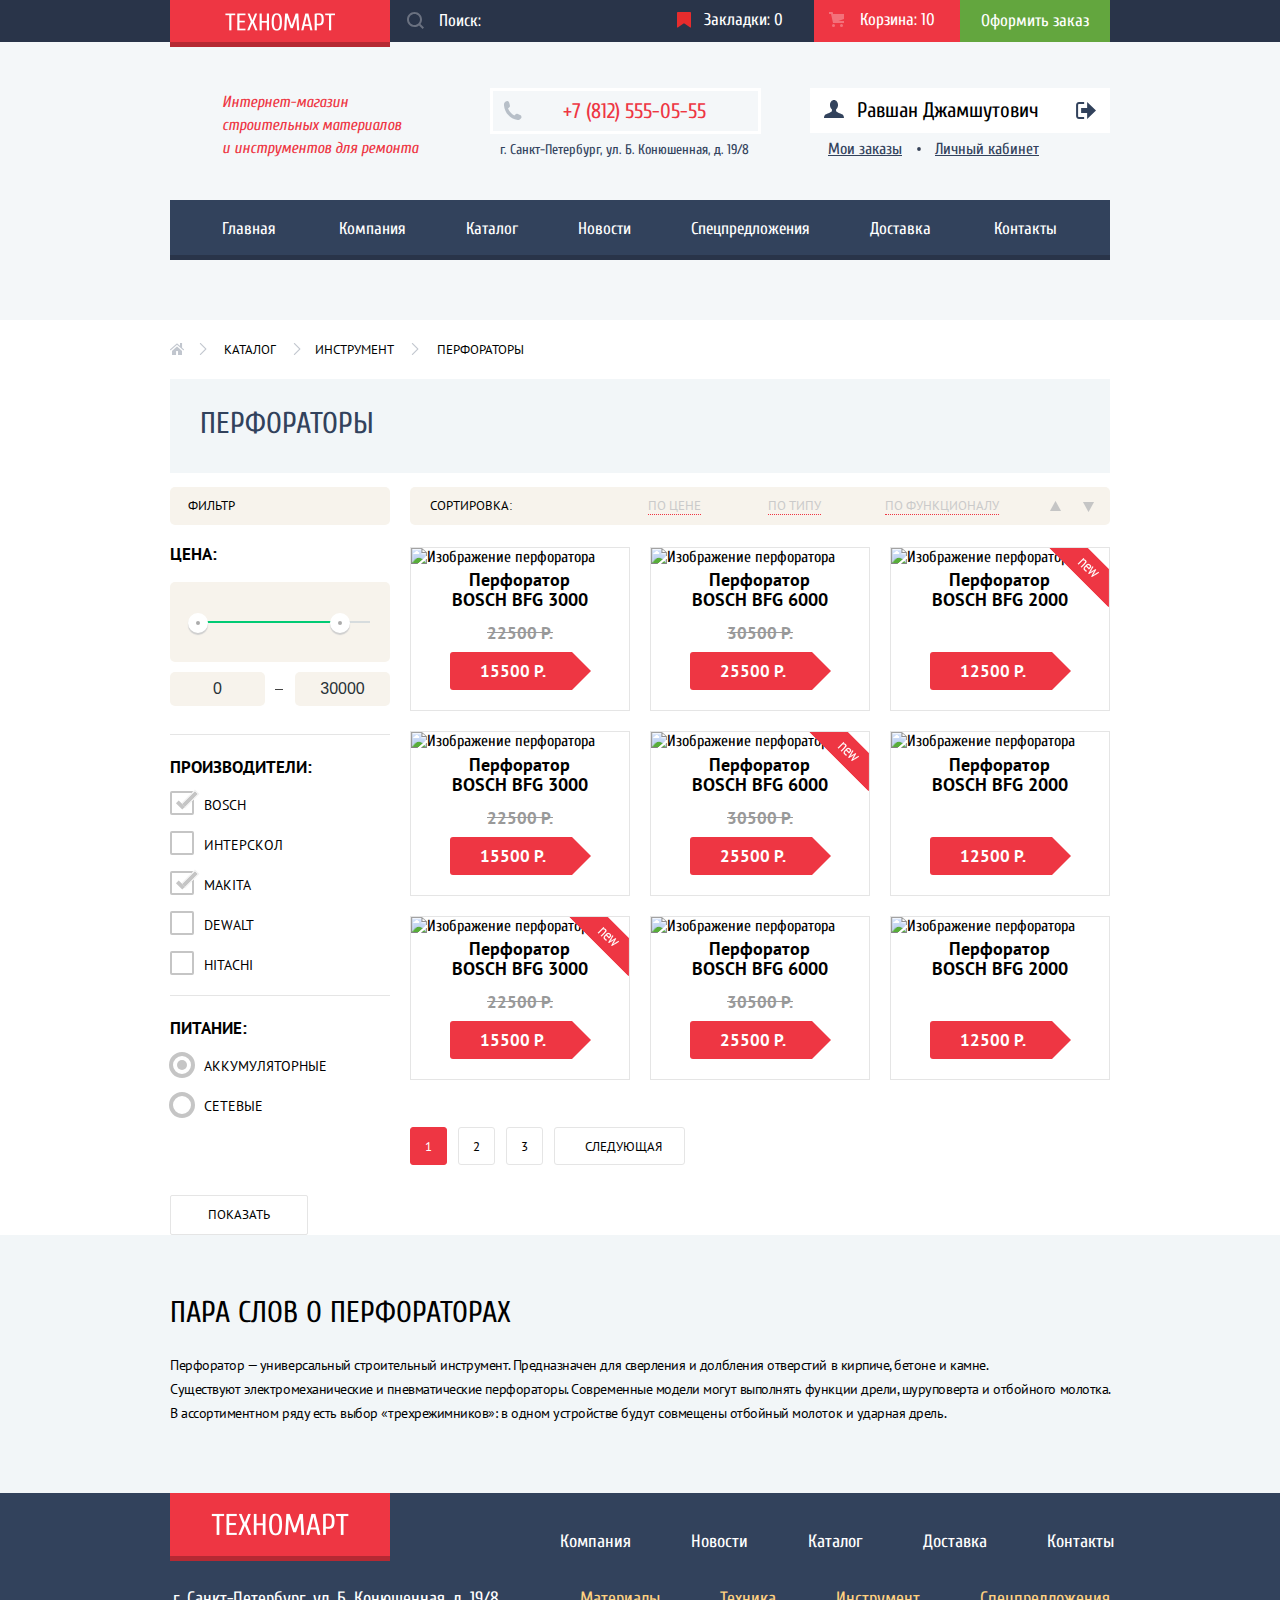
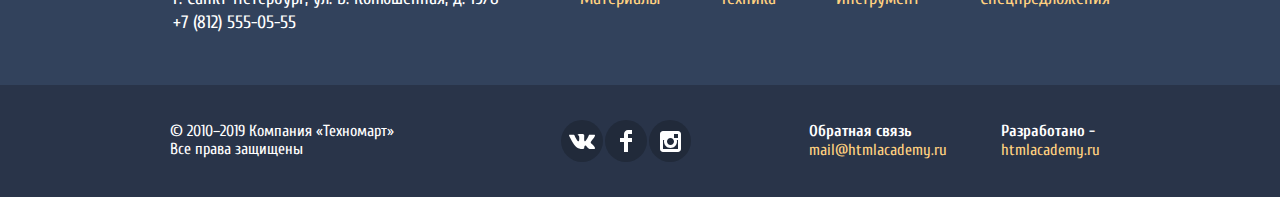
==== commit 7a014a38: "Защита" ====
--- a/catalog.html
+++ b/catalog.html
@@ -2,6 +2,8 @@
 <html lang="ru">
   <head>
     <meta charset="utf-8">
+    <meta name="format-detection" content="telephone=no">
+    <meta http-equiv="X-UA-Compatible" content="IE=edge" />
     <title>HTML Academy: Техномарт</title>
     <link href="https://fonts.googleapis.com/css?family=Cuprum:400,400i,700%7CPT+Sans:400,700&amp;subset=cyrillic" rel="stylesheet">
     <link rel="stylesheet" href="css/normalize.css">
@@ -9,7 +11,7 @@
   </head>
   <body class="inner">
     <header class="main-header">
-    	 <div class="top-menu">
+    	 <div class="top-menu inner-top-menu">
           <div class="container">
             <a href="index.html" class="logo"><img src="img/logo.png" width="110" height="18" alt="Логотип Техномарта"></a>
             <form class="header-search" action="https://echo.htmlacademy.ru" method="get">
@@ -35,10 +37,11 @@
               </p>
             </div>
             <div class="inner-menu-navigation">
-              <a class="user" href="#">Равшан Джамшутович</a>
+              <a class="user" href="profile.html">Равшан Джамшутович</a>
+              <a class="user-logout" href="index.html">Выход</a>
               <ul class="inner-navigation">
-                <li><a href="#">Мои заказы</a></li>
-                <li><a href="#">Личный кабинет</a></li> 
+                <li class="inner-navigation-item"><a href="#">Мои заказы</a></li>
+                <li class="inner-navigation-item"><a href="#">Личный кабинет</a></li> 
               </ul>
             </div>
           </div>  
@@ -47,13 +50,13 @@
           <div class="container">
             <div class="background-wrapper">
               <ul class="site-navigation">
-                <li><a href="index.html">Главная</a></li>
-                <li><a href="#">Компания</a></li>
-                <li><a href="catalog.html">Каталог</a></li>
-                <li><a href="#">Новости</a></li>
-                <li><a href="#">Спецпредложения</a></li>
-                <li><a href="#">Доставка</a></li>
-                <li><a href="#">Контакты</a></li>
+                <li class="site-navigation-item"><a href="index.html">Главная</a></li>
+                <li class="site-navigation-item"><a href="#">Компания</a></li>
+                <li class="site-navigation-item"><a href="catalog.html">Каталог</a></li>
+                <li class="site-navigation-item"><a href="#">Новости</a></li>
+                <li class="site-navigation-item"><a href="#">Спецпредложения</a></li>
+                <li class="site-navigation-item"><a href="#">Доставка</a></li>
+                <li class="site-navigation-item"><a href="#">Контакты</a></li>
               </ul>
             </div>
           </div>
@@ -163,13 +166,12 @@
               <div><a href="#">По цене</a></div>
               <div><a href="#">По типу</a></div>
               <div><a href="#">По функционалу</a></div>
-              <div><a class="arrow-up" href="#"></a></div>
-              <div><a class="arrow-down" href="#"></a></div>
+              <div><a class="arrow-up" href="#">Сортировка по возрастанию</a></div>
+              <div><a class="arrow-down" href="#">Сортировка по убыванию</a></div>
             </div>
             <ul class="products-list">
               <li class="product-item">
                 <div class="product-item-wrapper">
-                  <div class="flag flag-new visually-hidden">новинка</div>
                   <div>
                     <img src="img/perforator_1.jpg" width="218" height="170" alt="Изображение перфоратора">
                   </div>
@@ -189,7 +191,6 @@
               </li>
               <li class="product-item">
                 <div class="product-item-wrapper">
-                  <div class="flag flag-new visually-hidden">новинка</div>
                   <div>
                     <img src="img/perforator_2.jpg" width="218" height="170" alt="Изображение перфоратора">
                   </div>
@@ -208,8 +209,7 @@
                 </div>
               </li>
               <li class="product-item">
-                <div class="product-item-wrapper">
-                  <div class="flag flag-new">новинка</div>
+                <div class="product-item-wrapper flag">
                   <div>
                     <img src="img/perforator_1.jpg" width="218" height="170" alt="Изображение перфоратора">
                   </div>
@@ -229,7 +229,6 @@
               </li>
               <li class="product-item">
                 <div class="product-item-wrapper">
-                  <div class="flag flag-new visually-hidden">новинка</div>
                   <div>
                     <img src="img/perforator_1.jpg" width="218" height="170" alt="Изображение перфоратора">
                   </div>
@@ -248,8 +247,7 @@
                 </div>
               </li>
               <li class="product-item">
-                <div class="product-item-wrapper">
-                  <div class="flag flag-new">новинка</div>
+                <div class="product-item-wrapper flag">
                   <div>
                     <img src="img/perforator_2.jpg" width="218" height="170" alt="Изображение перфоратора">
                   </div>
@@ -269,7 +267,6 @@
               </li>
               <li class="product-item">
                 <div class="product-item-wrapper">
-                  <div class="flag flag-new visually-hidden">новинка</div>
                   <div>
                     <img src="img/perforator_1.jpg" width="218" height="170" alt="Изображение перфоратора">
                   </div>
@@ -288,8 +285,7 @@
                 </div>
               </li>
               <li class="product-item">
-                <div class="product-item-wrapper">
-                  <div class="flag flag-new">новинка</div>
+                <div class="product-item-wrapper flag">
                   <div>
                     <img src="img/perforator_1.jpg" width="218" height="170" alt="Изображение перфоратора">
                   </div>
@@ -309,7 +305,6 @@
               </li>
               <li class="product-item">
                 <div class="product-item-wrapper">
-                  <div class="flag flag-new visually-hidden">новинка</div>
                   <div>
                     <img src="img/perforator_2.jpg" width="218" height="170" alt="Изображение перфоратора">
                   </div>
@@ -329,7 +324,6 @@
               </li>
               <li class="product-item">
                 <div class="product-item-wrapper">
-                  <div class="flag flag-new visually-hidden">новинка</div>
                   <div>
                     <img src="img/perforator_1.jpg" width="218" height="170" alt="Изображение перфоратора">
                   </div>
@@ -453,7 +447,7 @@
         </div>
       </div>
    </footer>
-    <section class="modal modal-basket visually-hidden">
+    <section class="modal modal-basket">
       <h2 class="visually-hidden">Корзина</h2>
       <p>Товар добавлен в корзину!</p>
         <div class="button-wrapper">
--- a/css/min.css
+++ b/css/min.css
@@ -1 +1 @@
-body{margin:0;font-family:'Cuprum',Arial,sans-serif;font-weight:400;color:#000;background-color:#fff}a{text-decoration:none}.visually-hidden{position:absolute;clip:rect(0 0 0 0);-webkit-clip-path:inset(100%);clip-path:inset(100%);overflow:hidden;white-space:nowrap;width:1px;height:1px;margin:-1px;border:0;padding:0}.main-header{background-color:#f4f7f9;padding-bottom:60px}.top-menu{background-color:#293449;font-size:17px;line-height:18px;color:#fff;width:100%;margin-bottom:46px}.container{margin:0 auto;padding:0 10px;width:940px;display:-webkit-box;display:-ms-flexbox;display:flex}.top-menu .container{height:42px;-webkit-box-pack:justify;-ms-flex-pack:justify;justify-content:space-between}.top-menu .logo{background-color:#ee3643;display:block;position:relative;padding:13px 0 12px 0;width:220px;height:18px;text-align:center}.top-menu .logo::after{content:"";display:block;position:absolute;top:42px;left:0;width:220px;height:5px;background-color:#9a212a}.top-menu .header-search{display:-webkit-box;display:-ms-flexbox;display:flex}.header-search label{padding:13px 0 13px 0}.top-menu .features{line-height:39px;vertical-align:middle;color:#fff;background-image:url(../img/icon-bookmark.svg);background-position:17px 12px;background-repeat:no-repeat;display:block;-webkit-box-sizing:border-box;box-sizing:border-box;margin-right:0;padding-left:44px;width:155px}.top-menu .features:last-of-type{width:146px;padding-left:46px;background-image:url(../img/cart-icon.svg);background-position:15px 12px;background-repeat:no-repeat}.top-menu .features:last-of-type:hover{background-image:url(../img/cart-icon-hover.svg)}.top-menu .features:last-of-type:active{background-image:url(../img/cart-icon-active.svg)}.top-menu input{background-color:#293449;background-image:url(../img/icon-search.svg);background-position:17px 12px;background-repeat:no-repeat;border:none;font-size:17px;line-height:18px;color:#000;width:270px;padding:0 0 0 49px}.top-menu input[type=search]::-webkit-input-placeholder{color:#fff}.top-menu input[type=search]:-ms-input-placeholder{color:#fff}.top-menu input[type=search]::-ms-input-placeholder{color:#fff}.top-menu input[type=search]::placeholder{color:#fff;opacity:1}.top-menu .checkout{font-size:17px;line-height:18px;color:#fff;cursor:pointer;border:none;width:150px;padding:0;background-color:#63a63e}.top-menu .logo:hover{background-color:#ca2c37}.top-menu input:hover,.top-menu label:hover,.top-menu .features:hover{background-color:#212a3a}.top-menu .features:hover{background-image:url(../img/icon-bookmark-hover.svg)}.top-menu .features:active{background-image:url(../img/icon-bookmark-active.svg)}.top-menu .checkout:hover{background-color:#5fbb2d}.top-menu .logo:active{background-color:#ba2732}.top-menu .features:active{background-color:#161d29;color:#999ca1}.top-menu .checkout:active{background-color:#518534;color:#999ca1}.top-menu input:hover{background-image:url(../img/icon-search-hover.svg)}.top-menu input:focus{background-image:url(../img/icon-search-focus.svg);background-color:#fff}.main-header-content{margin-bottom:38px}.main-header-content h1{font-size:16px;line-height:23px;font-weight:400;font-style:italic;color:#ee3643;width:300px;margin:0 20px 0 0;padding:3px 51px 0 52px;margin-right:20px;-webkit-box-sizing:border-box;box-sizing:border-box}.header-contacts{font-size:14px;line-height:24px;color:#32425c;width:300px;margin-right:20px}.header-contacts span{border:3px solid #fff;font-size:21px;line-height:21px;color:#ee3643;position:relative;display:block;width:270px;-webkit-box-sizing:border-box;box-sizing:border-box;padding:10px 50px 9px 70px}.header-contacts span::before{content:"";position:absolute;top:10px;left:10px;width:19px;height:19px;background-image:url(../img/icon-phone.svg);background-repeat:no-repeat;background-position:0 0}.header-contacts p{margin:4px 0 0 10px}.top-menu-navigation{width:300px}.user-navigation{display:-webkit-box;display:-ms-flexbox;display:flex;margin:0 0 0 20px;padding:0;list-style:none}.user-navigation li{font-size:21px;line-height:18px;padding:14px 23px 14px 23px;background-color:#fff}.user-navigation li:first-child{margin-right:10px;padding:14px 27px 14px 46px}.user-navigation li:last-child{width:150px}.user-navigation a{color:#000}.user-navigation a:hover{color:#ee3643}.user-navigation a:active{color:#b2b2b2}.user-navigation .login-link{position:relative}.user-navigation .login-link::before{content:"";position:absolute;top:4px;left:-37px;width:25px;height:17px;background-image:url(../img/icon-login.svg);background-repeat:no-repeat;background-position:4px -1px}.user-navigation .login-link:hover::before{background-image:url(../img/icon-login-hover.svg)}.user-navigation .login-link:active::before{background-image:url(../img/icon-login.svg)}.background-wrapper{width:940px;margin:0 auto;background-color:#32425c;-webkit-box-shadow:inset 0 -5px 0 0 #293449;box-shadow:inset 0 -5px 0 0 #293449}.site-navigation{list-style:none;display:-webkit-box;display:-ms-flexbox;display:flex;margin:0;padding:0}.site-navigation a{font-size:17px;line-height:22px;color:#fff;display:block;padding:18px 30px 20px 30px}.site-navigation li:first-child a{padding-left:52px}.site-navigation li:nth-child(2) a{padding-left:33px}.site-navigation li:last-child a{padding-right:48px;padding-left:33px}.site-navigation a:hover{background-color:#293449}.site-navigation a:active{background-color:#1d2739;color:#8e939c}.promo-block{margin-bottom:53px}.products-services{display:flex;flex-direction:column;flex-wrap:wrap;width:940px;margin:58px 0 0 0;padding:0}.products-services .row{display:flex;justify-content:space-between;flex-direction:row}.products-services .first-row{margin-bottom:20px}.products-services .col-1{width:620px}.products-services .col-2{display:flex;flex-direction:column;justify-content:space-between}.products-services .products-services-item{width:300px;height:123px;background-color:#ffbf47}.products-services .products-services-item-1{position:relative;background-image:url(../img/icon-1.png);background-repeat:no-repeat;background-position:212px 32px}.products-services .products-services-item-2{background-color:#3bbce3;background-image:url(../img/icon-2.png);background-repeat:no-repeat;background-position:197px 33px}.products-services .products-services-item-3{background-color:#dc91d8;background-image:url(../img/icon-3.png);background-repeat:no-repeat;background-position:191px 31px}.products-services .products-services-item-4{position:relative;width:620px;height:266px}.products-services .products-services-item-5{background-color:#8ed78f;background-image:url(../img/icon-4.png);background-repeat:no-repeat;background-position:196px 26px}.products-services .products-services-item-6{background-image:url(../img/icon-5.png);background-repeat:no-repeat;background-position:191px 31px}.products-services-item b{display:block;margin-bottom:15px;font-family:'Cuprum',Arial,sans-serif;font-size:24px;line-height:22px;font-weight:700;color:#fff}.products-services-item p{margin-top:26px;margin-left:23px}.products-services-item a{font-size:14px;line-height:18px;text-align:center;text-transform:uppercase;color:#fff;background-color:rgba(178,178,178,.45);display:block;width:135px;padding:10px 20px 10px 25px;border-radius:3px;-webkit-box-sizing:border-box;box-sizing:border-box}.products-services .products-services-item-4 .open-catalog{font-size:14px;line-height:18px;text-align:center;text-transform:uppercase;color:#fff;background-color:#ee3643;position:absolute;bottom:20px;left:25px;padding:10px 40px 10px 40px;border-radius:3px;width:195px;-webkit-box-sizing:border-box;box-sizing:border-box}.products-services .products-services-item-4 .open-catalog:hover{background-color:#ca2c37}.products-services .products-services-item-4 .open-catalog:active{background-color:#ba2732}.products-services-item a:hover{background-color:rgba(178,178,178,.65)}.products-services-item a:active{background-color:rgba(178,178,178,1)}.products-services-item .flag{position:absolute;top:0;right:0;width:60px;height:60px;text-indent:-1000px;overflow:hidden;z-index:20}.products-services-item .flag-new{background-image:url(../img/new-flag.png);background-repeat:no-repeat;background-position:0 0}.slider{max-width:100%;position:relative;margin:auto;height:266px;margin-bottom:15px}.products-services-item{position:relative}.slider .item img{-o-object-fit:cover;object-fit:cover;width:100%;height:266px}.slider .prev,.slider .next{cursor:pointer;position:absolute;top:0;top:50%;width:auto;margin-left:25px;margin-top:-19px;padding:21px 16px;font-weight:700;font-size:18px;-webkit-transition:0.6s ease;-o-transition:0.6s ease;transition:0.6s ease;border-radius:0 3px 3px 0;background-color:rgba(178,178,178,0);background-image:url(../img/icon-left.png);background-repeat:no-repeat;background-position:0 0}.slider .next{margin-right:20px;right:0;border-radius:3px 0 0 3px;background-image:url(../img/icon-right.png);background-repeat:no-repeat;background-position:10px 0}.slider .prev:hover,.slider .next:hover,.slider .prev:active,.slider .next:active{background-color:rgba(178,178,178,0)}.slideText{position:absolute;color:#fff;font-size:18px;line-height:17px;left:23px;top:23px}.slideText b{margin-bottom:6px;font-size:36px;line-height:36px;text-transform:uppercase}.slider-dots{position:absolute;bottom:30px;left:292px}.slider-dots_item{cursor:pointer;height:8px;width:8px;margin:0 2px;background-color:#fff;border:2px solid #fff;border-radius:50%;display:inline-block;vertical-align:middle;-webkit-transition:background-color 0.6s ease;-o-transition:background-color 0.6s ease;transition:background-color 0.6s ease}.active,.slider-dots_item:hover{background-color:#ee3643}.popular-products .container{-webkit-box-orient:vertical;-webkit-box-direction:normal;-ms-flex-direction:column;flex-direction:column}.popular-goods-wrapper{position:relative;margin-bottom:21px}.popular-goods-wrapper h2{font-size:30px;line-height:30px;font-weight:400;text-transform:uppercase;color:#32425c;background-color:#f9f5f0;padding:32px 30px 28px 30px;margin:0}.popular-goods-wrapper a{font-size:14px;line-height:18px;text-align:center;text-transform:uppercase;color:#fff;background-color:#ee3643;position:absolute;bottom:27px;right:24px;padding:8px 54px 8px 53px;border-radius:3px;width:253px;-webkit-box-sizing:border-box;box-sizing:border-box}.popular-goods-wrapper a:hover{background-color:#ca2c37}.popular-goods-wrapper a:active{background-color:#ba2732}.popular-products-list{list-style:none;display:-webkit-box;display:-ms-flexbox;display:flex;-webkit-box-pack:justify;-ms-flex-pack:justify;justify-content:space-between;margin:0;padding:0}.popular-brands{margin-bottom:65px}.popular-brands .container{-webkit-box-orient:vertical;-webkit-box-direction:normal;-ms-flex-direction:column;flex-direction:column}.popular-brands-wrapper{position:relative;margin-bottom:22px}.popular-brands-list{list-style:none;display:-webkit-box;display:-ms-flexbox;display:flex;-ms-flex-wrap:wrap;flex-wrap:wrap;-webkit-box-pack:justify;-ms-flex-pack:justify;justify-content:space-between;margin:0;padding:0}.brand-item{margin-bottom:14px}.brand-item a{display:block;-webkit-box-sizing:border-box;box-sizing:border-box;border:solid 1px #eaeaea}.brand-item a:hover{-webkit-box-shadow:0 10px 25px 0 rgba(41,52,73,.5);box-shadow:0 10px 25px 0 rgba(41,52,73,.5)}.popular-brands-wrapper h2{font-size:30px;line-height:30px;font-weight:400;text-transform:uppercase;color:#32425c;background-color:#f9f5f0;padding:27px 30px 27px 30px;margin:0}.popular-brands-wrapper a{font-size:14px;line-height:18px;text-align:center;text-transform:uppercase;color:#fff;background-color:#ee3643;position:absolute;bottom:23px;right:24px;padding:10px 54px 10px 54px;border-radius:3px;width:253px;-webkit-box-sizing:border-box;box-sizing:border-box}.popular-brands-wrapper a:hover{background-color:#ca2c37}.popular-brands-wrapper a:active{background-color:#ba2732}.services{background-color:#f2f6f8}.services .container{-webkit-box-orient:vertical;-webkit-box-direction:normal;-ms-flex-direction:column;flex-direction:column}.services .first-row{margin-top:40px;padding-top:22px}.services .first-row h2{margin:0;font-size:30px;line-height:30px;font-weight:400;text-transform:uppercase}.services .first-row p{display:block;width:417px;margin-top:29px;margin-bottom:68px;font-family:'PT Sans',Arial,sans-serif;font-size:13px;line-height:24px}.services .second-row{display:-webkit-box;display:-ms-flexbox;display:flex}.tabs{position:relative;height:283px;padding:0}.tabs .tabs-wrap{float:left;width:200px}.tabs section{position:absolute;top:0;left:320px;display:none;width:630px;height:270px;padding:0;background-color:#f2f6f8}.tab-item1{background-image:url(../img/delivery.png);background-position:151px 25px;background-repeat:no-repeat}.tab-item2{background-image:url(../img/guarantee.png);background-position:243px 7px;background-repeat:no-repeat}.tab-item3{background-image:url(../img/credit.png);background-position:163px 6px;background-repeat:no-repeat}.tabs section h2{font-size:36px;line-height:36px;font-weight:400;text-transform:uppercase;color:#32425c;margin:0;margin-bottom:25px}.tabs section p{display:block;margin:0;font-family:'PT Sans',Arial,sans-serif;font-size:13px;line-height:24px;color:#000}.tab-item1 p{width:300px}.tab-item2 p{width:401px}.tab-item3 p{width:302px}.tab-item3 a{font-size:14px;line-height:18px;text-align:center;text-transform:uppercase;color:#fff;background-color:#ee3643;display:block;margin-top:30px;padding:14px 40px 10px 40px;border-radius:3px;width:220px;-webkit-box-sizing:border-box;box-sizing:border-box}.tab-item3 a:hover{background-color:#ca2c37}.tab-item3 a:active{background-color:#ba2732}.tabs input{display:none;position:absolute}.tabs label{position:absolute;top:0;left:0;display:block;width:240px;height:62px;margin-left:0;padding:16px 22px;border-top:1px solid #405069;border-bottom:1px solid #293449;-webkit-box-sizing:border-box;box-sizing:border-box;font-size:21px;line-height:30px;font-weight:700;color:#fff;background:#32425c}.tabs label:nth-of-type(1)::after{content:"";position:absolute;top:-40px;right:0;width:10px;height:279px;background-image:url(../img/tabs-shadow.png);background-repeat:no-repeat;background-position:0 0;z-index:2}.tabs label:nth-of-type(2){top:62px;left:0}.tabs label:nth-of-type(3){top:124px;left:0}.tabs label:hover{background-color:#293449;cursor:pointer}.tabs input:checked+label{color:#293449;background:#fff;border:none}#tab1:checked~#content-tab1,#tab2:checked~#content-tab2,#tab3:checked~#content-tab3{display:block}.about-company-cont{-webkit-box-pack:justify;-ms-flex-pack:justify;justify-content:space-between}.about-company{margin-top:80px;margin-bottom:39px;width:540px}.contacts{margin-top:80px}.about-company h2{font-size:30px;line-height:30px;font-weight:400;text-transform:uppercase;color:#000;margin:0}.about-company p{font-family:'PT Sans',Arial,sans-serif;font-size:14px;line-height:24px;letter-spacing:-.4px;margin-top:28px;margin-bottom:0}.about-company p:nth-of-type(2){margin-top:23px;font-size:13px;letter-spacing:.2px;display:block;width:460px}.delivery-list{list-style:none;font-size:18px;line-height:20px;margin-top:20px;margin-bottom:36px;padding-left:36px}.delivery-list li{position:relative;margin-bottom:20px}.delivery-list li::before{content:"";position:absolute;top:8px;left:-35px;width:25px;height:2px;background-color:#ee3643}.about-company a{font-size:14px;line-height:18px;text-align:center;text-transform:uppercase;color:#fff;background-color:#ee3643;display:block;padding:10px 41px 10px 39px;border-radius:3px;width:220px;-webkit-box-sizing:border-box;box-sizing:border-box}.about-company a:hover{background-color:#ca2c37}.about-company a:active{background-color:#ba2732}.contacts h2{font-size:30px;line-height:30px;font-weight:400;text-transform:uppercase;color:#000;margin:0}.contacts p{font-family:'PT Sans',Arial,sans-serif;font-size:13px;line-height:24px;margin-top:26px;margin-bottom:0;display:block;width:200px}.contacts img{margin-top:33px;margin-bottom:33px}.contacts a{font-size:14px;line-height:18px;text-align:center;text-transform:uppercase;color:#fff;background-color:#ee3643;display:block;padding:10px 40px 10px 45px;border-radius:3px;width:300px;-webkit-box-sizing:border-box;box-sizing:border-box}.contacts a:hover{background-color:#ca2c37}.contacts a:active{background-color:#ba2732}.main-footer{background-color:#32425c;margin-top:49px}.main-footer .container{-webkit-box-orient:vertical;-webkit-box-direction:normal;-ms-flex-direction:column;flex-direction:column}.footer-nav{display:-webkit-box;display:-ms-flexbox;display:flex;-webkit-box-pack:justify;-ms-flex-pack:justify;justify-content:space-between}.footer-nav-list{display:-webkit-box;display:-ms-flexbox;display:flex}.footer-nav .logo{background-color:#ee3643;-webkit-box-shadow:inset 0 -5px 0 0 rgba(0,0,0,.24);box-shadow:inset 0 -5px 0 0 rgba(0,0,0,.24);-webkit-box-sizing:border-box;box-sizing:border-box;margin:0;padding:20px 0 20px 0;width:220px;height:68px;text-align:center}.footer-nav-list{list-style:none;font-size:18px;line-height:27px;margin:0;padding:0;width:550px}.footer-nav-list li{margin-right:60px;padding-top:35px}.footer-nav-list a{color:#fff}.footer-nav-list a:hover{text-decoration:underline}.footer-nav-list a:active{color:#929caa;text-decoration:none}.footer-center{display:-webkit-box;display:-ms-flexbox;display:flex;-webkit-box-pack:justify;-ms-flex-pack:justify;justify-content:space-between;margin-top:26px;margin-bottom:50px}.footer-contacts{font-size:18px;line-height:24px;color:#fff;width:340px;margin:0;padding-left:3px}.products-menu-list{list-style:none;font-size:18px;line-height:24px;display:-webkit-box;display:-ms-flexbox;display:flex;margin:0;padding:0}.products-menu-list li{margin-left:60px}.products-menu-list a{color:#ffd180}.products-menu-list a:hover{text-decoration:underline}.products-menu-list a:active{color:#998a6e;text-decoration:none}.footer-down{background-color:#293449}.footer-down .container{-webkit-box-orient:horizontal;-webkit-box-direction:normal;-ms-flex-direction:row;flex-direction:row;padding-top:37px;padding-bottom:35px}.footer-copyright{font-size:16px;line-height:18px;color:#fff;width:300px;margin:0 159px 0 0}.footer-social{width:300px;margin-right:7px}.feedback-wrapper{display:-webkit-box;display:-ms-flexbox;display:flex;width:382px}.footer-social-list{list-style:none;display:-webkit-box;display:-ms-flexbox;display:flex;-ms-flex-wrap:wrap;flex-wrap:wrap;-webkit-box-pack:justify;-ms-flex-pack:justify;justify-content:space-between;width:130px;margin:0;margin-left:-4px;margin-top:-2px;padding:0}.social-button{display:-webkit-box;display:-ms-flexbox;display:flex;-webkit-box-align:center;-ms-flex-align:center;align-items:center;-webkit-box-pack:center;-ms-flex-pack:center;justify-content:center;border-radius:50%;width:42px;height:42px;background-color:#212a3a}.social-button:hover,.social-button:active{background-color:#ee3643}.footer-feedback{margin:0;margin-right:54px}.footer-developers{margin:0}.footer-feedback b{font-size:16px;line-height:18px;color:#fff}.footer-feedback a{font-size:16px;line-height:18px;color:#ffd180}.footer-feedback a:hover{text-decoration:underline}.footer-feedback a:active{text-decoration:none;color:#c73644}.footer-developers b{font-size:16px;line-height:18px;color:#fff}.footer-developers a{font-size:16px;line-height:18px;color:#ffd180}.footer-developers a:hover{text-decoration:underline}.footer-developers a:active{text-decoration:none;color:#c73644}.inner .top-menu .features:last-of-type{background-image:url(../img/cart-icon2.svg)}.inner .top-menu .features:last-of-type:hover{background-image:url(../img/cart-icon-hover.svg)}.inner .top-menu .features:last-of-type:active{background-image:url(../img/cart-icon-active.svg)}.inner ul{list-style:none}.inner .features-red{background-color:#ee3643}.inner-menu-navigation{width:300px}.inner-menu-navigation a{font-size:21px;line-height:21px;color:#000;display:block;background-color:#fff;padding:12px 67px 12px 47px}.user{position:relative}.user::before{content:"";position:absolute;top:12px;left:14px;width:20px;height:18px;background-image:url(../img/icon-user.svg);background-repeat:no-repeat;background-position:0 0}.user:hover::before{background-image:url(../img/icon-user-hover.svg)}.user:active::before{background-image:url(../img/icon-user.svg)}.user::after{content:"";position:absolute;top:14px;right:11px;width:20px;height:18px;background-image:url(../img/icon-logout.svg);background-repeat:no-repeat;background-position:0 0}.user:hover::after{background-image:url(../img/icon-logout-hover.svg)}.user:active::after{background-image:url(../img/icon-logout.svg)}.inner-menu-navigation a:active{color:#b2b2b2}.inner-navigation{display:-webkit-box;display:-ms-flexbox;display:flex;margin:0;padding:7px 0 0 0}.inner-navigation li{background-color:#f4f7f9;padding-left:18px}.inner-navigation li:last-child{padding-left:33px}.inner-navigation li:last-child a{position:relative}.inner-navigation li:last-child a::before{content:"";position:absolute;top:7px;left:-18px;width:4px;height:4px;background-image:url(../img/Shape1copy.svg);background-repeat:no-repeat;background-position:0 0}.inner-navigation a{font-size:16px;line-height:18px;text-decoration:underline;color:#32425c;background-color:#f4f7f9;margin:0;padding:0}.inner-navigation a:hover{color:#ee3643}.inner-navigation a:active{color:#b2b2b2}.breadcrumbs{list-style:none;display:-webkit-box;display:-ms-flexbox;display:flex;margin:0;padding:21px 0 20px 0}.breadcrumbs li{font-family:'PT Sans',Arial,sans-serif;font-size:13px;line-height:18px;text-transform:uppercase;padding-left:39px;background-image:url(../img/icon-right-small.png);background-repeat:no-repeat;background-position:17px 2px}.breadcrumbs li:first-child{padding-left:54px;background-image:url(../img/icon-home.png);background-position:0 2px}.breadcrumbs li:last-child{padding-left:43px}.breadcrumbs a{color:#000}.inner .perforators{font-size:30px;line-height:30px;text-transform:uppercase;font-weight:400;color:#32425c;background-color:#f2f6f8;margin:0;padding:30px 0 34px 30px;width:940px}.filters fieldset{border:none;border-bottom:1px solid #e5e5e5;margin:0;margin-bottom:3px;padding:0}.filters ul{margin:0;padding:0}.filters-wrapper{width:220px;margin-right:20px}.catalog-wrapper{width:700px}.filters{margin-top:14px}.filters h3{font-family:'PT Sans',Arial,sans-serif;font-size:13px;line-height:18px;font-weight:400;text-transform:uppercase;padding:10px 18px;margin:0;background-color:#f7f3ec;border-radius:5px}.filter-item{margin:0;padding:0;border:none;width:220px;margin:50px auto}.range-filter{width:220px;margin-top:13px}.filter-item legend{font-size:18px;line-height:24px;text-transform:uppercase;font-weight:700}.range-controls{position:relative;height:41px;margin-bottom:10px;padding-top:39px;padding-right:20px;padding-left:20px;background-color:#f7f3ec;;border-radius:5px}.range-controls .scale{height:2px;background:#d7dcde}.range-controls .bar{width:70%;height:2px;background:#00ca74}.range-controls .toggle{position:absolute;top:31px;left:0;width:4px;height:4px;padding:0;border:8px solid #fff;background-color:#ababab;-webkit-box-shadow:0 2px 1px 0 #cfcfcf;box-shadow:0 2px 1px 0 #cfcfcf;border-radius:50%;cursor:pointer}.range-controls .toggle-min{left:18px}.range-controls .toggle-max{left:160px}.price-controls{font-size:0;margin-bottom:28px}.price-controls label{position:relative;display:inline-block;vertical-align:middle;width:50%;font-size:16px;text-transform:uppercase}.price-controls label:first-child::after{content:"";position:absolute;top:17px;right:-3px;width:8px;height:1px;background-color:#444}.price-controls input{-webkit-box-sizing:border-box;box-sizing:border-box;width:95px;padding:8px 10px;font-family:Roboto,Arial,sans-serif;font-size:16px;text-align:center;color:#283136;border:none;border-radius:5px;background:#f7f3ec}.max-price{text-align:right}.filter .power{border-bottom:none;margin-bottom:59px}.filters-panel{display:-webkit-box;display:-ms-flexbox;display:flex;margin-top:14px;margin-bottom:22px;padding-top:10px;padding-bottom:10px;background-color:#f7f3ec;border-radius:5px}.filters-panel div{font-family:'PT Sans',Arial,sans-serif;font-size:13px;line-height:18px;font-weight:400;text-transform:uppercase;-webkit-box-sizing:border-box;box-sizing:border-box;width:238px}.filters-panel div:nth-child(1){padding-left:20px}.filters-panel div:nth-child(2){width:120px}.filters-panel div:nth-child(3){width:117px}.filters-panel div:nth-child(4){position:relative;width:156px}.filters-panel div:nth-child(5){position:relative;width:32px}.filters-panel div:nth-child(6){position:relative;width:32px}.filters-panel a{color:#cacaca;border-bottom:1px dotted #ee3643}.filters-panel a:hover{color:#000;border-bottom:1px solid #ee3643}.filters-panel a:active{color:#ee3643;border-bottom:none}.filters-panel .arrow-up{display:block;width:28px;height:18px;border-bottom:none;background-image:url(../img/icon-up-dir.png);background-position:9px 4px;background-repeat:no-repeat}.filters-panel .arrow-down{display:block;width:28px;height:18px;border-bottom:none;background-image:url(../img/icon-down-dir.png);background-position:10px 5px;background-repeat:no-repeat}.filters-panel .arrow-up:hover{border-bottom:none;background-image:url(../img/icon-up-dir-black.png);background-position:0 6px;background-repeat:no-repeat}.filters-panel .arrow-up:active{border-bottom:none;background-image:url(../img/icon-up-dir-red.png);background-position:0 6px;background-repeat:no-repeat}.filters-panel .arrow-down:hover{border-bottom:none;background-image:url(../img/icon-down-dir-black.png);background-position:0 6px;background-repeat:no-repeat}.filters-panel .arrow-down:active{border-bottom:none;background-image:url(../img/icon-down-dir-red.png);background-position:0 6px;background-repeat:no-repeat}.inner legend{font-family:'PT Sans',Arial,sans-serif;font-size:17px;line-height:30px;font-weight:700;text-transform:uppercase;color:#000;padding-top:14px}.filter-option{font-family:'PT Sans',Arial,sans-serif;font-size:14px;line-height:20px;text-transform:uppercase;margin-bottom:20px}.filter-option:first-child{margin-top:13px}.checkbox-wrapper,.radiobuttons-wrapper{position:relative;padding-left:34px;cursor:pointer}.checkbox-wrapper input[type="checkbox"] + .checkbox-indicators{position:absolute;top:-5px;left:0;width:20px;height:20px;border:2px solid #b5b5b5;border-radius:2px}.checkbox-wrapper input[type="checkbox"]:disabled + .checkbox-indicators{border:2px solid #e9e9e9}.checkbox-wrapper input[type="checkbox"]:focus + .checkbox-indicators{outline:2px solid #48a1bf;outline:5px auto -webkit-focus-ring-color}.checkbox-wrapper input[type="checkbox"]:checked + .checkbox-indicators::before,.checkbox-wrapper input[type="checkbox"]:checked + .checkbox-indicators::after{content:"";position:absolute;height:4px;background-color:#b5b5b5}.checkbox-wrapper input[type="checkbox"]:disabled + .checkbox-indicators::before,.checkbox-wrapper input[type="checkbox"]:disabled + .checkbox-indicators::after{background-color:#e9e9e9}.checkbox-wrapper input[type="checkbox"]:checked + .checkbox-indicators::before{width:9px;top:10px;left:4px;z-index:3;-webkit-transform:rotate(45deg);-ms-transform:rotate(45deg);transform:rotate(45deg)}.checkbox-wrapper input[type="checkbox"]:checked + .checkbox-indicators::after{width:18px;top:3px;left:8px;-webkit-transform:rotate(-45deg);-ms-transform:rotate(-45deg);transform:rotate(-45deg);border:1px solid #fff}.power legend{margin-top:4px}.radiobuttons-wrapper input[type="radio"] + .radio-indicators{position:absolute;top:-5px;left:-1px;width:18px;height:18px;border:4px solid #b5b5b5;border-radius:50%}.radiobuttons-wrapper input[type="radio"]:disabled + .radio-indicators{border:4px solid #e9e9e9}.radiobuttons-wrapper input[type="radio"]:checked + .radio-indicators::after{content:"";position:absolute;top:4px;left:4px;width:10px;height:10px;background-color:#b5b5b5;border-radius:50%}.radiobuttons-wrapper input[type="radio"]:disabled + .radio-indicators::after{background-color:#e9e9e9}.filter-button{font-family:'PT Sans',Arial,sans-serif;font-size:13px;line-height:18px;color:#000;text-transform:uppercase;text-align:center;background-color:#fff;border:1px solid #e5e5e5;border-radius:2px;padding:10px 37px}.products-list{display:-webkit-box;display:-ms-flexbox;display:flex;-ms-flex-wrap:wrap;flex-wrap:wrap;-webkit-box-pack:justify;-ms-flex-pack:justify;justify-content:space-between;margin:0;padding:0}.product-item{border:1px solid #e5e5e5;width:220px;margin-bottom:20px;-webkit-box-sizing:border-box;box-sizing:border-box}.product-item:hover{-webkit-box-shadow:0 10px 25px 0 rgba(41,52,73,.5);box-shadow:0 10px 25px 0 rgba(41,52,73,.5)}.product-item-wrapper{position:relative}.product-item-wrapper .flag{position:absolute;top:-1px;right:-1px;width:60px;height:60px;text-indent:-1000px;overflow:hidden;z-index:20}.product-item-wrapper .flag-new{background-image:url(../img/new-flag.png);background-repeat:no-repeat;background-position:0 0}.product-item-buttons{position:absolute;top:0;left:0;width:218px;height:88px;padding:40px 0;background-color:rgba(255,255,255,1);z-index:10}.product-item h3{font-family:'PT Sans',Arial,sans-serif;font-size:18px;line-height:20px;font-weight:700;text-align:center;margin:0;width:157px;padding-left:30px;padding-right:10px;padding-top:4px}.product-item p{display:-webkit-box;display:-ms-flexbox;display:flex;-webkit-box-orient:vertical;-webkit-box-direction:normal;-ms-flex-direction:column;flex-direction:column;-webkit-box-align:center;-ms-flex-align:center;align-items:center;margin:0}.product-item .old-price{font-family:'PT Sans',Arial,sans-serif;font-size:17px;line-height:18px;font-weight:700;text-decoration:line-through;text-transform:uppercase;color:#999;min-height:20px;margin-top:14px;margin-bottom:8px}.product-item .price{font-family:'PT Sans',Arial,sans-serif;font-size:17px;line-height:18px;font-weight:700;text-transform:uppercase;color:#fff;position:relative;width:80px;margin:0 auto;margin-bottom:20px;padding:10px 30px 10px 30px;background:#ee3643;border-radius:3px}.product-item .price::after{content:"";position:absolute;top:0;right:-20px;width:0;height:0;border:19px solid white;border-left-color:#ee3643}.product-item .buy{font-family:'Cuprum',Arial,sans-serif;font-size:14px;line-height:18px;text-align:center;text-transform:uppercase;color:#fff;background-color:#63a63e}.product-item .marker{font-family:'Cuprum',Arial,sans-serif;font-size:14px;line-height:18px;text-align:center;text-transform:uppercase;color:#32425c;background-color:#fff}.product-item .marker:hover{border-color:#32425c}.product-item .marker:active{color:#c1c6ce;border-color:#c1c6ce}.product-item-buttons .buy,.product-item-buttons .marker{display:block;width:130px;margin:0 auto;margin-bottom:7px;padding:7px 0;border:3px solid #63a63e;border-bottom-color:#367315;border-radius:3px;cursor:pointer}.product-item-buttons .buy{position:relative}.product-item-buttons .buy:hover{background-color:#5fbb2d}.product-item-buttons .buy:active{background-color:#518534}.product-item-buttons .buy::before{content:"";position:absolute;top:7px;left:14px;width:15px;height:15px;background-image:url(../img/cart-icon-hover.svg);background-repeat:no-repeat;background-position:0 0;opacity:.3}.product-item-buttons .buy:hover::before,.product-item-buttons .buy:active::before{opacity:1}.product-item .product-item-buttons{display:none}.product-item:hover .product-item-buttons{display:block}.pagination-list{display:-webkit-box;display:-ms-flexbox;display:flex;margin:27px 0 59px 0;padding:0}.pagination-item{margin-right:11px}.pagination-item a{font-family:'PT Sans',Arial,sans-serif;font-size:13px;line-height:18px;text-align:center;color:#000;display:block;-webkit-box-sizing:border-box;box-sizing:border-box;height:38px;padding:10px 14px;border:1px solid #e5e5e5;border-radius:3px}.pagination-item:last-child a{text-transform:uppercase;padding-left:30px;padding-right:22px}.pagination-item-current a{color:#fff;background-color:#ee3643;border:1px solid #ee3643;border-radius:3px}.pagination-item a:hover{border:1px solid #bdc6ca}.perforator-description{background-color:#f2f6f8}.perforator-description .container{-webkit-box-orient:vertical;-webkit-box-direction:normal;-ms-flex-direction:column;flex-direction:column}.perforator-description h2{font-size:30px;line-height:30px;font-weight:400;text-transform:uppercase;margin:0;margin-top:63px}.perforator-description .description-text{font-family:'PT Sans',Arial,sans-serif;font-size:14px;line-height:24px;letter-spacing:-.47px;margin-top:25px;margin-bottom:68px}.inner .main-footer{margin-top:0}.modal{position:fixed;z-index:30}.modal-feedback{bottom:200px;left:50%;-webkit-box-sizing:border-box;box-sizing:border-box;-webkit-box-shadow:0 20px 40px 0 rgba(0,0,0,.75);box-shadow:0 20px 40px 0 rgba(0,0,0,.75);width:620px;padding-top:40px;margin-left:-310px;background-color:#fff;border-top:7px solid #ff5257}.wrire-us .fields-wrapper{padding-left:80px}.wrire-us p{display:inline-block;vertical-align:middle;margin:0}.wrire-us p:first-child{margin-right:16px}.wrire-us label{display:block;font-size:18px;line-height:18px;margin-bottom:13px}.wrire-us input[type='text']{font-family:'PT Sans',Arial,sans-serif;font-size:13px;line-height:18px;color:#a9a9a9;border:solid 2px #dee3e4;border-radius:2px;-webkit-box-sizing:border-box;box-sizing:border-box;width:220px;padding:12px 14px}.wrire-us input[type='text']:hover{border:solid 2px #b5b5b5}.wrire-us input[type='text']:active,.wrire-us input[type='text']:focus{border:solid 2px #ee3643}.comment-field-wrapper{margin-top:20px;margin-bottom:35px}.wrire-us textarea{font-family:'PT Sans',Arial,sans-serif;font-size:13px;line-height:18px;color:#a9a9a9;width:460px;height:110px;padding-left:14px;padding-top:12px;-webkit-box-sizing:border-box;box-sizing:border-box;border:solid 2px #dee3e4;border-radius:2px}.wrire-us textarea:hover{border:solid 2px #b5b5b5}.wrire-us textarea:active,.wrire-us textarea:focus{border:solid 2px #ee3643}.button-wrapper{background-color:#f4f4f4;padding:35px 0}.wrire-us button{font-size:14px;line-height:18px;text-align:center;text-transform:uppercase;color:#fff;background-color:#ee3643;display:block;margin:0 auto;padding:10px 41px 10px 39px;border-radius:3px;border:none;width:460px;-webkit-box-sizing:border-box;box-sizing:border-box}.wrire-us button:hover{background-color:#ca2c37}.wrire-us button:active{background-color:#ba2732}.modal-close{position:absolute;top:2px;right:2px;width:22px;height:22px;font-size:0;border:0;cursor:pointer;background:0}.modal-close::before,.modal-close::after{content:"";position:absolute;top:10px;left:2px;width:19px;height:3px;background-color:#ee3643}.modal-close::before{-webkit-transform:rotate(45deg);-ms-transform:rotate(45deg);transform:rotate(45deg)}.modal-close::after{-webkit-transform:rotate(-45deg);-ms-transform:rotate(-45deg);transform:rotate(-45deg)}.modal-map{bottom:355px;left:50%;margin-left:-470px;-webkit-box-shadow:0 20px 40px 0 rgba(0,0,0,.75);box-shadow:0 20px 40px 0 rgba(0,0,0,.75)}.modal-map p{margin:0;height:446px}.modal-basket{top:410px;left:50%;-webkit-box-sizing:border-box;box-sizing:border-box;-webkit-box-shadow:0 20px 40px 0 rgba(0,0,0,.75);box-shadow:0 20px 40px 0 rgba(0,0,0,.75);width:620px;margin-left:-310px;background-color:#fff;border-top:7px solid #ff5257}.modal-basket .button-wrapper{display:-webkit-box;display:-ms-flexbox;display:flex;-webkit-box-pack:justify;-ms-flex-pack:justify;justify-content:space-between;padding-left:80px;padding-right:80px;background-color:#f1f1f1}.modal-basket .modal-close{top:2px;right:5px}.modal-basket p{font-size:30px;line-height:66px;padding-left:180px;margin-top:46px;margin-bottom:46px;background-image:url(../img/form-1.png);background-position:80px 0;background-repeat:no-repeat}.modal-basket a{font-size:14px;line-height:18px;text-align:center;text-transform:uppercase;color:#fff;background-color:#ee3643;display:block;margin:0 auto;padding:10px 41px 10px 39px;border-radius:3px;border:none;width:220px;-webkit-box-sizing:border-box;box-sizing:border-box}.modal-basket a:hover{background-color:#ca2c37}.modal-basket a:active{background-color:#ba2732}.modal-basket a:nth-of-type(2){background-color:#fff;color:#000}+body{margin:0;font-family:'Cuprum',Arial,sans-serif;font-weight:400;color:#000;background-color:#fff}a{text-decoration:none}.visually-hidden{position:absolute;clip:rect(0 0 0 0);-webkit-clip-path:inset(100%);clip-path:inset(100%);overflow:hidden;white-space:nowrap;width:1px;height:1px;margin:-1px;border:0;padding:0}.main-header{background-color:#f4f7f9;padding-bottom:60px}.top-menu{background-color:#293449;font-size:17px;line-height:18px;color:#fff;width:100%;margin-bottom:46px}.container{margin:0 auto;padding:0 10px;width:940px;display:-webkit-box;display:-ms-flexbox;display:flex}.top-menu .container{height:42px;-webkit-box-pack:justify;-ms-flex-pack:justify;justify-content:space-between}.top-menu .logo{background-color:#ee3643;display:block;position:relative;padding:13px 0 12px 0;width:220px;height:18px;text-align:center}.top-menu .logo::after{content:"";display:block;position:absolute;top:42px;left:0;width:220px;height:5px;background-color:#b52933}.top-menu .header-search{display:-webkit-box;display:-ms-flexbox;display:flex}.header-search label{padding:13px 0 13px 0}.top-menu .features{line-height:39px;vertical-align:middle;color:#fff;background-image:url(../img/icon-bookmark.svg);background-position:17px 12px;background-repeat:no-repeat;display:block;-webkit-box-sizing:border-box;box-sizing:border-box;margin-right:0;padding-left:44px;width:155px}.top-menu .features:last-of-type{width:146px;padding-left:46px;background-image:url(../img/cart-icon.svg);background-position:15px 12px;background-repeat:no-repeat}.top-menu .features:last-of-type:hover{background-image:url(../img/cart-icon-hover.svg)}.top-menu .features:last-of-type:active{background-image:url(../img/cart-icon-active.svg)}.top-menu input{background-color:#293449;background-image:url(../img/icon-search.svg);background-position:17px 12px;background-repeat:no-repeat;border:none;font-size:17px;line-height:18px;color:#000;width:270px;padding:0 0 0 49px}.top-menu input[type=search]::-webkit-input-placeholder{color:#fff}.top-menu input[type=search]:-ms-input-placeholder{color:#fff}.top-menu input[type=search]::-ms-input-placeholder{color:#fff}.top-menu input[type=search]::placeholder{color:#fff;opacity:1}.top-menu .checkout{font-size:17px;line-height:18px;color:#fff;cursor:pointer;border:none;width:150px;padding:0;background-color:#63a63e}.top-menu .logo:hover{background-color:#ca2c37}.top-menu input:hover,.top-menu label:hover,.top-menu .features:hover{background-color:#212a3a}.top-menu .features:hover{background-image:url(../img/icon-bookmark-hover.svg)}.top-menu .features:active{background-image:url(../img/icon-bookmark-active.svg)}.top-menu .checkout:hover{background-color:#5fbb2d}.top-menu .logo:active{background-color:#ba2732}.top-menu .features:active{background-color:#161d29;color:#999ca1}.top-menu .checkout:active{background-color:#518534;color:#999ca1}.top-menu input:hover{background-image:url(../img/icon-search-hover.svg)}.top-menu input:focus{background-image:url(../img/icon-search-focus.svg);background-color:#fff}.main-header-content{margin-bottom:38px}.main-header-content h1{font-size:16px;line-height:23px;font-weight:400;font-style:italic;color:#ee3643;width:300px;margin:0 20px 0 0;padding:3px 51px 0 52px;margin-right:20px;-webkit-box-sizing:border-box;box-sizing:border-box}.header-contacts{font-size:14px;line-height:24px;color:#32425c;width:300px;margin-right:20px}.header-contacts span{border:3px solid #fff;font-size:21px;line-height:21px;color:#ee3643;position:relative;display:block;width:271px;-webkit-box-sizing:border-box;box-sizing:border-box;padding:10px 50px 9px 70px}.header-contacts span::before{content:"";position:absolute;top:10px;left:10px;width:19px;height:19px;background-image:url(../img/icon-phone.svg);background-repeat:no-repeat;background-position:0 0}.header-contacts p{margin:4px 0 0 10px}.top-menu-navigation{width:300px}.user-navigation{display:-webkit-box;display:-ms-flexbox;display:flex;margin:0 0 0 20px;padding:0;list-style:none}.user-navigation li{font-size:21px;line-height:18px;padding:14px 23px 14px 23px;background-color:#fff}.user-navigation li:first-child{margin-right:10px;padding:14px 27px 14px 46px}.user-navigation li:last-child{width:150px}.user-navigation a{color:#000}.user-navigation a:hover{color:#ee3643}.user-navigation a:active{color:#b2b2b2}.user-navigation .login-link{position:relative}.user-navigation .login-link::before{content:"";position:absolute;top:4px;left:-37px;width:25px;height:17px;background-image:url(../img/icon-login.svg);background-repeat:no-repeat;background-position:4px -1px}.user-navigation .login-link:hover::before{background-image:url(../img/icon-login-hover.svg)}.user-navigation .login-link:active::before{background-image:url(../img/icon-login.svg)}.background-wrapper{width:940px;margin:0 auto;background-color:#32425c;-webkit-box-shadow:inset 0 -5px 0 0 #293449;box-shadow:inset 0 -5px 0 0 #293449}.site-navigation{list-style:none;display:-webkit-box;display:-ms-flexbox;display:flex;margin:0;padding:0}.site-navigation a{font-size:17px;line-height:22px;color:#fff;display:block;padding:18px 30px 20px 30px}.site-navigation-item:first-child a{padding-left:52px}.site-navigation-item:nth-child(2) a{padding-left:33px}.site-navigation-item:last-child a{padding-right:52px;padding-left:33px}.site-navigation a:hover{background-color:#293449}.site-navigation a:active{background-color:#1d2739;color:#8e939c}.promo-block{margin-bottom:53px}.products-services{display:flex;flex-direction:column;flex-wrap:wrap;width:940px;margin:58px 0 0 0;padding:0}.products-services .row{display:flex;justify-content:space-between;flex-direction:row}.products-services .first-row{margin-bottom:20px}.products-services .col-1{width:620px}.products-services .col-2{display:flex;flex-direction:column;justify-content:space-between}.products-services .products-services-item{width:300px;height:123px;background-color:#ffbf47}.products-services .products-services-item-1{position:relative;background-image:url(../img/icon-1.png);background-repeat:no-repeat;background-position:212px 32px}.products-services .products-services-item-2{background-color:#3bbce3;background-image:url(../img/icon-2.png);background-repeat:no-repeat;background-position:197px 33px}.products-services .products-services-item-3{background-color:#dc91d8;background-image:url(../img/icon-3.png);background-repeat:no-repeat;background-position:191px 31px}.products-services .products-services-item-4{position:relative;width:620px;height:266px}.products-services .products-services-item-5{background-color:#8ed78f;background-image:url(../img/icon-4.png);background-repeat:no-repeat;background-position:196px 26px}.products-services .products-services-item-6{background-image:url(../img/icon-5.png);background-repeat:no-repeat;background-position:191px 31px}.products-services-item b{display:block;margin-bottom:15px;font-family:'Cuprum',Arial,sans-serif;font-size:24px;line-height:22px;font-weight:700;color:#fff}.products-services-item p{margin-top:26px;margin-left:23px}.products-services-item a{font-size:14px;line-height:18px;text-align:center;text-transform:uppercase;color:#fff;background-color:rgba(0,0,0,.15);display:block;width:135px;padding:10px 20px 10px 25px;border-radius:3px;-webkit-box-sizing:border-box;box-sizing:border-box}.products-services-item span{display:inline-block;pointer-events:none}.products-services-item-4 .open-catalog{font-size:14px;line-height:18px;text-align:center;text-transform:uppercase;color:#fff;background-color:#ee3643;position:absolute;bottom:20px;left:25px;padding:10px 40px 10px 40px;border-radius:3px;width:195px;-webkit-box-sizing:border-box;box-sizing:border-box}.products-services-item-4 .open-catalog:hover{background-color:#ca2c37}.products-services-item-4 .open-catalog:active{background-color:#ba2732}.products-services-item a:hover{background-color:rgba(0,0,0,.2)}.products-services-item a:active{background-color:rgba(0,0,0,.3)}.flag::after{content:"";position:absolute;top:0;right:0;width:60px;height:60px;overflow:hidden;z-index:20;background-image:url(../img/new-flag.png);background-repeat:no-repeat;background-position:0 0}.slider{max-width:100%;position:relative;margin:auto;height:266px;margin-bottom:15px}.products-services-item{position:relative}.slider .item img{-o-object-fit:cover;object-fit:cover;width:100%;height:266px}.slider .prev,.slider .next{cursor:pointer;position:absolute;top:0;top:50%;display:block;width:0;height:0;margin-left:25px;margin-top:-19px;padding:21px 16px;font-size:0;-webkit-transition:0.6s ease;-o-transition:0.6s ease;transition:0.6s ease;border-radius:0 3px 3px 0;background-color:rgba(178,178,178,0);background-image:url(../img/icon-left.png);background-repeat:no-repeat;background-position:0 0}.slider .next{margin-right:20px;right:0;border-radius:3px 0 0 3px;background-image:url(../img/icon-right.png);background-repeat:no-repeat;background-position:10px 0}.slider .prev:hover,.slider .next:hover,.slider .prev:active,.slider .next:active{background-color:rgba(178,178,178,0)}.slideText{position:absolute;color:#fff;font-size:18px;line-height:17px;left:23px;top:23px}.slideText b{margin-bottom:6px;font-size:36px;line-height:36px;text-transform:uppercase}.slider-dots{position:absolute;bottom:30px;left:292px}.slider-dots_item{cursor:pointer;height:8px;width:8px;margin:0 2px;background-color:#fff;border:2px solid #fff;border-radius:50%;display:inline-block;vertical-align:middle;-webkit-transition:background-color 0.6s ease;-o-transition:background-color 0.6s ease;transition:background-color 0.6s ease}.active,.slider-dots_item:hover{background-color:#ee3643}.popular-products .container{-webkit-box-orient:vertical;-webkit-box-direction:normal;-ms-flex-direction:column;flex-direction:column}.popular-goods-wrapper{position:relative;margin-bottom:21px}.popular-goods-wrapper h2{font-size:30px;line-height:30px;font-weight:400;text-transform:uppercase;color:#32425c;background-color:#f9f5f0;padding:32px 30px 28px 30px;margin:0}.popular-goods-wrapper a{font-size:14px;line-height:18px;text-align:center;text-transform:uppercase;color:#fff;background-color:#ee3643;position:absolute;bottom:27px;right:24px;padding:8px 54px 8px 53px;border-radius:3px;width:253px;-webkit-box-sizing:border-box;box-sizing:border-box}.popular-goods-wrapper a:hover{background-color:#ca2c37}.popular-goods-wrapper a:active{background-color:#ba2732}.popular-products-list{list-style:none;display:-webkit-box;display:-ms-flexbox;display:flex;-webkit-box-pack:justify;-ms-flex-pack:justify;justify-content:space-between;margin:0;padding:0}.popular-brands{margin-bottom:65px}.popular-brands .container{-webkit-box-orient:vertical;-webkit-box-direction:normal;-ms-flex-direction:column;flex-direction:column}.popular-brands-wrapper{position:relative;margin-bottom:22px}.popular-brands-list{list-style:none;display:-webkit-box;display:-ms-flexbox;display:flex;-ms-flex-wrap:wrap;flex-wrap:wrap;-webkit-box-pack:justify;-ms-flex-pack:justify;justify-content:space-between;margin:0;padding:0}.brand-item{margin-bottom:14px}.brand-item a{display:block;-webkit-box-sizing:border-box;box-sizing:border-box;border:solid 1px #eaeaea}.brand-item a:hover{-webkit-box-shadow:0 10px 25px 0 rgba(41,52,73,.5);box-shadow:0 10px 25px 0 rgba(41,52,73,.5)}.brand-item a:active{opacity:.3;-webkit-box-shadow:0 4px 8px 0 rgba(41,52,73,.5);box-shadow:0 4px 8px 0 rgba(41,52,73,.5)}.brand-item img{pointer-events:none}.popular-brands-wrapper h2{font-size:30px;line-height:30px;font-weight:400;text-transform:uppercase;color:#32425c;background-color:#f9f5f0;padding:27px 30px 27px 30px;margin:0}.popular-brands-wrapper a{font-size:14px;line-height:18px;text-align:center;text-transform:uppercase;color:#fff;background-color:#ee3643;position:absolute;bottom:23px;right:24px;padding:10px 54px 10px 54px;border-radius:3px;width:253px;-webkit-box-sizing:border-box;box-sizing:border-box}.popular-brands-wrapper a:hover{background-color:#ca2c37}.popular-brands-wrapper a:active{background-color:#ba2732}.services{background-color:#f2f6f8}.services .container{-webkit-box-orient:vertical;-webkit-box-direction:normal;-ms-flex-direction:column;flex-direction:column}.services-first-row{margin-top:40px;padding-top:22px}.services-first-row h2{margin:0;font-size:30px;line-height:30px;font-weight:400;text-transform:uppercase}.services-first-row p{display:block;width:417px;margin-top:29px;margin-bottom:68px;font-family:'PT Sans',Arial,sans-serif;font-size:13px;line-height:24px}.services-second-row{display:-webkit-box;display:-ms-flexbox;display:flex}.tabs{position:relative;height:283px;padding:0}.tabs .tabs-wrap{float:left;width:200px}.tabs section{position:absolute;top:0;left:320px;display:none;width:630px;height:270px;padding:0;background-color:#f2f6f8}.tab-item1{background-image:url(../img/delivery.png);background-position:151px 25px;background-repeat:no-repeat}.tab-item2{background-image:url(../img/guarantee.png);background-position:243px 7px;background-repeat:no-repeat}.tab-item3{background-image:url(../img/credit.png);background-position:163px 6px;background-repeat:no-repeat}.tabs h2{font-size:36px;line-height:36px;font-weight:400;text-transform:uppercase;color:#32425c;margin:0;margin-bottom:25px}.tabs p{display:block;margin:0;font-family:'PT Sans',Arial,sans-serif;font-size:13px;line-height:24px;color:#000}.tab-item1 p{width:300px}.tab-item2 p{width:401px}.tab-item3 p{width:302px}.tab-item3 a{font-size:14px;line-height:18px;text-align:center;text-transform:uppercase;color:#fff;background-color:#ee3643;display:block;margin-top:30px;padding:14px 40px 10px 40px;border-radius:3px;width:220px;-webkit-box-sizing:border-box;box-sizing:border-box}.tab-item3 a:hover{background-color:#ca2c37}.tab-item3 a:active{background-color:#ba2732}.tabs input{display:none;position:absolute}.tabs label{position:absolute;top:0;left:0;display:block;width:240px;height:62px;margin-left:0;padding:16px 22px;border-top:1px solid #405069;border-bottom:1px solid #293449;-webkit-box-sizing:border-box;box-sizing:border-box;font-size:21px;line-height:30px;font-weight:700;color:#fff;background:#32425c}.tabs label:nth-of-type(1)::after{content:"";position:absolute;top:-40px;right:0;width:10px;height:279px;background-image:url(../img/tabs-shadow.png);background-repeat:no-repeat;background-position:0 0;z-index:2}.tabs label:nth-of-type(2){top:62px;left:0}.tabs label:nth-of-type(3){top:124px;left:0}.tabs label:hover{background-color:#293449;cursor:pointer}.tabs input:checked+label{color:#293449;background:#fff;border:none}#tab1:checked~#content-tab1,#tab2:checked~#content-tab2,#tab3:checked~#content-tab3{display:block}.about-company-cont{-webkit-box-pack:justify;-ms-flex-pack:justify;justify-content:space-between}.about-company{margin-top:80px;margin-bottom:39px;width:540px}.contacts{margin-top:80px}.about-company h2{font-size:30px;line-height:30px;font-weight:400;text-transform:uppercase;color:#000;margin:0}.about-company p{font-family:'PT Sans',Arial,sans-serif;font-size:14px;line-height:24px;letter-spacing:-.4px;margin-top:28px;margin-bottom:0}.about-company p:nth-of-type(2){margin-top:23px;font-size:13px;letter-spacing:.2px;display:block;width:460px}.delivery-list{list-style:none;font-size:18px;line-height:20px;margin-top:20px;margin-bottom:36px;padding-left:36px}.delivery-list li{position:relative;margin-bottom:20px}.delivery-list li::before{content:"";position:absolute;top:8px;left:-35px;width:25px;height:2px;background-color:#ee3643}.about-company a{font-size:14px;line-height:18px;text-align:center;text-transform:uppercase;color:#fff;background-color:#ee3643;display:block;padding:10px 41px 10px 39px;border-radius:3px;width:220px;-webkit-box-sizing:border-box;box-sizing:border-box}.about-company a:hover{background-color:#ca2c37}.about-company a:active{background-color:#ba2732}.contacts h2{font-size:30px;line-height:30px;font-weight:400;text-transform:uppercase;color:#000;margin:0}.contacts p{font-family:'PT Sans',Arial,sans-serif;font-size:13px;line-height:24px;margin-top:26px;margin-bottom:0;display:block;width:200px}.contacts img{margin-top:33px;margin-bottom:33px}.contacts .show-form{font-size:14px;line-height:18px;text-align:center;text-transform:uppercase;color:#fff;background-color:#ee3643;display:block;padding:10px 40px 10px 45px;border-radius:3px;width:300px;-webkit-box-sizing:border-box;box-sizing:border-box}.contacts .show-form:hover{background-color:#ca2c37}.contacts .show-form:active{background-color:#ba2732}.main-footer{background-color:#32425c;margin-top:49px}.main-footer .container{-webkit-box-orient:vertical;-webkit-box-direction:normal;-ms-flex-direction:column;flex-direction:column}.footer-nav{display:-webkit-box;display:-ms-flexbox;display:flex;-webkit-box-pack:justify;-ms-flex-pack:justify;justify-content:space-between}.footer-nav-list{display:-webkit-box;display:-ms-flexbox;display:flex}.footer-nav .logo{background-color:#ee3643;-webkit-box-shadow:inset 0 -5px 0 0 rgba(0,0,0,.24);box-shadow:inset 0 -5px 0 0 rgba(0,0,0,.24);-webkit-box-sizing:border-box;box-sizing:border-box;margin:0;padding:20px 0 20px 0;width:220px;height:68px;text-align:center}.footer-nav-list{list-style:none;font-size:18px;line-height:27px;margin:0;padding:0;width:550px}.footer-nav-list li{margin-right:60px;padding-top:35px}.footer-nav-list a{color:#fff}.footer-nav-list a:hover{text-decoration:underline}.footer-nav-list a:active{color:#929caa;text-decoration:none}.footer-center{display:-webkit-box;display:-ms-flexbox;display:flex;-webkit-box-pack:justify;-ms-flex-pack:justify;justify-content:space-between;margin-top:26px;margin-bottom:50px}.footer-contacts{font-size:18px;line-height:24px;color:#fff;width:340px;margin:0;padding-left:3px}.products-menu-list{list-style:none;font-size:18px;line-height:24px;display:-webkit-box;display:-ms-flexbox;display:flex;margin:0;padding:0}.products-menu-list li{margin-left:60px}.products-menu-list a{color:#ffd180}.products-menu-list a:hover{text-decoration:underline}.products-menu-list a:active{color:#998a6e;text-decoration:none}.footer-down{background-color:#293449}.footer-down .container{-webkit-box-orient:horizontal;-webkit-box-direction:normal;-ms-flex-direction:row;flex-direction:row;padding-top:37px;padding-bottom:35px}.footer-copyright{font-size:16px;line-height:18px;color:#fff;width:300px;margin:0 159px 0 0}.footer-social{width:300px;margin-right:7px}.feedback-wrapper{display:-webkit-box;display:-ms-flexbox;display:flex;width:382px}.footer-social-list{list-style:none;display:-webkit-box;display:-ms-flexbox;display:flex;-ms-flex-wrap:wrap;flex-wrap:wrap;-webkit-box-pack:justify;-ms-flex-pack:justify;justify-content:space-between;width:130px;margin:0;margin-left:-4px;margin-top:-2px;padding:0}.social-button{display:-webkit-box;display:-ms-flexbox;display:flex;-webkit-box-align:center;-ms-flex-align:center;align-items:center;-webkit-box-pack:center;-ms-flex-pack:center;justify-content:center;border-radius:50%;width:42px;height:42px;background-color:#212a3a}.social-button:hover,.social-button:active{background-color:#ee3643}.footer-feedback{margin:0;margin-right:54px}.footer-developers{margin:0}.footer-feedback b{font-size:16px;line-height:18px;color:#fff}.footer-feedback a{font-size:16px;line-height:18px;color:#ffd180}.footer-feedback a:hover{text-decoration:underline}.footer-feedback a:active{text-decoration:none;color:#c73644}.footer-developers b{font-size:16px;line-height:18px;color:#fff}.footer-developers a{font-size:16px;line-height:18px;color:#ffd180}.footer-developers a:hover{text-decoration:underline}.footer-developers a:active{text-decoration:none;color:#c73644}.inner-top-menu .features:last-of-type{background-image:url(../img/cart-icon2.svg)}.inner-top-menu .features:last-of-type:hover{background-image:url(../img/cart-icon-hover.svg)}.inner-top-menu .features:last-of-type:active{background-image:url(../img/cart-icon-active.svg)}.inner ul{list-style:none}.inner .features-red{background-color:#ee3643}.inner-menu-navigation{position:relative;width:300px}.inner-menu-navigation .user{font-size:21px;line-height:21px;color:#000;display:block;background-color:#fff;padding:12px 67px 12px 47px}.user{position:relative}.user::before{content:"";position:absolute;top:12px;left:14px;width:20px;height:18px;background-image:url(../img/icon-user.svg);background-repeat:no-repeat;background-position:0 0}.user:hover::before{background-image:url(../img/icon-user-hover.svg)}.user:active::before{background-image:url(../img/icon-user.svg)}.user-logout{position:absolute;top:14px;right:11px;width:24px;height:18px;padding:0;overflow:hidden;font-size:0;background-image:url(../img/icon-logout.svg);background-repeat:no-repeat;background-position:0 0}.user-logout:hover{background-image:url(../img/icon-logout-hover.svg)}.user-logout:active{background-image:url(../img/icon-logout.svg)}.inner-menu-navigation .user:active{color:#b2b2b2}.inner-navigation{display:-webkit-box;display:-ms-flexbox;display:flex;margin:0;padding:7px 0 0 0}.inner-navigation li{background-color:#f4f7f9;padding-left:18px}.inner-navigation-item:last-child{padding-left:33px}.inner-navigation-item:last-child a{position:relative}.inner-navigation-item:last-child a::before{content:"";position:absolute;top:7px;left:-18px;width:4px;height:4px;background-image:url(../img/Shape1copy.svg);background-repeat:no-repeat;background-position:0 0}.inner-navigation a{font-size:16px;line-height:18px;text-decoration:underline;color:#32425c;background-color:#f4f7f9;margin:0;padding:0}.inner-navigation a:hover{color:#ee3643}.inner-navigation a:active{color:#b2b2b2}.breadcrumbs{list-style:none;display:-webkit-box;display:-ms-flexbox;display:flex;margin:0;padding:21px 0 20px 0}.breadcrumbs li{font-family:'PT Sans',Arial,sans-serif;font-size:13px;line-height:18px;text-transform:uppercase;padding-left:39px;background-image:url(../img/icon-right-small.png);background-repeat:no-repeat;background-position:17px 2px}.breadcrumbs li:first-child{padding-left:54px;background-image:url(../img/icon-home.png);background-position:0 2px}.breadcrumbs li:last-child{padding-left:43px}.breadcrumbs a{color:#000}.inner .perforators{font-size:30px;line-height:30px;text-transform:uppercase;font-weight:400;color:#32425c;background-color:#f2f6f8;margin:0;padding:30px 0 34px 30px;width:940px}.filters fieldset{border:none;border-bottom:1px solid #e5e5e5;margin:0;margin-bottom:3px;padding:0}.filters ul{margin:0;padding:0}.filters-wrapper{width:220px;margin-right:20px}.catalog-wrapper{width:700px}.filters{margin-top:14px}.filters h3{font-family:'PT Sans',Arial,sans-serif;font-size:13px;line-height:18px;font-weight:400;text-transform:uppercase;padding:10px 18px;margin:0;background-color:#f7f3ec;border-radius:5px}.filter-item{margin:0;padding:0;border:none;width:220px;margin:50px auto}.range-filter{width:220px;margin-top:13px}.filter-item legend{font-size:18px;line-height:24px;text-transform:uppercase;font-weight:700}.range-controls{position:relative;height:41px;margin-bottom:10px;padding-top:39px;padding-right:20px;padding-left:20px;background-color:#f7f3ec;;border-radius:5px}.range-controls .scale{height:2px;background:#d7dcde}.range-controls .bar{width:70%;height:2px;background:#00ca74}.range-controls .toggle{position:absolute;top:31px;left:0;width:4px;height:4px;padding:0;border:8px solid #fff;background-color:#ababab;-webkit-box-shadow:0 2px 1px 0 #cfcfcf;box-shadow:0 2px 1px 0 #cfcfcf;border-radius:50%;cursor:pointer}.range-controls .toggle-min{left:18px}.range-controls .toggle-max{left:160px}.price-controls{font-size:0;margin-bottom:28px}.price-controls label{position:relative;display:inline-block;vertical-align:middle;width:50%;font-size:16px;text-transform:uppercase}.price-controls label:first-child::after{content:"";position:absolute;top:17px;right:-3px;width:8px;height:1px;background-color:#444}.price-controls input{-webkit-box-sizing:border-box;box-sizing:border-box;width:95px;padding:8px 10px;font-family:Roboto,Arial,sans-serif;font-size:16px;text-align:center;color:#283136;border:none;border-radius:5px;background:#f7f3ec}.max-price{text-align:right}.filter .power{border-bottom:none;margin-bottom:59px}.filters-panel{display:-webkit-box;display:-ms-flexbox;display:flex;margin-top:14px;margin-bottom:22px;padding-top:10px;padding-bottom:10px;background-color:#f7f3ec;border-radius:5px}.filters-panel div{font-family:'PT Sans',Arial,sans-serif;font-size:13px;line-height:18px;font-weight:400;text-transform:uppercase;-webkit-box-sizing:border-box;box-sizing:border-box;width:238px}.filters-panel div:nth-child(1){padding-left:20px}.filters-panel div:nth-child(2){width:120px}.filters-panel div:nth-child(3){width:117px}.filters-panel div:nth-child(4){position:relative;width:156px}.filters-panel div:nth-child(5){position:relative;width:32px}.filters-panel div:nth-child(6){position:relative;width:32px}.filters-panel a{color:#cacaca;border-bottom:1px dotted #ee3643}.filters-panel a:hover{color:#000;border-bottom:1px solid #ee3643}.filters-panel a:active{color:#ee3643;border-bottom:none}.filters-panel .arrow-up{display:block;overflow:hidden;font-size:0;width:28px;height:18px;border-bottom:none;background-image:url(../img/icon-up-dir.png);background-position:9px 4px;background-repeat:no-repeat}.filters-panel .arrow-down{display:block;overflow:hidden;font-size:0;width:28px;height:18px;border-bottom:none;background-image:url(../img/icon-down-dir.png);background-position:10px 5px;background-repeat:no-repeat}.filters-panel .arrow-up:hover{border-bottom:none;background-image:url(../img/icon-up-dir-black.png);background-position:9px 4px;background-repeat:no-repeat}.filters-panel .arrow-up:active{border-bottom:none;background-image:url(../img/icon-up-dir-red.png);background-position:9px 4px;background-repeat:no-repeat}.filters-panel .arrow-down:hover{border-bottom:none;background-image:url(../img/icon-down-dir-black.png);background-position:10px 5px;background-repeat:no-repeat}.filters-panel .arrow-down:active{border-bottom:none;background-image:url(../img/icon-down-dir-red.png);background-position:10px 5px;background-repeat:no-repeat}.inner legend{font-family:'PT Sans',Arial,sans-serif;font-size:17px;line-height:30px;font-weight:700;text-transform:uppercase;color:#000;padding-top:14px}.filter-option{font-family:'PT Sans',Arial,sans-serif;font-size:14px;line-height:20px;text-transform:uppercase;margin-bottom:20px}.filter-option:first-child{margin-top:13px}.checkbox-wrapper,.radiobuttons-wrapper{position:relative;padding-left:34px;cursor:pointer}.filter-input-checkbox + .checkbox-indicators{position:absolute;top:-5px;left:0;width:20px;height:20px;border:2px solid #c5c5c5;border-radius:2px}.filter-input-checkbox:disabled + .checkbox-indicators{border:2px solid #e9e9e9}.filter-input-checkbox:checked + .checkbox-indicators::before,.filter-input-checkbox:checked + .checkbox-indicators::after{content:"";position:absolute;height:4px;background-color:#c5c5c5}.filter-input-checkbox:disabled + .checkbox-indicators::before,.filter-input-checkbox:disabled + .checkbox-indicators::after{background-color:#e9e9e9}.filter-input-checkbox:hover + .checkbox-indicators::before,.filter-input-checkbox:hover + .checkbox-indicators::after{background-color:#b5b5b5}.filter-input-checkbox:checked + .checkbox-indicators::before{width:9px;top:10px;left:4px;z-index:3;-webkit-transform:rotate(45deg);-ms-transform:rotate(45deg);transform:rotate(45deg)}.filter-input-checkbox:checked + .checkbox-indicators::after{width:18px;top:3px;left:8px;-webkit-transform:rotate(-45deg);-ms-transform:rotate(-45deg);transform:rotate(-45deg);border:1px solid #fff}.power legend{margin-top:4px}.filter-input-radio + .radio-indicators{position:absolute;top:-5px;left:-1px;width:18px;height:18px;border:4px solid #c5c5c5;border-radius:50%}.filter-input-radio:disabled + .radio-indicators{border:4px solid #e9e9e9}.filter-input-radio:checked + .radio-indicators::after{content:"";position:absolute;top:4px;left:4px;width:10px;height:10px;background-color:#c5c5c5;border-radius:50%}.filter-input-radio:disabled + .radio-indicators::after{background-color:#e9e9e9}.filter-input-radio:hover + .radio-indicators{border:4px solid #b5b5b5}.filter-input-radio:hover + .radio-indicators::after{background-color:#b5b5b5}.filter-button{font-family:'PT Sans',Arial,sans-serif;font-size:13px;line-height:18px;color:#000;text-transform:uppercase;text-align:center;background-color:#fff;border:1px solid #e5e5e5;border-radius:2px;padding:10px 37px}.products-list{display:-webkit-box;display:-ms-flexbox;display:flex;-ms-flex-wrap:wrap;flex-wrap:wrap;-webkit-box-pack:justify;-ms-flex-pack:justify;justify-content:space-between;margin:0;padding:0}.product-item{border:1px solid #e5e5e5;width:220px;margin-bottom:20px;-webkit-box-sizing:border-box;box-sizing:border-box}.product-item:hover{-webkit-box-shadow:0 10px 25px 0 rgba(41,52,73,.5);box-shadow:0 10px 25px 0 rgba(41,52,73,.5)}.product-item-wrapper{position:relative}.product-item-wrapper .flag{position:absolute;top:-1px;right:-1px;width:60px;height:60px;text-indent:-1000px;overflow:hidden;z-index:20}.product-item-wrapper .flag-new{background-image:url(../img/new-flag.png);background-repeat:no-repeat;background-position:0 0}.product-item-buttons{position:absolute;top:0;left:0;width:218px;height:88px;padding:40px 0;background-color:rgba(255,255,255,1);z-index:10}.product-item h3{font-family:'PT Sans',Arial,sans-serif;font-size:18px;line-height:20px;font-weight:700;text-align:center;margin:0;width:157px;padding-left:30px;padding-right:10px;padding-top:4px}.product-item p{display:-webkit-box;display:-ms-flexbox;display:flex;-webkit-box-orient:vertical;-webkit-box-direction:normal;-ms-flex-direction:column;flex-direction:column;-webkit-box-align:center;-ms-flex-align:center;align-items:center;margin:0}.product-item .old-price{font-family:'PT Sans',Arial,sans-serif;font-size:17px;line-height:18px;font-weight:700;text-decoration:line-through;text-transform:uppercase;color:#999;min-height:20px;margin-top:14px;margin-bottom:8px}.product-item .price{font-family:'PT Sans',Arial,sans-serif;font-size:17px;line-height:18px;font-weight:700;text-transform:uppercase;color:#fff;position:relative;width:80px;margin:0 auto;margin-bottom:20px;padding:10px 30px 10px 30px;background:#ee3643;border-radius:3px}.product-item .price::after{content:"";position:absolute;top:0;right:-20px;width:0;height:0;border:19px solid white;border-left-color:#ee3643}.product-item .buy{font-family:'Cuprum',Arial,sans-serif;font-size:14px;line-height:18px;text-align:center;text-transform:uppercase;color:#fff;background-color:#63a63e}.product-item .marker{font-family:'Cuprum',Arial,sans-serif;font-size:14px;line-height:18px;text-align:center;text-transform:uppercase;color:#32425c;background-color:#fff}.product-item .marker:hover{border-color:#32425c}.product-item .marker:active{color:#c1c6ce;border-color:#c1c6ce}.product-item-buttons .buy,.product-item-buttons .marker{display:block;width:130px;margin:0 auto;margin-bottom:7px;padding:7px 0;border:3px solid #63a63e;border-bottom-color:#367315;border-radius:3px;cursor:pointer}.product-item-buttons .buy{position:relative}.product-item-buttons .buy:hover{background-color:#5fbb2d;border:3px solid #5fbb2d;border-bottom-color:#367315}.product-item-buttons .buy:active{background-color:#518534;border:3px solid #518534}.product-item-buttons .buy::before{content:"";position:absolute;top:7px;left:14px;width:15px;height:15px;background-image:url(../img/cart-icon-hover.svg);background-repeat:no-repeat;background-position:0 0;opacity:.3}.product-item-buttons .buy:hover::before,.product-item-buttons .buy:active::before{opacity:1}.product-item .product-item-buttons{display:none}.product-item:hover .product-item-buttons{display:block}.pagination-list{display:-webkit-box;display:-ms-flexbox;display:flex;margin:27px 0 59px 0;padding:0}.pagination-item{margin-right:11px}.pagination-item a{font-family:'PT Sans',Arial,sans-serif;font-size:13px;line-height:18px;text-align:center;color:#000;display:block;-webkit-box-sizing:border-box;box-sizing:border-box;height:38px;padding:10px 14px;border:1px solid #e5e5e5;border-radius:3px}.pagination-item:last-child a{text-transform:uppercase;padding-left:30px;padding-right:22px}.pagination-item-current a{color:#fff;background-color:#ee3643;border:1px solid #ee3643;border-radius:3px}.pagination-item a:hover{border:1px solid #bdc6ca}.perforator-description{background-color:#f2f6f8}.perforator-description .container{-webkit-box-orient:vertical;-webkit-box-direction:normal;-ms-flex-direction:column;flex-direction:column}.perforator-description h2{font-size:30px;line-height:30px;font-weight:400;text-transform:uppercase;margin:0;margin-top:63px}.perforator-description .description-text{font-family:'PT Sans',Arial,sans-serif;font-size:14px;line-height:24px;letter-spacing:-.47px;margin-top:25px;margin-bottom:68px}.inner .main-footer{margin-top:0}.modal{display:none;position:fixed;z-index:30}.modal-feedback{bottom:200px;left:50%;-webkit-box-sizing:border-box;box-sizing:border-box;-webkit-box-shadow:0 20px 40px 0 rgba(0,0,0,.75);box-shadow:0 20px 40px 0 rgba(0,0,0,.75);width:620px;padding-top:40px;margin-left:-310px;background-color:#fff;border-top:7px solid #ff5257}.wrire-us .fields-wrapper{padding-left:80px}.wrire-us p{display:inline-block;vertical-align:middle;margin:0}.wrire-us p:first-child{margin-right:16px}.wrire-us label{display:block;font-size:18px;line-height:18px;margin-bottom:13px}.wrire-us input[type='text']{font-family:'PT Sans',Arial,sans-serif;font-size:13px;line-height:18px;color:#a9a9a9;border:solid 2px #dee3e4;border-radius:2px;-webkit-box-sizing:border-box;box-sizing:border-box;width:220px;padding:12px 14px}.wrire-us input[type='text']:hover{border:solid 2px #b5b5b5}.wrire-us input[type='text']:active,.wrire-us input[type='text']:focus{border:solid 2px #ee3643}.comment-field-wrapper{margin-top:20px;margin-bottom:35px}.wrire-us textarea{font-family:'PT Sans',Arial,sans-serif;font-size:13px;line-height:18px;color:#a9a9a9;width:460px;height:110px;padding-left:14px;padding-top:12px;-webkit-box-sizing:border-box;box-sizing:border-box;border:solid 2px #dee3e4;border-radius:2px}.wrire-us textarea:hover{border:solid 2px #b5b5b5}.wrire-us textarea:active,.wrire-us textarea:focus{border:solid 2px #ee3643}.button-wrapper{background-color:#f4f4f4;padding:35px 0}.wrire-us button{font-size:14px;line-height:18px;text-align:center;text-transform:uppercase;color:#fff;background-color:#ee3643;display:block;margin:0 auto;padding:10px 41px 10px 39px;border-radius:3px;border:none;width:460px;-webkit-box-sizing:border-box;box-sizing:border-box}.wrire-us button:hover{background-color:#ca2c37}.wrire-us button:active{background-color:#ba2732}.modal-close{position:absolute;top:2px;right:2px;width:22px;height:22px;font-size:0;border:0;cursor:pointer;background:0}.modal-close::before,.modal-close::after{content:"";position:absolute;top:10px;left:2px;width:19px;height:3px;background-color:#ee3643}.modal-close::before{-webkit-transform:rotate(45deg);-ms-transform:rotate(45deg);transform:rotate(45deg)}.modal-close::after{-webkit-transform:rotate(-45deg);-ms-transform:rotate(-45deg);transform:rotate(-45deg)}.modal-map{bottom:361px;left:50%;margin-left:-470px;-webkit-box-shadow:0 20px 40px 0 rgba(0,0,0,.75);box-shadow:0 20px 40px 0 rgba(0,0,0,.75)}.modal-map p{margin:0;height:446px}.modal-basket{top:410px;left:50%;-webkit-box-sizing:border-box;box-sizing:border-box;-webkit-box-shadow:0 20px 40px 0 rgba(0,0,0,.75);box-shadow:0 20px 40px 0 rgba(0,0,0,.75);width:620px;margin-left:-310px;background-color:#fff;border-top:7px solid #ff5257}.modal-basket .button-wrapper{display:-webkit-box;display:-ms-flexbox;display:flex;-webkit-box-pack:justify;-ms-flex-pack:justify;justify-content:space-between;padding-left:80px;padding-right:80px;background-color:#f1f1f1}.modal-basket .modal-close{top:2px;right:5px}.modal-basket p{font-size:30px;line-height:66px;padding-left:180px;margin-top:46px;margin-bottom:46px;background-image:url(../img/form-1.png);background-position:80px 0;background-repeat:no-repeat}.modal-basket a{font-size:14px;line-height:18px;text-align:center;text-transform:uppercase;color:#fff;background-color:#ee3643;display:block;margin:0 auto;padding:10px 41px 10px 39px;border-radius:3px;border:none;width:220px;-webkit-box-sizing:border-box;box-sizing:border-box}.modal-basket a:hover{background-color:#ca2c37}.modal-basket a:active{background-color:#ba2732}.modal-basket a:nth-of-type(2){background-color:#fff;color:#000}.modal-show{display:block;animation:bounce 0.6s}@keyframes bounce{0%{transform:translateY(-2000px)}70%{transform:translateY(30px)}90%{transform:translateY(-10px)}100%{transform:translateY(0)}}